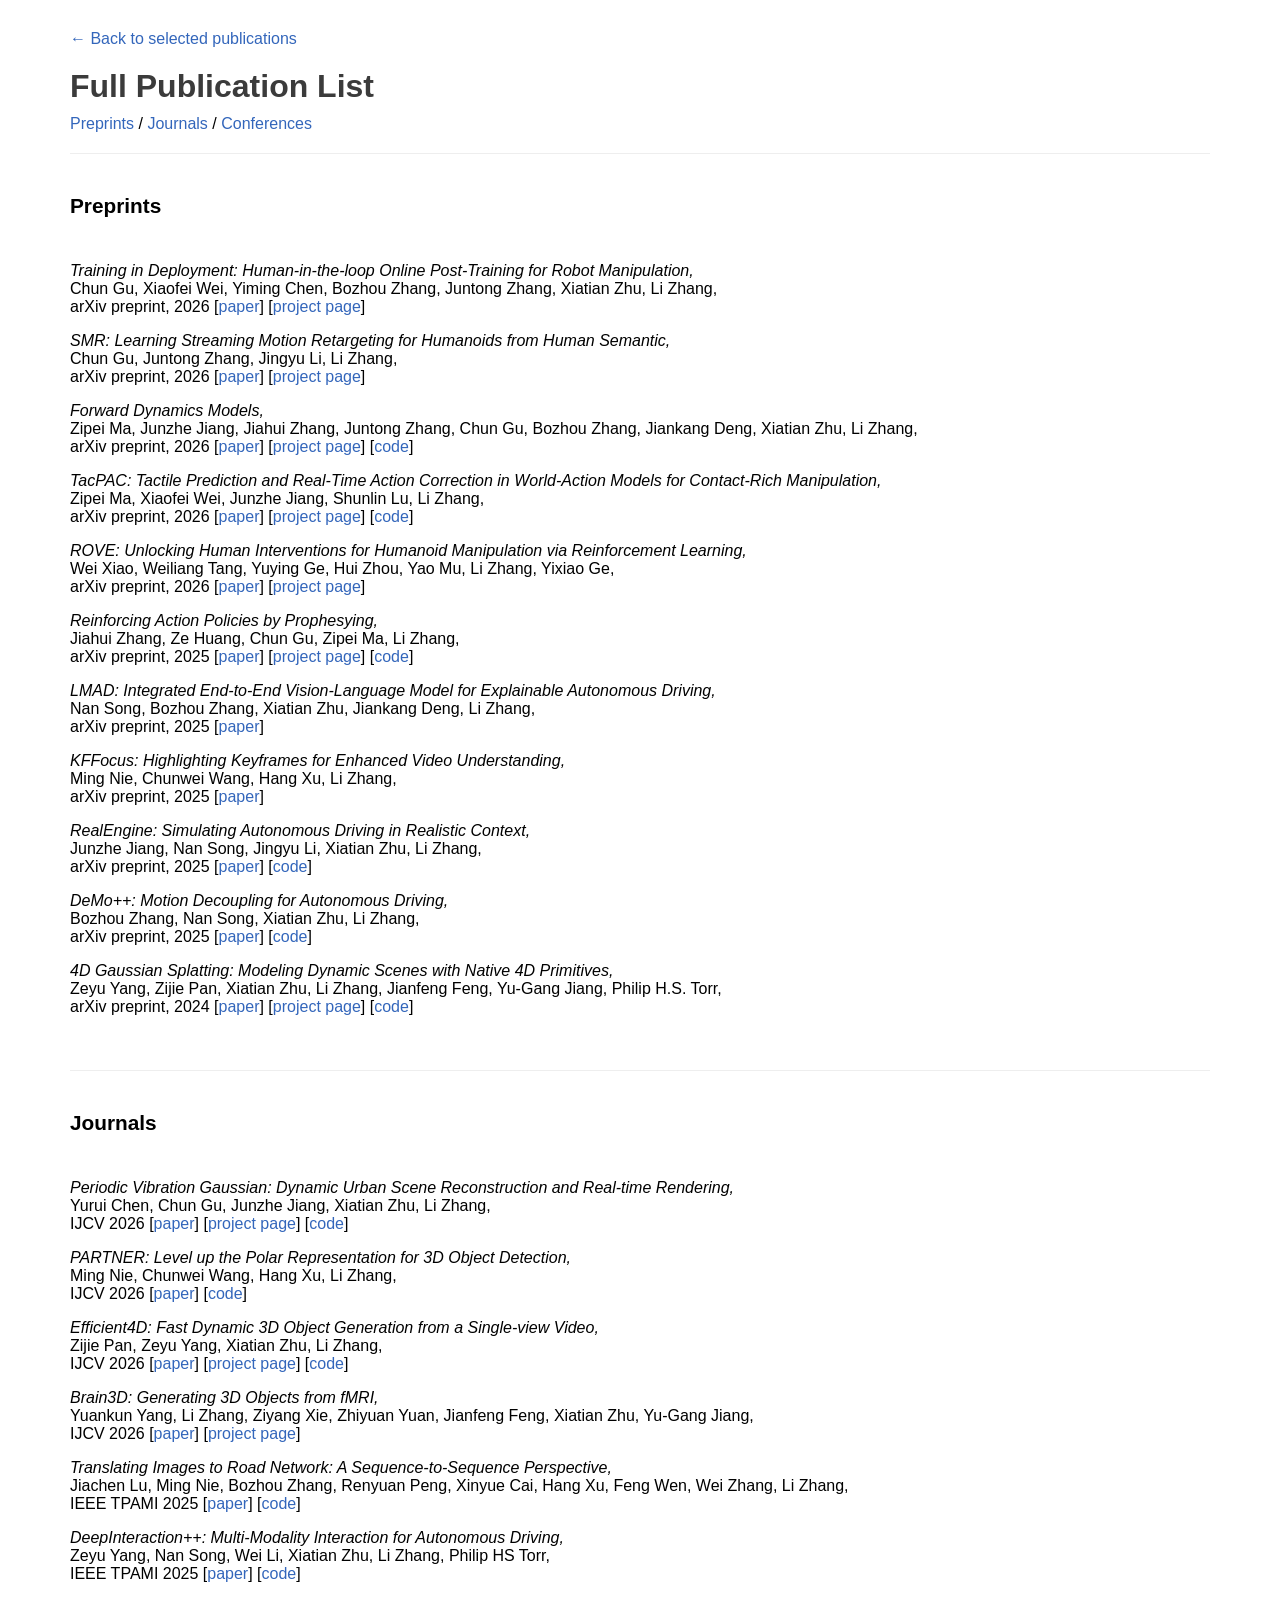
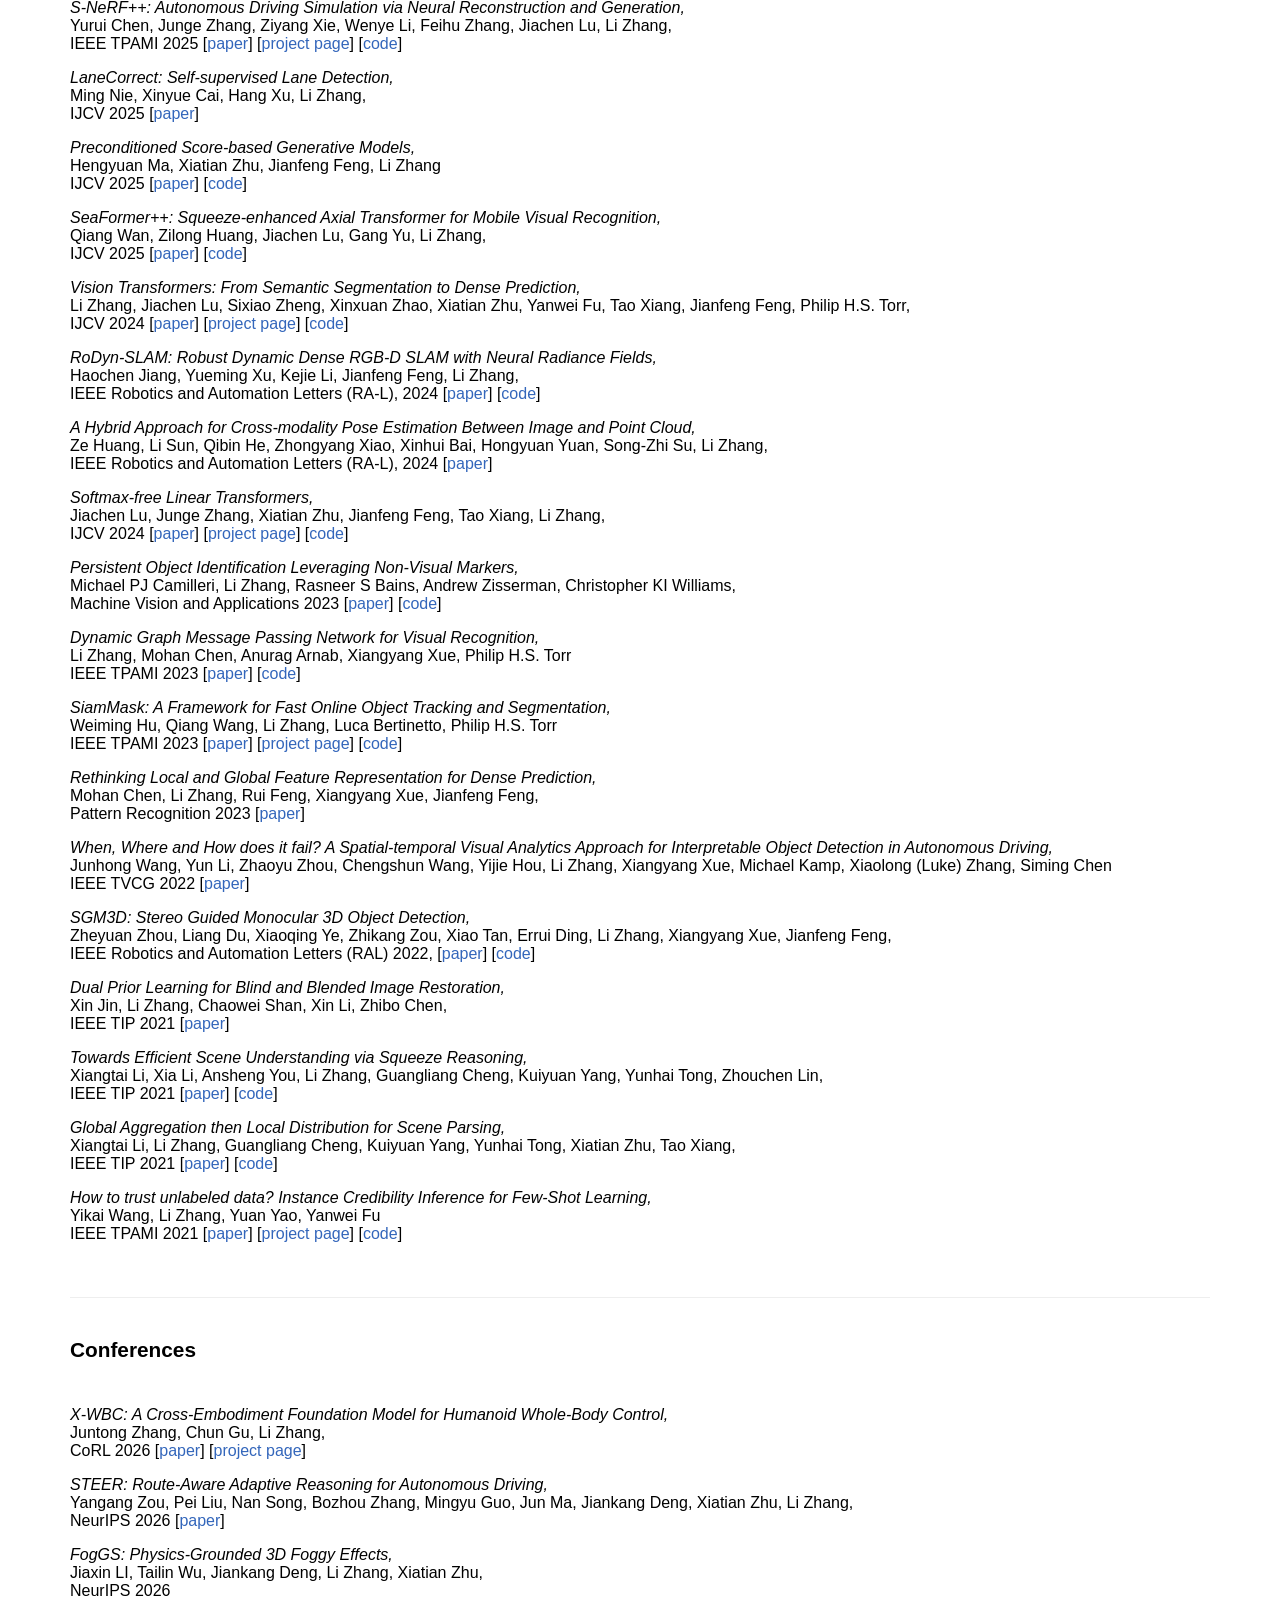
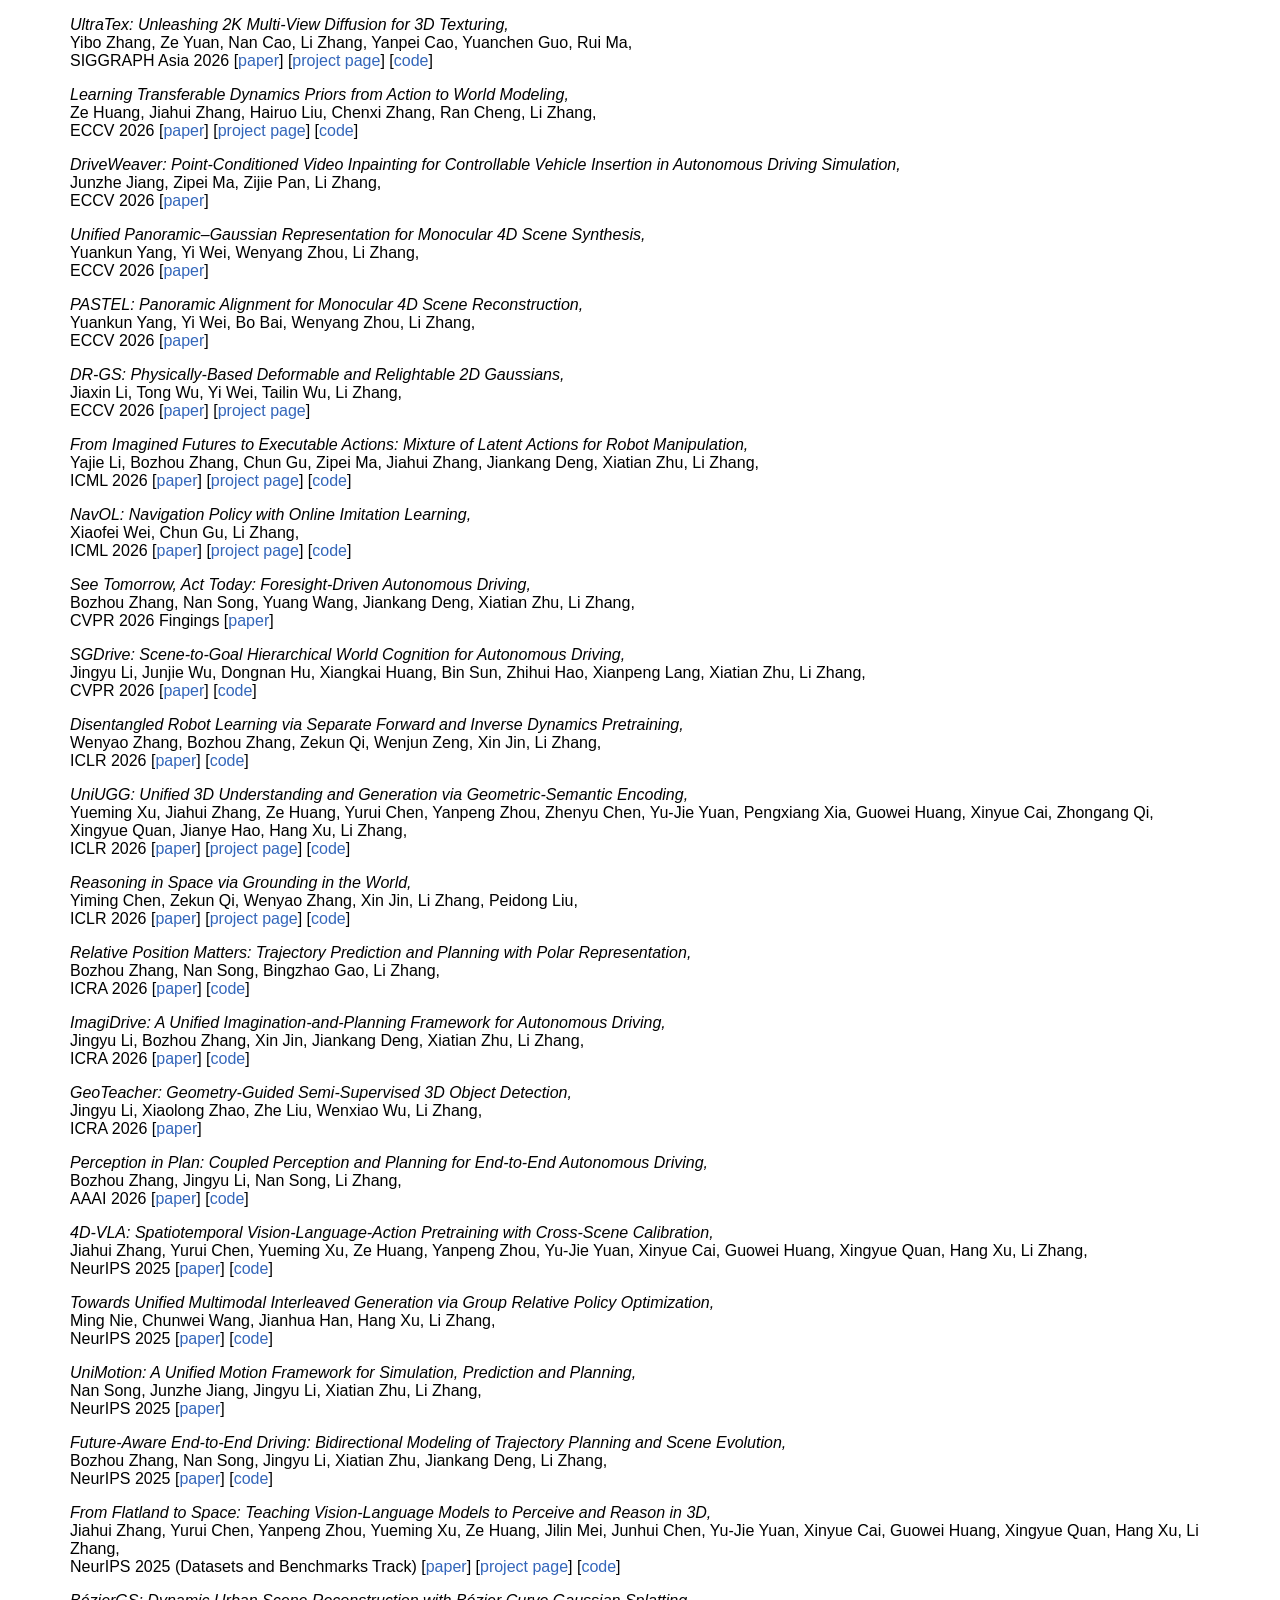
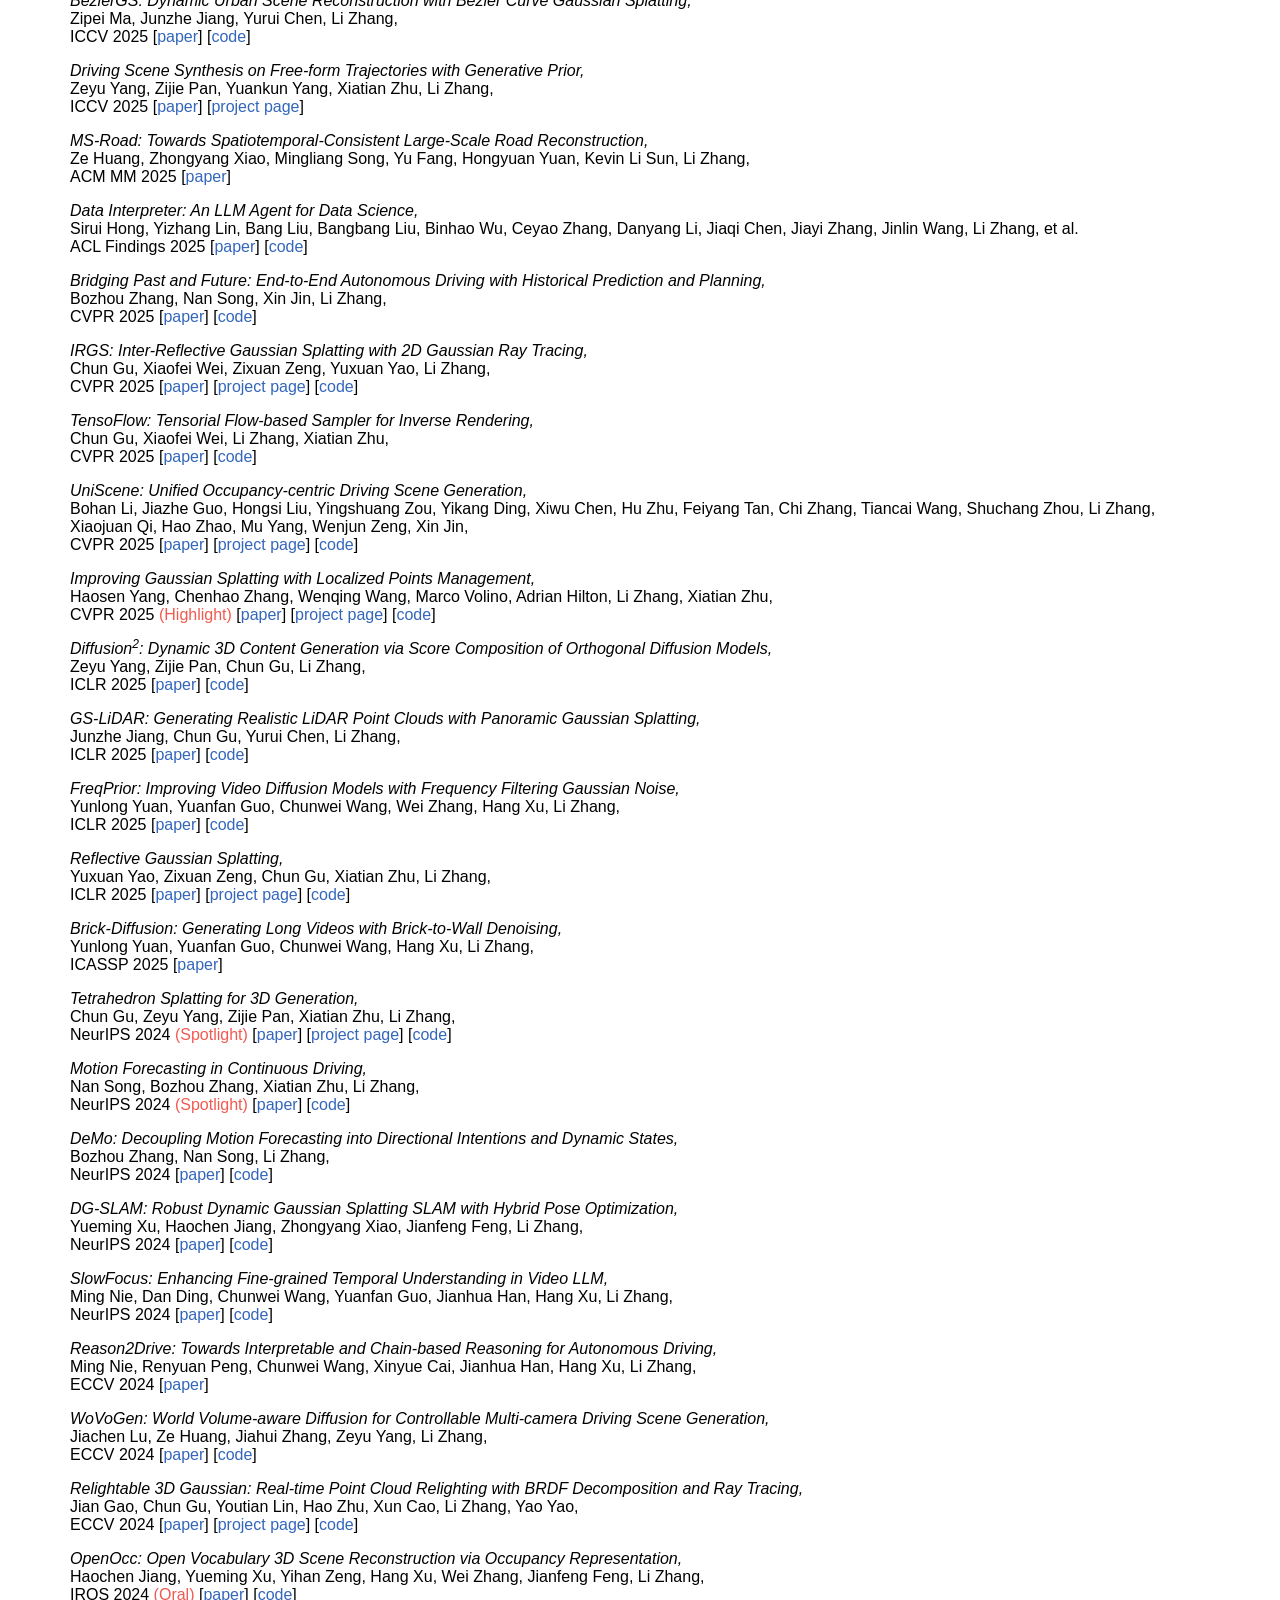
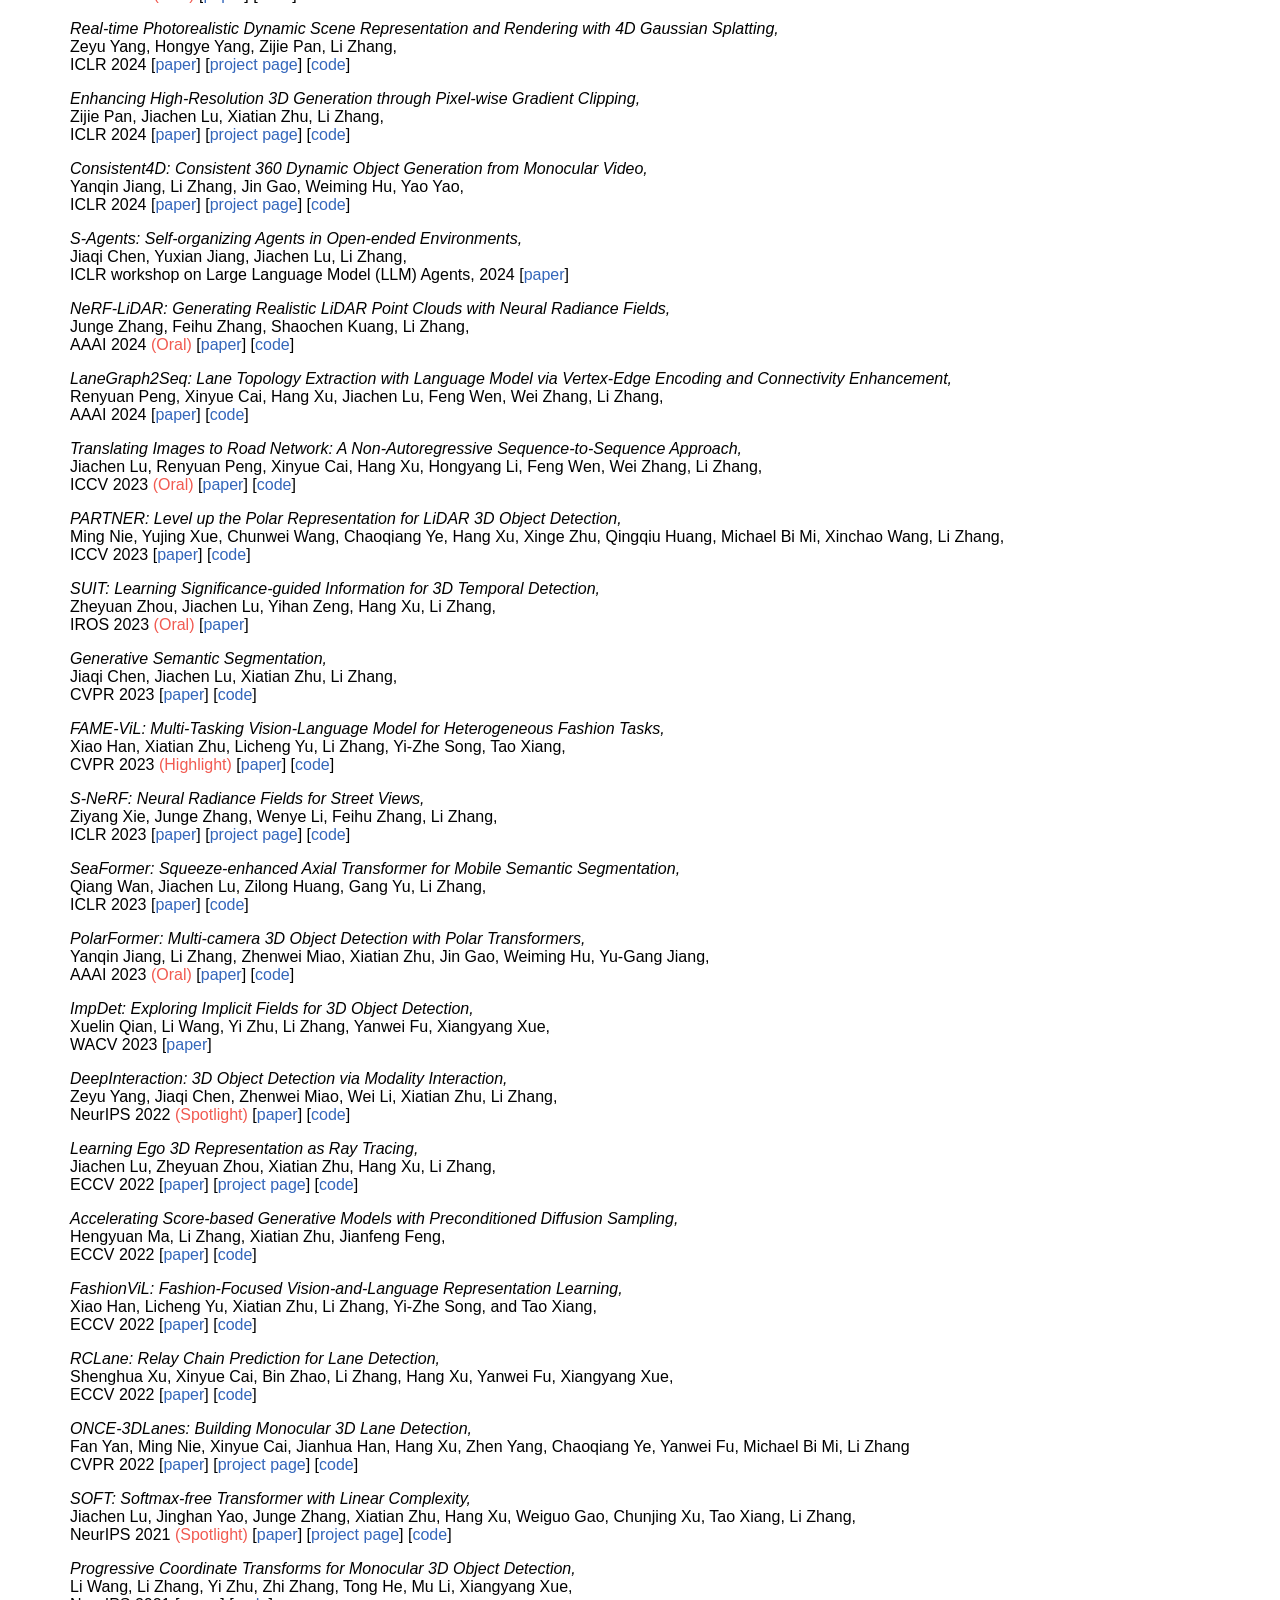
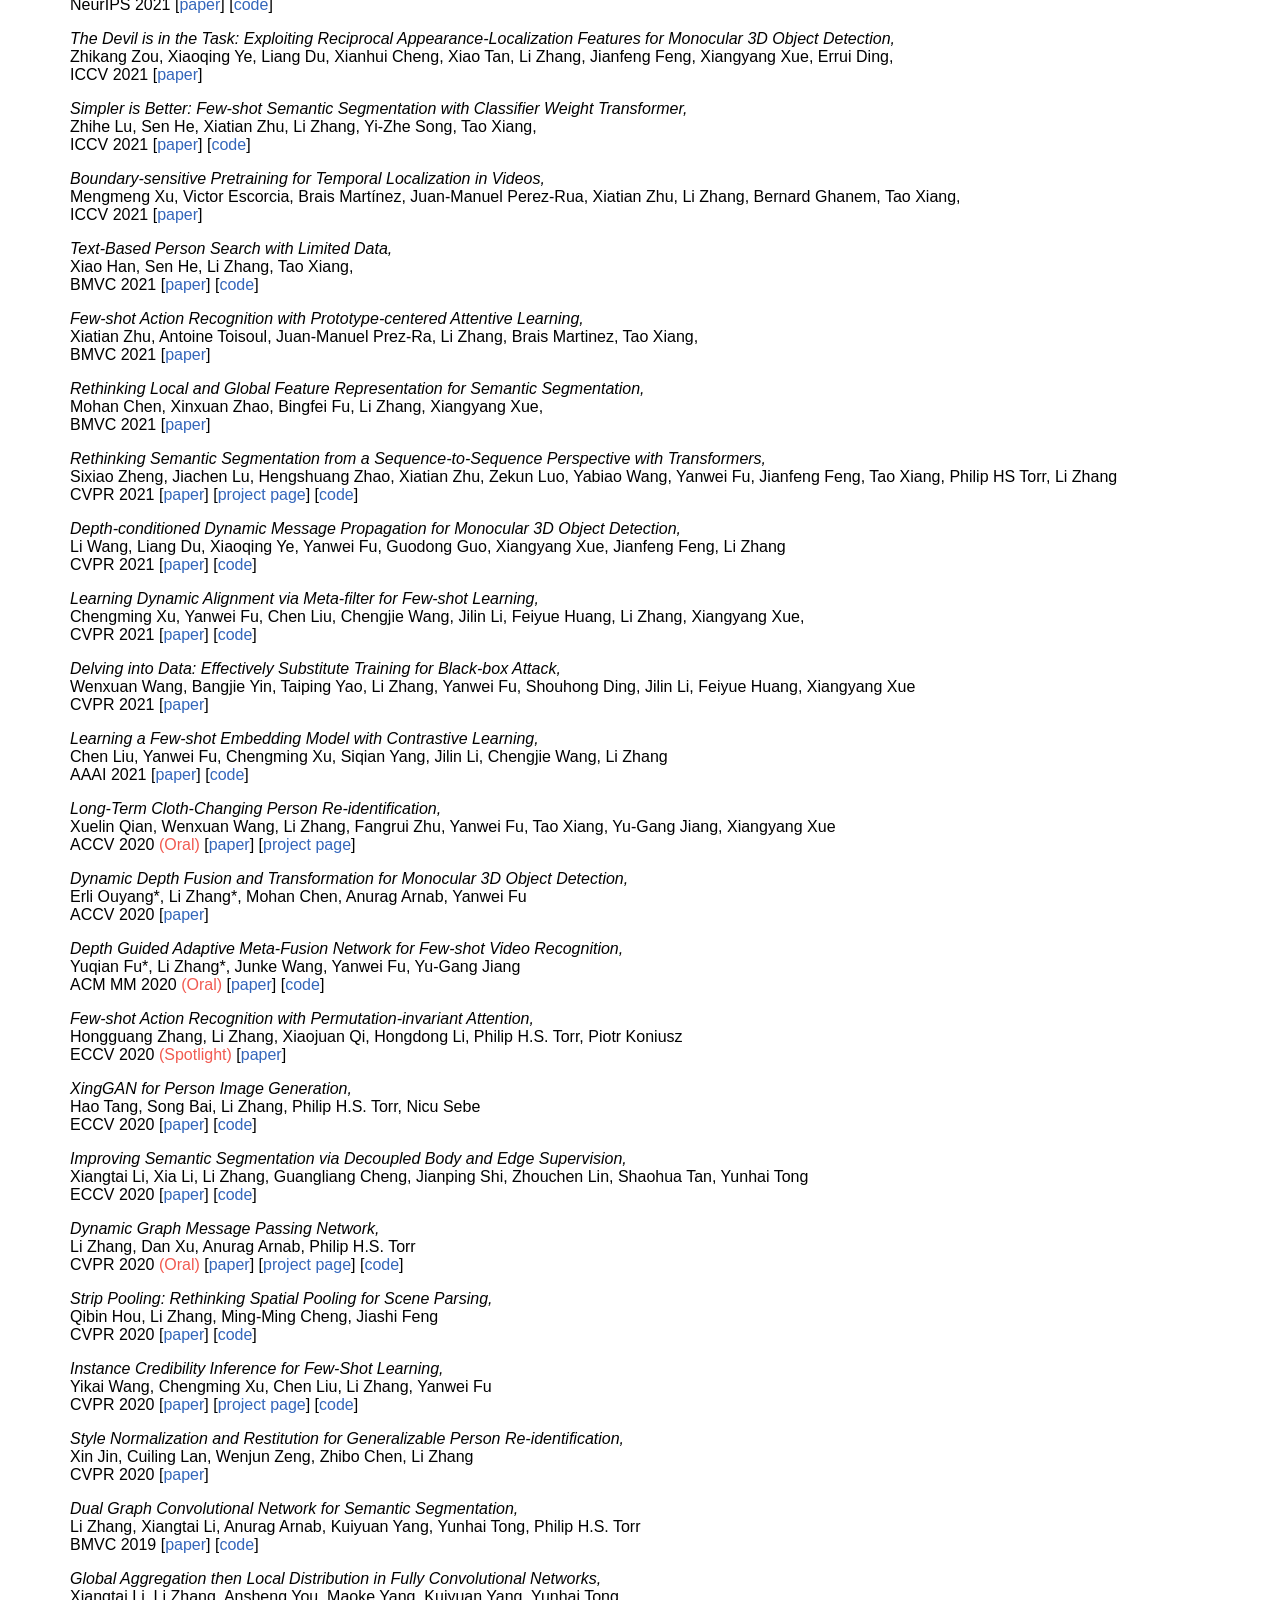
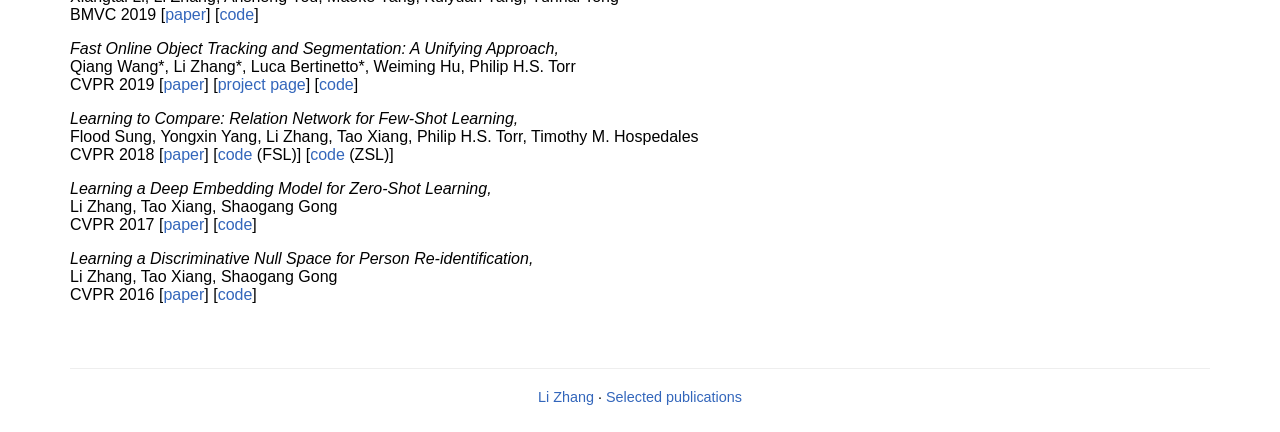
==== publications.html @ 0d079320 "Complete and standardize publication resource links" ====
<!doctype html>
<html lang="en">
<head>
<meta charset="utf-8"> <meta http-equiv="X-UA-Compatible" content="IE=edge"> <meta name="viewport" content="width=device-width, initial-scale=1.0">
<title>Full Publication List | Li Zhang</title>
<meta name="HandheldFriendly" content="True">
<meta name="MobileOptimized" content="320">
<link rel="stylesheet" href="css/bootstrap.min.css">
<link rel="stylesheet" href="css/style.css?v=smaller-institution-logos">
<link rel="shortcut icon" type="image/png" href="https://www.campaign.ox.ac.uk/image/oxford-logo.png">
</head>

<body>
<main id="home" class="container-fluid publication-archive">
<header class="archive-header">
<a href="index.html#publications">← Back to selected publications</a>
<h1>Full Publication List</h1>
<nav aria-label="Publication categories"><a href="#preprints">Preprints</a> / <a href="#journals">Journals</a> / <a href="#conferences">Conferences</a></nav>
</header>
<hr> <div class="row">
<h2 id="preprints"> Preprints </h2>
<br>
<ul>
<li> <span class="papertitle">Training in Deployment: Human-in-the-loop Online Post-Training for Robot Manipulation,</span>
<br> Chun Gu, Xiaofei Wei, Yiming Chen, Bozhou Zhang, Juntong Zhang, Xiatian Zhu, Li Zhang,
<br> arXiv preprint, 2026
[<a href="https://arxiv.org/abs/2610.29264" target="_blank" rel="noopener noreferrer">paper</a>]
[<a href="https://logosintelligencelab.github.io/TIDE/" target="_blank" rel="noopener noreferrer">project page</a>]
</li>

<li> <span class="papertitle">SMR: Learning Streaming Motion Retargeting for Humanoids from Human Semantic,</span>
<br> Chun Gu, Juntong Zhang, Jingyu Li, Li Zhang,
<br> arXiv preprint, 2026
[<a href="https://arxiv.org/abs/2610.29169" target="_blank" rel="noopener noreferrer">paper</a>]
[<a href="https://logosintelligencelab.github.io/SMR/" target="_blank" rel="noopener noreferrer">project page</a>]
</li>


<li> <span class="papertitle">Forward Dynamics Models,</span>
<br> Zipei Ma, Junzhe Jiang, Jiahui Zhang, Juntong Zhang, Chun Gu, Bozhou Zhang, Jiankang Deng, Xiatian Zhu, Li Zhang,
<br> arXiv preprint, 2026
[<a href="https://arxiv.org/abs/2610.13117" target="_blank" rel="noopener noreferrer">paper</a>]
[<a href="https://logosintelligencelab.github.io/FDM/" target="_blank" rel="noopener noreferrer">project page</a>]
[<a href="https://github.com/LogosIntelligenceLab/FDM" target="_blank" rel="noopener noreferrer">code</a>]
</li>


<li> <span class="papertitle">TacPAC: Tactile Prediction and Real-Time Action Correction in World-Action Models for Contact-Rich Manipulation,</span>
<br> Zipei Ma, Xiaofei Wei, Junzhe Jiang, Shunlin Lu, Li Zhang,
<br> arXiv preprint, 2026
[<a href="https://arxiv.org/abs/2609.05266" target="_blank" rel="noopener noreferrer">paper</a>]
[<a href="https://logosintelligencelab.github.io/TacPAC/" target="_blank" rel="noopener noreferrer">project page</a>]
[<a href="https://github.com/LogosIntelligenceLab/TacPAC" target="_blank" rel="noopener noreferrer">code</a>]
</li>


<li> <span class="papertitle">ROVE: Unlocking Human Interventions for Humanoid Manipulation via Reinforcement Learning,</span>
<br> Wei Xiao, Weiliang Tang, Yuying Ge, Hui Zhou, Yao Mu, Li Zhang, Yixiao Ge,
<br> arXiv preprint, 2026
[<a href="https://arxiv.org/abs/2606.17011" target="_blank" rel="noopener noreferrer">paper</a>]
[<a href="https://xpeng-robotics.github.io/rove/" target="_blank" rel="noopener noreferrer">project page</a>]
</li>


<li> <span class="papertitle">Reinforcing Action Policies by Prophesying,</span>
<br> Jiahui Zhang, Ze Huang, Chun Gu, Zipei Ma, Li Zhang,
<br> arXiv preprint, 2025
[<a href="https://arxiv.org/abs/2511.20633" target="_blank" rel="noopener noreferrer">paper</a>]
[<a href="https://logosintelligencelab.github.io/ProphRL/" target="_blank" rel="noopener noreferrer">project page</a>]
[<a href="https://github.com/LogosIntelligenceLab/ProphRL" target="_blank" rel="noopener noreferrer">code</a>]
</li>


<li> <span class="papertitle">LMAD: Integrated End-to-End Vision-Language Model for Explainable Autonomous Driving,</span>
<br> Nan Song, Bozhou Zhang, Xiatian Zhu, Jiankang Deng, Li Zhang,
<br> arXiv preprint, 2025
[<a href="https://arxiv.org/abs/2508.12404" target="_blank" rel="noopener noreferrer">paper</a>]
</li>


<li> <span class="papertitle">KFFocus: Highlighting Keyframes for Enhanced Video Understanding,</span>
<br> Ming Nie, Chunwei Wang, Hang Xu, Li Zhang,
<br> arXiv preprint, 2025
[<a href="https://arxiv.org/abs/2508.08989" target="_blank" rel="noopener noreferrer">paper</a>]
</li>


<li> <span class="papertitle">RealEngine: Simulating Autonomous Driving in Realistic Context,</span>
<br> Junzhe Jiang, Nan Song, Jingyu Li, Xiatian Zhu, Li Zhang,
<br> arXiv preprint, 2025
[<a href="https://arxiv.org/abs/2505.16902" target="_blank" rel="noopener noreferrer">paper</a>]
[<a href="https://github.com/fudan-zvg/RealEngine" target="_blank" rel="noopener noreferrer">code</a>]
</li>

<li> <span class="papertitle">DeMo++: Motion Decoupling for Autonomous Driving,</span>
<br> Bozhou Zhang, Nan Song, Xiatian Zhu, Li Zhang,
<br> arXiv preprint, 2025
[<a href="https://arxiv.org/abs/2507.17342" target="_blank" rel="noopener noreferrer">paper</a>]
[<a href="https://github.com/fudan-zvg/DeMo" target="_blank" rel="noopener noreferrer">code</a>]
</li>


<li> <span class="papertitle">4D Gaussian Splatting: Modeling Dynamic Scenes with Native 4D Primitives,</span>
<br> Zeyu Yang, Zijie Pan, Xiatian Zhu, Li Zhang, Jianfeng Feng, Yu-Gang Jiang, Philip H.S. Torr,
<br> arXiv preprint, 2024
[<a href="https://arxiv.org/abs/2412.20720" target="_blank" rel="noopener noreferrer">paper</a>]
[<a href="https://fudan-zvg.github.io/4d-gaussian-splatting/" target="_blank" rel="noopener noreferrer">project page</a>]
[<a href="https://github.com/fudan-zvg/4d-gaussian-splatting" target="_blank" rel="noopener noreferrer">code</a>]
</li>


<!-- <li> <span class="papertitle">Urban Scene Diffusion through Semantic Occupancy Map,</span>
<br> Junge Zhang, Qihang Zhang, Li Zhang, Ramana Rao Kompella, Gaowen Liu, Bolei Zhou,
<br> arXiv preprint, 2024
[<a href="https://arxiv.org/abs/2403.11697" target="_blank" rel="noopener noreferrer">paper</a>]
[<a href="https://metadriverse.github.io/urbandiff/" target="_blank" rel="noopener noreferrer">project page</a>]
</li>  -->



<!-- <li> <span class="papertitle">Harnessing Diffusion Models for Visual Perception with Meta Prompts,</span>
<br> Qiang Wan, Ming Nie, Zilong Huang, Bingyi Kang, Jiashi Feng, Li Zhang,
<br> arXiv preprint, 2023
[<a href="https://arxiv.org/abs/2312.14733" target="_blank" rel="noopener noreferrer">paper</a>]
[<a href="https://github.com/fudan-zvg/meta-prompts" target="_blank" rel="noopener noreferrer">code</a>]
</li>
 -->


</ul> </div>

<br>

<hr> <div class="row">
<h2 id="journals"> Journals </h2>
<br>
<ul>

<li> <span class="papertitle">Periodic Vibration Gaussian: Dynamic Urban Scene Reconstruction and Real-time
Rendering,</span>
<br> Yurui Chen, Chun Gu, Junzhe Jiang, Xiatian Zhu, Li Zhang,
<br> IJCV 2026
[<a href="https://arxiv.org/abs/2311.18561" target="_blank" rel="noopener noreferrer">paper</a>]
[<a href="https://fudan-zvg.github.io/PVG/" target="_blank" rel="noopener noreferrer">project page</a>]
[<a href="https://github.com/fudan-zvg/PVG" target="_blank" rel="noopener noreferrer">code</a>]
</li>

<li> <span class="papertitle">PARTNER: Level up the Polar Representation for 3D Object Detection,</span>
<br> Ming Nie, Chunwei Wang, Hang Xu, Li Zhang,
<br> IJCV 2026
[<a href="https://doi.org/10.1007/s11263-026-02735-0" target="_blank" rel="noopener noreferrer">paper</a>]
[<a href="https://github.com/fudan-zvg/PARTNER" target="_blank" rel="noopener noreferrer">code</a>]
</li>

<li> <span class="papertitle">Efficient4D: Fast Dynamic 3D Object Generation from a Single-view Video,</span>
<br> Zijie Pan, Zeyu Yang, Xiatian Zhu, Li Zhang,
<br> IJCV 2026
[<a href="https://arxiv.org/abs/2401.08742" target="_blank" rel="noopener noreferrer">paper</a>]
[<a href="https://fudan-zvg.github.io/Efficient4D/" target="_blank" rel="noopener noreferrer">project page</a>]
[<a href="https://github.com/fudan-zvg/Efficient4D" target="_blank" rel="noopener noreferrer">code</a>]
</li>


<li> <span class="papertitle">Brain3D: Generating 3D Objects from fMRI,</span>
<br> Yuankun Yang, Li Zhang, Ziyang Xie, Zhiyuan Yuan, Jianfeng Feng, Xiatian Zhu, Yu-Gang Jiang,
<br> IJCV 2026
[<a href="https://arxiv.org/abs/2405.15239" target="_blank" rel="noopener noreferrer">paper</a>]
[<a href="https://brain-3d.github.io/" target="_blank" rel="noopener noreferrer">project page</a>]
</li>


<li> <span class="papertitle">Translating Images to Road Network: A Sequence-to-Sequence Perspective,</span>
<br> Jiachen Lu, Ming Nie, Bozhou Zhang, Renyuan Peng, Xinyue Cai, Hang Xu, Feng Wen, Wei Zhang, Li Zhang,
<br> IEEE TPAMI 2025
[<a href="https://arxiv.org/abs/2402.08207" target="_blank" rel="noopener noreferrer">paper</a>]
[<a href="https://github.com/fudan-zvg/RoadNet" target="_blank" rel="noopener noreferrer">code</a>]
</li>

<li> <span class="papertitle">DeepInteraction++: Multi-Modality Interaction for Autonomous Driving,</span>
<br> Zeyu Yang, Nan Song, Wei Li, Xiatian Zhu, Li Zhang, Philip HS Torr,
<br> IEEE TPAMI 2025
[<a href="https://arxiv.org/abs/2408.05075" target="_blank" rel="noopener noreferrer">paper</a>]
[<a href="https://github.com/fudan-zvg/DeepInteraction" target="_blank" rel="noopener noreferrer">code</a>]
</li>


<li> <span class="papertitle">S-NeRF++: Autonomous Driving Simulation via Neural Reconstruction and Generation,</span>
<br> Yurui Chen, Junge Zhang, Ziyang Xie, Wenye Li, Feihu Zhang, Jiachen Lu, Li Zhang,
<br> IEEE TPAMI 2025
[<a href="https://arxiv.org/abs/2402.02112" target="_blank" rel="noopener noreferrer">paper</a>]
[<a href="https://fudan-zvg.github.io/S-NeRF/" target="_blank" rel="noopener noreferrer">project page</a>]
[<a href="https://github.com/fudan-zvg/S-NeRF" target="_blank" rel="noopener noreferrer">code</a>]
</li>


<li> <span class="papertitle">LaneCorrect: Self-supervised Lane Detection,</span>
<br> Ming Nie, Xinyue Cai, Hang Xu, Li Zhang,
<br> IJCV 2025
[<a href="https://arxiv.org/abs/2404.14671" target="_blank" rel="noopener noreferrer">paper</a>]
</li>

<li> <span class="papertitle">Preconditioned Score-based Generative Models,</span>
<br> Hengyuan Ma, Xiatian Zhu, Jianfeng Feng, Li Zhang
<br> IJCV 2025
[<a href="https://arxiv.org/abs/2302.06504" target="_blank" rel="noopener noreferrer">paper</a>]
[<a href="https://github.com/fudan-zvg/PDS" target="_blank" rel="noopener noreferrer">code</a>]
</li>


<li> <span class="papertitle">SeaFormer++: Squeeze-enhanced Axial Transformer for Mobile Visual Recognition,</span>
<br> Qiang Wan, Zilong Huang, Jiachen Lu, Gang Yu, Li Zhang,
<br> IJCV 2025
[<a href="https://arxiv.org/abs/2301.13156" target="_blank" rel="noopener noreferrer">paper</a>]
[<a href="https://github.com/fudan-zvg/SeaFormer" target="_blank" rel="noopener noreferrer">code</a>]
</li>




<li> <span class="papertitle">Vision Transformers: From Semantic Segmentation to Dense Prediction,</span>
<br> Li Zhang, Jiachen Lu, Sixiao Zheng, Xinxuan Zhao, Xiatian Zhu, Yanwei Fu, Tao Xiang, Jianfeng Feng, Philip H.S. Torr,
<br> IJCV 2024
[<a href="https://arxiv.org/abs/2207.09339" target="_blank" rel="noopener noreferrer">paper</a>]
[<a href="https://fudan-zvg.github.io/SETR/" target="_blank" rel="noopener noreferrer">project page</a>]
[<a href="https://github.com/fudan-zvg/SETR" target="_blank" rel="noopener noreferrer">code</a>]
</li>



<li> <span class="papertitle">RoDyn-SLAM: Robust Dynamic Dense RGB-D SLAM with Neural Radiance Fields,</span>
<br> Haochen Jiang, Yueming Xu, Kejie Li, Jianfeng Feng, Li Zhang,
<br> IEEE Robotics and Automation Letters (RA-L), 2024
[<a href="https://arxiv.org/abs/2407.01303" target="_blank" rel="noopener noreferrer">paper</a>]
[<a href="https://github.com/fudan-zvg/Rodyn-SLAM" target="_blank" rel="noopener noreferrer">code</a>]
</li>

<li> <span class="papertitle">A Hybrid Approach for Cross-modality Pose Estimation Between Image and Point Cloud,</span>
<br> Ze Huang, Li Sun, Qibin He, Zhongyang Xiao, Xinhui Bai, Hongyuan Yuan, Song-Zhi Su, Li Zhang,
<br> IEEE Robotics and Automation Letters (RA-L), 2024
[<a href="https://doi.org/10.1109/LRA.2024.3380949" target="_blank" rel="noopener noreferrer">paper</a>]
</li>

<li> <span class="papertitle">Softmax-free Linear Transformers,</span>
<br> Jiachen Lu, Junge Zhang, Xiatian Zhu, Jianfeng Feng, Tao Xiang, Li Zhang,
<br> IJCV 2024
[<a href="https://arxiv.org/abs/2207.03341" target="_blank" rel="noopener noreferrer">paper</a>]
[<a href="https://fudan-zvg.github.io/SOFT/" target="_blank" rel="noopener noreferrer">project page</a>]
[<a href="https://github.com/fudan-zvg/SOFT" target="_blank" rel="noopener noreferrer">code</a>]
</li>

<li> <span class="papertitle">Persistent Object Identification Leveraging Non-Visual Markers,</span>
<br> Michael PJ Camilleri, Li Zhang, Rasneer S Bains, Andrew Zisserman, Christopher KI Williams,
<br> Machine Vision and Applications 2023
[<a href="https://arxiv.org/abs/2112.06809" target="_blank" rel="noopener noreferrer">paper</a>]
[<a href="https://github.com/michael-camilleri/TIDe" target="_blank" rel="noopener noreferrer">code</a>]
</li>

<li> <span class="papertitle">Dynamic Graph Message Passing Network for Visual Recognition,</span>
<br> Li Zhang, Mohan Chen, Anurag Arnab, Xiangyang Xue, Philip H.S. Torr
<br> IEEE TPAMI 2023
[<a href="https://arxiv.org/abs/2209.09760" target="_blank" rel="noopener noreferrer">paper</a>]
[<a href="https://github.com/fudan-zvg/DGMN2" target="_blank" rel="noopener noreferrer">code</a>]
</li>


<li> <span class="papertitle">SiamMask: A Framework for Fast Online Object Tracking and Segmentation,</span>
<br> Weiming Hu, Qiang Wang, Li Zhang, Luca Bertinetto, Philip H.S. Torr
<br> IEEE TPAMI 2023
[<a href="https://arxiv.org/abs/2207.02088" target="_blank" rel="noopener noreferrer">paper</a>]
[<a href="http://www.robots.ox.ac.uk/~qwang/SiamMask/" target="_blank" rel="noopener noreferrer">project page</a>]
[<a href="https://github.com/foolwood/SiamMask" target="_blank" rel="noopener noreferrer">code</a>]
</li>

<li> <span class="papertitle">Rethinking Local and Global Feature Representation for Dense Prediction,</span>
<br> Mohan Chen, Li Zhang, Rui Feng, Xiangyang Xue, Jianfeng Feng,
<br> Pattern Recognition 2023
[<a href="https://doi.org/10.1016/j.patcog.2022.109168" target="_blank" rel="noopener noreferrer">paper</a>]
</li>


<li> <span class="papertitle">When, Where and How does it fail? A Spatial-temporal Visual Analytics Approach for Interpretable Object Detection in Autonomous Driving,</span>
<br> Junhong Wang, Yun Li, Zhaoyu Zhou, Chengshun Wang, Yijie Hou, Li Zhang, Xiangyang Xue, Michael Kamp, Xiaolong (Luke) Zhang, Siming Chen
<br> IEEE TVCG 2022
[<a href="https://doi.org/10.1109/TVCG.2022.3201101" target="_blank" rel="noopener noreferrer">paper</a>]
</li>

<li> <span class="papertitle">SGM3D: Stereo Guided Monocular 3D Object Detection,</span>
<br> Zheyuan Zhou, Liang Du, Xiaoqing Ye, Zhikang Zou, Xiao Tan, Errui Ding, Li Zhang, Xiangyang Xue, Jianfeng Feng,
<br> IEEE Robotics and Automation Letters (RAL) 2022,
[<a href="https://arxiv.org/abs/2112.01914" target="_blank" rel="noopener noreferrer">paper</a>]
[<a href="https://github.com/zhouzheyuan/sgm3d" target="_blank" rel="noopener noreferrer">code</a>]
</li>


<li> <span class="papertitle">Dual Prior Learning for Blind and Blended Image Restoration,</span>
<br> Xin Jin, Li Zhang, Chaowei Shan, Xin Li, Zhibo Chen,
<br> IEEE TIP 2021
[<a href="https://doi.org/10.1109/TIP.2021.3135482" target="_blank" rel="noopener noreferrer">paper</a>]
</li>


<li> <span class="papertitle">Towards Efficient Scene Understanding via Squeeze Reasoning,</span>
<br> Xiangtai Li, Xia Li, Ansheng You, Li Zhang, Guangliang Cheng, Kuiyuan Yang, Yunhai Tong, Zhouchen Lin,
<br> IEEE TIP 2021
[<a href="https://arxiv.org/abs/2011.03308" target="_blank" rel="noopener noreferrer">paper</a>]
[<a href="https://github.com/lxtGH/SFSegNets" target="_blank" rel="noopener noreferrer">code</a>]
</li>

<li> <span class="papertitle">Global Aggregation then Local Distribution for Scene Parsing,</span>
<br> Xiangtai Li, Li Zhang, Guangliang Cheng, Kuiyuan Yang, Yunhai Tong, Xiatian Zhu, Tao Xiang,
<br> IEEE TIP 2021
[<a href="https://arxiv.org/abs/2107.13154" target="_blank" rel="noopener noreferrer">paper</a>]
[<a href="https://github.com/lxtGH/GALD-DGCNet" target="_blank" rel="noopener noreferrer">code</a>]
</li>


<li> <span class="papertitle">How to trust unlabeled data? Instance Credibility Inference for Few-Shot Learning,</span>
<br> Yikai Wang, Li Zhang, Yuan Yao, Yanwei Fu
<br> IEEE TPAMI 2021
[<a href="https://arxiv.org/abs/2007.08461" target="_blank" rel="noopener noreferrer">paper</a>]
[<a href="https://yikai-wang.github.io/ici/" target="_blank" rel="noopener noreferrer">project page</a>]
[<a href="https://github.com/Yikai-Wang/ICI-FSL" target="_blank" rel="noopener noreferrer">code</a>]
</li>

</ul> </div>

<br>

<hr> <div class="row">
<h2 id="conferences"> Conferences </h2>
<br>
<ul>


<li> <span class="papertitle">X-WBC: A Cross-Embodiment Foundation Model for Humanoid Whole-Body Control,</span>
<br> Juntong Zhang, Chun Gu, Li Zhang,
<br> CoRL 2026
[<a href="https://arxiv.org/abs/2609.15213" target="_blank" rel="noopener noreferrer">paper</a>]
[<a href="https://logosintelligencelab.github.io/x-wbc/" target="_blank" rel="noopener noreferrer">project page</a>]
</li>


<li> <span class="papertitle">STEER: Route-Aware Adaptive Reasoning for Autonomous Driving,</span>
<br> Yangang Zou, Pei Liu, Nan Song, Bozhou Zhang, Mingyu Guo, Jun Ma, Jiankang Deng, Xiatian Zhu, Li Zhang,
<br> NeurIPS 2026
[<a href="https://openreview.net/forum?id=h3f4C9NmLn" target="_blank" rel="noopener noreferrer">paper</a>]
</li>


<li> <span class="papertitle">FogGS: Physics-Grounded 3D Foggy Effects,</span>
<br> Jiaxin LI, Tailin Wu, Jiankang Deng, Li Zhang, Xiatian Zhu,
<br> NeurIPS 2026
</li>



<li> <span class="papertitle">UltraTex: Unleashing 2K Multi-View Diffusion for 3D Texturing,</span>
<br> Yibo Zhang, Ze Yuan, Nan Cao, Li Zhang, Yanpei Cao, Yuanchen Guo, Rui Ma,
<br> SIGGRAPH Asia 2026
[<a href="https://arxiv.org/abs/2609.23169" target="_blank" rel="noopener noreferrer">paper</a>]
[<a href="https://yiboz2001.github.io/UltraTex/" target="_blank" rel="noopener noreferrer">project page</a>]
[<a href="https://github.com/yiboz2001/UltraTex" target="_blank" rel="noopener noreferrer">code</a>]
</li>



<li> <span class="papertitle">Learning Transferable Dynamics Priors from Action to World Modeling,</span>
<br> Ze Huang, Jiahui Zhang, Hairuo Liu, Chenxi Zhang, Ran Cheng, Li Zhang,
<br> ECCV 2026
[<a href="https://arxiv.org/abs/2606.29501" target="_blank" rel="noopener noreferrer">paper</a>]
[<a href="https://logosintelligencelab.github.io/A2World/" target="_blank" rel="noopener noreferrer">project page</a>]
[<a href="https://github.com/LogosIntelligenceLab/A2World" target="_blank" rel="noopener noreferrer">code</a>]
</li>

<li> <span class="papertitle">DriveWeaver: Point-Conditioned Video Inpainting for Controllable Vehicle Insertion in Autonomous Driving Simulation,</span>
<br> Junzhe Jiang, Zipei Ma, Zijie Pan, Li Zhang,
<br> ECCV 2026
[<a href="https://arxiv.org/abs/2606.31918" target="_blank" rel="noopener noreferrer">paper</a>]
</li>

<li> <span class="papertitle">Unified Panoramic–Gaussian Representation for Monocular 4D Scene Synthesis,</span>
<br> Yuankun Yang, Yi Wei, Wenyang Zhou, Li Zhang,
<br> ECCV 2026
[<a href="https://arxiv.org/abs/2607.01663" target="_blank" rel="noopener noreferrer">paper</a>]
</li>

<li> <span class="papertitle">PASTEL: Panoramic Alignment for Monocular 4D Scene Reconstruction,</span>
<br> Yuankun Yang, Yi Wei, Bo Bai, Wenyang Zhou, Li Zhang,
<br> ECCV 2026
[<a href="https://arxiv.org/abs/2609.06099" target="_blank" rel="noopener noreferrer">paper</a>]
</li>


<li> <span class="papertitle">DR-GS: Physically-Based Deformable and Relightable 2D Gaussians,</span>
<br> Jiaxin Li, Tong Wu, Yi Wei, Tailin Wu, Li Zhang,
<br> ECCV 2026
[<a href="https://arxiv.org/abs/2606.29379" target="_blank" rel="noopener noreferrer">paper</a>]
[<a href="https://jiaxinlia.github.io/DR-GS/" target="_blank" rel="noopener noreferrer">project page</a>]
</li>


<li> <span class="papertitle">From Imagined Futures to Executable Actions: Mixture of Latent Actions for Robot Manipulation,</span>
<br> Yajie Li, Bozhou Zhang, Chun Gu, Zipei Ma, Jiahui Zhang, Jiankang Deng, Xiatian Zhu, Li Zhang,
<br> ICML 2026
[<a href="https://arxiv.org/abs/2605.12167" target="_blank" rel="noopener noreferrer">paper</a>]
[<a href="https://logosintelligencelab.github.io/MoLA/" target="_blank" rel="noopener noreferrer">project page</a>]
[<a href="https://github.com/LogosIntelligenceLab/MoLA" target="_blank" rel="noopener noreferrer">code</a>]
</li>


<li> <span class="papertitle">NavOL: Navigation Policy with Online Imitation Learning,</span>
<br> Xiaofei Wei, Chun Gu, Li Zhang,
<br> ICML 2026
[<a href="https://arxiv.org/abs/2605.11762" target="_blank" rel="noopener noreferrer">paper</a>]
[<a href="https://logosintelligencelab.github.io/NavOL/" target="_blank" rel="noopener noreferrer">project page</a>]
[<a href="https://github.com/LogosIntelligenceLab/NavOL" target="_blank" rel="noopener noreferrer">code</a>]
</li>



<li> <span class="papertitle">See Tomorrow, Act Today: Foresight-Driven Autonomous Driving,</span>
<br> Bozhou Zhang, Nan Song, Yuang Wang, Jiankang Deng, Xiatian Zhu, Li Zhang,
<br> CVPR 2026 Fingings
[<a href="https://arxiv.org/abs/2605.07195" target="_blank" rel="noopener noreferrer">paper</a>]
</li>



<li> <span class="papertitle">SGDrive: Scene-to-Goal Hierarchical World Cognition for Autonomous Driving,</span>
<br> Jingyu Li, Junjie Wu, Dongnan Hu, Xiangkai Huang, Bin Sun, Zhihui Hao, Xianpeng Lang, Xiatian Zhu, Li Zhang,
<br> CVPR 2026
[<a href="https://arxiv.org/abs/2601.05640" target="_blank" rel="noopener noreferrer">paper</a>]
[<a href="https://github.com/LogosIntelligenceLab/SGDrive" target="_blank" rel="noopener noreferrer">code</a>]
</li>

<li> <span class="papertitle">Disentangled Robot Learning via Separate Forward and Inverse Dynamics Pretraining,</span>
<br> Wenyao Zhang, Bozhou Zhang, Zekun Qi, Wenjun Zeng, Xin Jin, Li Zhang,
<br> ICLR 2026
[<a href="https://arxiv.org/abs/2604.16391" target="_blank" rel="noopener noreferrer">paper</a>]
[<a href="https://github.com/LogosIntelligenceLab/DeFi" target="_blank" rel="noopener noreferrer">code</a>]
</li>


<li> <span class="papertitle">UniUGG: Unified 3D Understanding and Generation via Geometric-Semantic Encoding,</span>
<br> Yueming Xu, Jiahui Zhang, Ze Huang, Yurui Chen, Yanpeng Zhou, Zhenyu Chen, Yu-Jie Yuan, Pengxiang Xia, Guowei Huang, Xinyue Cai, Zhongang Qi, Xingyue Quan, Jianye Hao, Hang Xu, Li Zhang,
<br> ICLR 2026
[<a href="https://arxiv.org/abs/2508.11952" target="_blank" rel="noopener noreferrer">paper</a>]
[<a href="https://fudan-zvg.github.io/UniUGG/" target="_blank" rel="noopener noreferrer">project page</a>]
[<a href="https://github.com/fudan-zvg/UniUGG" target="_blank" rel="noopener noreferrer">code</a>]
</li>

<li> <span class="papertitle">Reasoning in Space via Grounding in the World,</span>
<br> Yiming Chen, Zekun Qi, Wenyao Zhang, Xin Jin, Li Zhang, Peidong Liu,
<br> ICLR 2026
[<a href="https://arxiv.org/abs/2510.13800" target="_blank" rel="noopener noreferrer">paper</a>]
[<a href="https://yiming-cc.github.io/gs-reasoner/" target="_blank" rel="noopener noreferrer">project page</a>]
[<a href="https://github.com/WU-CVGL/GS-Reasoner" target="_blank" rel="noopener noreferrer">code</a>]
</li>


<li> <span class="papertitle">Relative Position Matters: Trajectory Prediction and Planning with Polar Representation,</span>
<br> Bozhou Zhang, Nan Song, Bingzhao Gao, Li Zhang,
<br> ICRA 2026
[<a href="https://arxiv.org/abs/2508.11492" target="_blank" rel="noopener noreferrer">paper</a>]
[<a href="https://github.com/LogosIntelligenceLab/Polaris" target="_blank" rel="noopener noreferrer">code</a>]
</li>

<li> <span class="papertitle">ImagiDrive: A Unified Imagination-and-Planning Framework for Autonomous Driving,</span>
<br> Jingyu Li, Bozhou Zhang, Xin Jin, Jiankang Deng, Xiatian Zhu, Li Zhang,
<br> ICRA 2026
[<a href="https://arxiv.org/abs/2508.11428" target="_blank" rel="noopener noreferrer">paper</a>]
[<a href="https://github.com/fudan-zvg/ImagiDrive" target="_blank" rel="noopener noreferrer">code</a>]
</li>


<li> <span class="papertitle">GeoTeacher: Geometry-Guided Semi-Supervised 3D Object Detection,</span>
<br> Jingyu Li, Xiaolong Zhao, Zhe Liu, Wenxiao Wu, Li Zhang,
<br> ICRA 2026
[<a href="https://arxiv.org/abs/2512.23147" target="_blank" rel="noopener noreferrer">paper</a>]
</li>



<li> <span class="papertitle">Perception in Plan: Coupled Perception and Planning for End-to-End Autonomous Driving,</span>
<br> Bozhou Zhang, Jingyu Li, Nan Song, Li Zhang,
<br> AAAI 2026
[<a href="https://arxiv.org/abs/2508.11488" target="_blank" rel="noopener noreferrer">paper</a>]
[<a href="https://github.com/LogosIntelligenceLab/VeteranAD" target="_blank" rel="noopener noreferrer">code</a>]
</li>

<li> <span class="papertitle">4D-VLA: Spatiotemporal Vision-Language-Action Pretraining with Cross-Scene Calibration,</span>
<br> Jiahui Zhang, Yurui Chen, Yueming Xu, Ze Huang, Yanpeng Zhou, Yu-Jie Yuan, Xinyue Cai, Guowei Huang, Xingyue Quan, Hang Xu, Li Zhang,
<br> NeurIPS 2025
[<a href="https://arxiv.org/abs/2506.22242" target="_blank" rel="noopener noreferrer">paper</a>]
[<a href="https://github.com/LogosIntelligenceLab/4D-VLA" target="_blank" rel="noopener noreferrer">code</a>]
</li>

<li> <span class="papertitle">Towards Unified Multimodal Interleaved Generation via Group Relative Policy Optimization,</span>
<br> Ming Nie, Chunwei Wang, Jianhua Han, Hang Xu, Li Zhang,
<br> NeurIPS 2025
[<a href="https://arxiv.org/abs/2603.09538" target="_blank" rel="noopener noreferrer">paper</a>]
[<a href="https://github.com/LogosIntelligenceLab/UnifiedGRPO" target="_blank" rel="noopener noreferrer">code</a>]
</li>


<li> <span class="papertitle">UniMotion: A Unified Motion Framework for Simulation, Prediction and Planning,</span>
<br> Nan Song, Junzhe Jiang, Jingyu Li, Xiatian Zhu, Li Zhang,
<br> NeurIPS 2025
[<a href="https://arxiv.org/abs/2602.00566" target="_blank" rel="noopener noreferrer">paper</a>]
</li>

<li> <span class="papertitle">Future-Aware End-to-End Driving: Bidirectional Modeling of Trajectory Planning and Scene Evolution,</span>
<br> Bozhou Zhang, Nan Song, Jingyu Li, Xiatian Zhu, Jiankang Deng, Li Zhang,
<br> NeurIPS 2025
[<a href="https://arxiv.org/abs/2510.11092" target="_blank" rel="noopener noreferrer">paper</a>]
[<a href="https://github.com/LogosIntelligenceLab/SeerDrive" target="_blank" rel="noopener noreferrer">code</a>]
</li>


<li> <span class="papertitle">From Flatland to Space: Teaching Vision-Language Models to Perceive and Reason in 3D,</span>
<br> Jiahui Zhang, Yurui Chen, Yanpeng Zhou, Yueming Xu, Ze Huang, Jilin Mei, Junhui Chen, Yu-Jie Yuan, Xinyue Cai, Guowei Huang, Xingyue Quan, Hang Xu, Li Zhang,
<br> NeurIPS 2025 (Datasets and Benchmarks Track)
[<a href="https://arxiv.org/abs/2503.22976" target="_blank" rel="noopener noreferrer">paper</a>]
[<a href="https://logosintelligencelab.github.io/SPAR/" target="_blank" rel="noopener noreferrer">project page</a>]
[<a href="https://github.com/LogosIntelligenceLab/SPAR" target="_blank" rel="noopener noreferrer">code</a>]
</li>


<li> <span class="papertitle">BézierGS: Dynamic Urban Scene Reconstruction with Bézier Curve Gaussian Splatting,</span>
<br> Zipei Ma, Junzhe Jiang, Yurui Chen, Li Zhang,
<br> ICCV 2025
[<a href="https://arxiv.org/abs/2506.22099" target="_blank" rel="noopener noreferrer">paper</a>]
[<a href="https://github.com/fudan-zvg/BezierGS" target="_blank" rel="noopener noreferrer">code</a>]
</li>


<li> <span class="papertitle">Driving Scene Synthesis on Free-form Trajectories with Generative Prior,</span>
<br> Zeyu Yang, Zijie Pan, Yuankun Yang, Xiatian Zhu, Li Zhang,
<br> ICCV 2025
[<a href="https://arxiv.org/abs/2412.01717" target="_blank" rel="noopener noreferrer">paper</a>]
[<a href="https://fudan-zvg.github.io/DriveX/" target="_blank" rel="noopener noreferrer">project page</a>]
</li>

<li> <span class="papertitle">MS-Road: Towards Spatiotemporal-Consistent Large-Scale Road Reconstruction,</span>
<br> Ze Huang, Zhongyang Xiao, Mingliang Song, Yu Fang, Hongyuan Yuan, Kevin Li Sun, Li Zhang,
<br> ACM MM 2025
[<a href="https://doi.org/10.1145/3746027.3754831" target="_blank" rel="noopener noreferrer">paper</a>]
</li>

<li> <span class="papertitle">Data Interpreter: An LLM Agent for Data Science,</span>
<br> Sirui Hong, Yizhang Lin, Bang Liu, Bangbang Liu, Binhao Wu, Ceyao Zhang, Danyang Li, Jiaqi Chen, Jiayi Zhang, Jinlin Wang, Li Zhang, et al.
<br> ACL Findings 2025
[<a href="https://arxiv.org/abs/2402.18679" target="_blank" rel="noopener noreferrer">paper</a>]
[<a href="https://github.com/FoundationAgents/MetaGPT" target="_blank" rel="noopener noreferrer">code</a>]
</li>

<li> <span class="papertitle">Bridging Past and Future: End-to-End Autonomous Driving with Historical Prediction and Planning,</span>
<br> Bozhou Zhang, Nan Song, Xin Jin, Li Zhang,
<br> CVPR 2025
[<a href="https://arxiv.org/abs/2503.14182" target="_blank" rel="noopener noreferrer">paper</a>]
[<a href="https://github.com/fudan-zvg/BridgeAD" target="_blank" rel="noopener noreferrer">code</a>]
</li>

<li> <span class="papertitle">IRGS: Inter-Reflective Gaussian Splatting with 2D Gaussian Ray Tracing,</span>
<br> Chun Gu, Xiaofei Wei, Zixuan Zeng, Yuxuan Yao, Li Zhang,
<br> CVPR 2025
[<a href="https://arxiv.org/abs/2412.15867" target="_blank" rel="noopener noreferrer">paper</a>]
[<a href="https://fudan-zvg.github.io/IRGS/" target="_blank" rel="noopener noreferrer">project page</a>]
[<a href="https://github.com/fudan-zvg/IRGS" target="_blank" rel="noopener noreferrer">code</a>]
</li>

<li> <span class="papertitle">TensoFlow: Tensorial Flow-based Sampler for Inverse Rendering,</span>
<br> Chun Gu, Xiaofei Wei, Li Zhang, Xiatian Zhu,
<br> CVPR 2025
[<a href="https://arxiv.org/abs/2503.18328" target="_blank" rel="noopener noreferrer">paper</a>]
[<a href="https://github.com/fudan-zvg/tensoflow" target="_blank" rel="noopener noreferrer">code</a>]
</li>


<li> <span class="papertitle">UniScene: Unified Occupancy-centric Driving Scene Generation,</span>
<br> Bohan Li, Jiazhe Guo, Hongsi Liu, Yingshuang Zou, Yikang Ding, Xiwu Chen, Hu Zhu, Feiyang Tan, Chi Zhang, Tiancai Wang, Shuchang Zhou, Li Zhang, Xiaojuan Qi, Hao Zhao, Mu Yang, Wenjun Zeng, Xin Jin,
<br> CVPR 2025
[<a href="https://arxiv.org/abs/2412.05435" target="_blank" rel="noopener noreferrer">paper</a>]
[<a href="https://arlo0o.github.io/uniscene/" target="_blank" rel="noopener noreferrer">project page</a>]
[<a href="https://github.com/Arlo0o/UniScene-Unified-Occupancy-centric-Driving-Scene-Generation" target="_blank" rel="noopener noreferrer">code</a>]
</li>

<li> <span class="papertitle">Improving Gaussian Splatting with Localized Points Management,</span>
<br> Haosen Yang, Chenhao Zhang, Wenqing Wang, Marco Volino, Adrian Hilton, Li Zhang, Xiatian Zhu,
<br> CVPR 2025 <span class="distinction">(Highlight)</span>
[<a href="https://arxiv.org/abs/2406.04251" target="_blank" rel="noopener noreferrer">paper</a>]
[<a href="https://happy-hsy.github.io/projects/LPM/" target="_blank" rel="noopener noreferrer">project page</a>]
[<a href="https://github.com/Surrey-UP-Lab/GS-LPM" target="_blank" rel="noopener noreferrer">code</a>]
</li>

<li> <span class="papertitle">Diffusion<sup>2</sup>: Dynamic 3D Content Generation via Score Composition of Orthogonal Diffusion Models,</span>
<br> Zeyu Yang, Zijie Pan, Chun Gu, Li Zhang,
<br> ICLR 2025
[<a href="https://arxiv.org/abs/2404.02148" target="_blank" rel="noopener noreferrer">paper</a>]
[<a href="https://github.com/fudan-zvg/diffusion-square" target="_blank" rel="noopener noreferrer">code</a>]
</li>

<li> <span class="papertitle">GS-LiDAR: Generating Realistic LiDAR Point Clouds with Panoramic Gaussian Splatting,</span>
<br> Junzhe Jiang, Chun Gu, Yurui Chen, Li Zhang,
<br> ICLR 2025
[<a href="https://arxiv.org/abs/2501.13971" target="_blank" rel="noopener noreferrer">paper</a>]
[<a href="https://github.com/fudan-zvg/GS-LiDAR" target="_blank" rel="noopener noreferrer">code</a>]
</li>

<li> <span class="papertitle">FreqPrior: Improving Video Diffusion Models with Frequency Filtering Gaussian Noise,</span>
<br> Yunlong Yuan, Yuanfan Guo, Chunwei Wang, Wei Zhang, Hang Xu, Li Zhang,
<br> ICLR 2025
[<a href="https://arxiv.org/abs/2502.03496" target="_blank" rel="noopener noreferrer">paper</a>]
[<a href="https://github.com/fudan-zvg/FreqPrior" target="_blank" rel="noopener noreferrer">code</a>]
</li>

<li> <span class="papertitle">Reflective Gaussian Splatting,</span>
<br> Yuxuan Yao, Zixuan Zeng, Chun Gu, Xiatian Zhu, Li Zhang,
<br> ICLR 2025
[<a href="https://arxiv.org/abs/2412.19282" target="_blank" rel="noopener noreferrer">paper</a>]
[<a href="https://fudan-zvg.github.io/ref-gaussian/" target="_blank" rel="noopener noreferrer">project page</a>]
[<a href="https://github.com/fudan-zvg/ref-gaussian" target="_blank" rel="noopener noreferrer">code</a>]
</li>

<li> <span class="papertitle">Brick-Diffusion: Generating Long Videos with Brick-to-Wall Denoising,</span>
<br> Yunlong Yuan, Yuanfan Guo, Chunwei Wang, Hang Xu, Li Zhang,
<br> ICASSP 2025
[<a href="https://arxiv.org/abs/2501.02741" target="_blank" rel="noopener noreferrer">paper</a>]
</li>

<li> <span class="papertitle">Tetrahedron Splatting for 3D Generation,</span>
<br> Chun Gu, Zeyu Yang, Zijie Pan, Xiatian Zhu, Li Zhang,
<br> NeurIPS 2024 <span class="distinction">(Spotlight)</span>
[<a href="https://arxiv.org/abs/2406.01579" target="_blank" rel="noopener noreferrer">paper</a>]
[<a href="https://fudan-zvg.github.io/tet-splatting/" target="_blank" rel="noopener noreferrer">project page</a>]
[<a href="https://github.com/fudan-zvg/tet-splatting" target="_blank" rel="noopener noreferrer">code</a>]
</li>

<li> <span class="papertitle">Motion Forecasting in Continuous Driving,</span>
<br> Nan Song, Bozhou Zhang, Xiatian Zhu, Li Zhang,
<br> NeurIPS 2024 <span class="distinction">(Spotlight)</span>
[<a href="https://arxiv.org/abs/2410.06007" target="_blank" rel="noopener noreferrer">paper</a>]
[<a href="https://github.com/fudan-zvg/RealMotion" target="_blank" rel="noopener noreferrer">code</a>]
</li>


<li> <span class="papertitle">DeMo: Decoupling Motion Forecasting into Directional Intentions and Dynamic States,</span>
<br> Bozhou Zhang, Nan Song, Li Zhang,
<br> NeurIPS 2024
[<a href="https://arxiv.org/abs/2410.05982" target="_blank" rel="noopener noreferrer">paper</a>]
[<a href="https://github.com/fudan-zvg/DeMo" target="_blank" rel="noopener noreferrer">code</a>]
</li>

<li> <span class="papertitle">DG-SLAM: Robust Dynamic Gaussian Splatting SLAM with Hybrid Pose Optimization,</span>
<br> Yueming Xu, Haochen Jiang, Zhongyang Xiao, Jianfeng Feng, Li Zhang,
<br> NeurIPS 2024
[<a href="https://arxiv.org/abs/2411.08373" target="_blank" rel="noopener noreferrer">paper</a>]
[<a href="https://github.com/fudan-zvg/DG-SLAM" target="_blank" rel="noopener noreferrer">code</a>]
</li>

<li> <span class="papertitle">SlowFocus: Enhancing Fine-grained Temporal Understanding in Video LLM,</span>
<br> Ming Nie, Dan Ding, Chunwei Wang, Yuanfan Guo, Jianhua Han, Hang Xu, Li Zhang,
<br> NeurIPS 2024
[<a href="https://arxiv.org/abs/2602.03589" target="_blank" rel="noopener noreferrer">paper</a>]
[<a href="https://github.com/fudan-zvg/SlowFocus" target="_blank" rel="noopener noreferrer">code</a>]
</li>


<li> <span class="papertitle">Reason2Drive: Towards Interpretable and Chain-based Reasoning for Autonomous
Driving,</span>
<br> Ming Nie, Renyuan Peng, Chunwei Wang, Xinyue Cai, Jianhua Han, Hang Xu, Li Zhang,
<br> ECCV 2024
[<a href="https://arxiv.org/abs/2312.03661" target="_blank" rel="noopener noreferrer">paper</a>]
</li>


<li> <span class="papertitle">WoVoGen: World Volume-aware Diffusion for Controllable Multi-camera Driving Scene Generation,</span>
<br> Jiachen Lu, Ze Huang, Jiahui Zhang, Zeyu Yang, Li Zhang,
<br> ECCV 2024
[<a href="https://arxiv.org/abs/2312.02934" target="_blank" rel="noopener noreferrer">paper</a>]
[<a href="https://github.com/fudan-zvg/WoVoGen" target="_blank" rel="noopener noreferrer">code</a>]
</li>

<li> <span class="papertitle">Relightable 3D Gaussian: Real-time Point Cloud Relighting with BRDF Decomposition and Ray Tracing,</span>
<br> Jian Gao, Chun Gu, Youtian Lin, Hao Zhu, Xun Cao, Li Zhang, Yao Yao,
<br> ECCV 2024
[<a href="https://arxiv.org/abs/2311.16043" target="_blank" rel="noopener noreferrer">paper</a>]
[<a href="https://nju-3dv.github.io/projects/Relightable3DGaussian/" target="_blank" rel="noopener noreferrer">project page</a>]
[<a href="https://github.com/NJU-3DV/Relightable3DGaussian" target="_blank" rel="noopener noreferrer">code</a>]
</li>

<li> <span class="papertitle">OpenOcc: Open Vocabulary 3D Scene Reconstruction via Occupancy Representation,</span>
<br> Haochen Jiang, Yueming Xu, Yihan Zeng, Hang Xu, Wei Zhang, Jianfeng Feng, Li Zhang,
<br> IROS 2024 <span class="distinction">(Oral)</span>
[<a href="https://arxiv.org/abs/2403.11796" target="_blank" rel="noopener noreferrer">paper</a>]
[<a href="https://github.com/fudan-zvg/OpenOcc" target="_blank" rel="noopener noreferrer">code</a>]
</li>

<li> <span class="papertitle">Real-time Photorealistic Dynamic Scene Representation and Rendering with 4D Gaussian Splatting,</span>
<br> Zeyu Yang, Hongye Yang, Zijie Pan, Li Zhang,
<br> ICLR 2024
[<a href="https://arxiv.org/abs/2310.10642" target="_blank" rel="noopener noreferrer">paper</a>]
[<a href="https://fudan-zvg.github.io/4d-gaussian-splatting/" target="_blank" rel="noopener noreferrer">project page</a>]
[<a href="https://github.com/fudan-zvg/4d-gaussian-splatting" target="_blank" rel="noopener noreferrer">code</a>]
</li>

<li> <span class="papertitle">Enhancing High-Resolution 3D Generation through Pixel-wise Gradient Clipping,</span>
<br> Zijie Pan, Jiachen Lu, Xiatian Zhu, Li Zhang,
<br> ICLR 2024
[<a href="https://arxiv.org/abs/2310.12474" target="_blank" rel="noopener noreferrer">paper</a>]
[<a href="https://fudan-zvg.github.io/PGC-3D/" target="_blank" rel="noopener noreferrer">project page</a>]
[<a href="https://github.com/fudan-zvg/PGC-3D" target="_blank" rel="noopener noreferrer">code</a>]
</li>


<li> <span class="papertitle">Consistent4D: Consistent 360 Dynamic Object Generation from Monocular Video,</span>
<br> Yanqin Jiang, Li Zhang, Jin Gao, Weiming Hu, Yao Yao,
<br> ICLR 2024
[<a href="https://arxiv.org/abs/2311.02848" target="_blank" rel="noopener noreferrer">paper</a>]
[<a href="https://consistent4d.github.io" target="_blank" rel="noopener noreferrer">project page</a>]
[<a href="https://github.com/yanqinJiang/Consistent4D" target="_blank" rel="noopener noreferrer">code</a>]
</li>


<li> <span class="papertitle">S-Agents: Self-organizing Agents in Open-ended Environments,</span>
<br> Jiaqi Chen, Yuxian Jiang, Jiachen Lu, Li Zhang,
<br> ICLR workshop on Large Language Model (LLM) Agents, 2024
[<a href="https://arxiv.org/abs/2402.04578" target="_blank" rel="noopener noreferrer">paper</a>]
</li>


<li> <span class="papertitle">NeRF-LiDAR: Generating Realistic LiDAR Point Clouds with Neural Radiance Fields,</span>
<br> Junge Zhang, Feihu Zhang, Shaochen Kuang, Li Zhang,
<br> AAAI 2024 <span class="distinction">(Oral)</span>
[<a href="https://arxiv.org/abs/2304.14811" target="_blank" rel="noopener noreferrer">paper</a>]
[<a href="https://github.com/fudan-zvg/NeRF-LiDAR" target="_blank" rel="noopener noreferrer">code</a>]
</li>


<li> <span class="papertitle">LaneGraph2Seq: Lane Topology Extraction with Language Model via Vertex-Edge Encoding and Connectivity Enhancement,</span>
<br> Renyuan Peng, Xinyue Cai, Hang Xu, Jiachen Lu, Feng Wen, Wei Zhang, Li Zhang,
<br> AAAI 2024
[<a href="https://arxiv.org/abs/2401.17609" target="_blank" rel="noopener noreferrer">paper</a>]
[<a href="https://github.com/fudan-zvg/RoadNet" target="_blank" rel="noopener noreferrer">code</a>]
</li>



<li> <span class="papertitle">Translating Images to Road Network: A Non-Autoregressive Sequence-to-Sequence Approach,</span>
<br> Jiachen Lu, Renyuan Peng, Xinyue Cai, Hang Xu, Hongyang Li, Feng Wen, Wei Zhang, Li Zhang,
<br> ICCV 2023 <span class="distinction">(Oral)</span>
[<a href="https://arxiv.org/abs/2402.08207v1" target="_blank" rel="noopener noreferrer">paper</a>]
[<a href="https://github.com/fudan-zvg/RoadNet" target="_blank" rel="noopener noreferrer">code</a>]
</li>

<li> <span class="papertitle">PARTNER: Level up the Polar Representation for LiDAR 3D Object Detection,</span>
<br> Ming Nie, Yujing Xue, Chunwei Wang, Chaoqiang Ye, Hang Xu, Xinge Zhu, Qingqiu Huang, Michael Bi Mi, Xinchao Wang, Li Zhang,
<br> ICCV 2023
[<a href="https://arxiv.org/abs/2308.03982" target="_blank" rel="noopener noreferrer">paper</a>]
[<a href="https://github.com/fudan-zvg/PARTNER" target="_blank" rel="noopener noreferrer">code</a>]
</li>

<li> <span class="papertitle">SUIT: Learning Significance-guided Information for 3D Temporal Detection,</span>
<br> Zheyuan Zhou, Jiachen Lu, Yihan Zeng, Hang Xu, Li Zhang,
<br> IROS 2023 <span class="distinction">(Oral)</span>
[<a href="https://arxiv.org/abs/2307.01807" target="_blank" rel="noopener noreferrer">paper</a>]
</li>


<li> <span class="papertitle">Generative Semantic Segmentation,</span>
<br> Jiaqi Chen, Jiachen Lu, Xiatian Zhu, Li Zhang,
<br> CVPR 2023
[<a href="https://arxiv.org/abs/2303.11316" target="_blank" rel="noopener noreferrer">paper</a>]
[<a href="https://github.com/fudan-zvg/GSS" target="_blank" rel="noopener noreferrer">code</a>]
</li>

<li> <span class="papertitle">FAME-ViL: Multi-Tasking Vision-Language Model for Heterogeneous Fashion Tasks,</span>
<br> Xiao Han, Xiatian Zhu, Licheng Yu, Li Zhang, Yi-Zhe Song, Tao Xiang,
<br> CVPR 2023 <span class="distinction">(Highlight)</span>
[<a href="https://arxiv.org/abs/2303.02483" target="_blank" rel="noopener noreferrer">paper</a>]
[<a href="https://github.com/BrandonHanx/FAME-ViL" target="_blank" rel="noopener noreferrer">code</a>]
</li>


<li> <span class="papertitle">S-NeRF: Neural Radiance Fields for Street Views,</span>
<br> Ziyang Xie, Junge Zhang, Wenye Li, Feihu Zhang, Li Zhang,
<br> ICLR 2023
[<a href="https://arxiv.org/abs/2303.00749" target="_blank" rel="noopener noreferrer">paper</a>]
[<a href="https://ziyang-xie.github.io/s-nerf/" target="_blank" rel="noopener noreferrer">project page</a>]
[<a href="https://github.com/fudan-zvg/S-NeRF" target="_blank" rel="noopener noreferrer">code</a>]
</li>


<li> <span class="papertitle">SeaFormer: Squeeze-enhanced Axial Transformer for Mobile Semantic Segmentation,</span>
<br> Qiang Wan, Jiachen Lu, Zilong Huang, Gang Yu, Li Zhang,
<br> ICLR 2023
[<a href="https://arxiv.org/abs/2301.13156v4" target="_blank" rel="noopener noreferrer">paper</a>]
[<a href="https://github.com/fudan-zvg/SeaFormer" target="_blank" rel="noopener noreferrer">code</a>]
</li>


<li> <span class="papertitle">PolarFormer: Multi-camera 3D Object Detection with Polar Transformers,</span>
<br> Yanqin Jiang, Li Zhang, Zhenwei Miao, Xiatian Zhu, Jin Gao, Weiming Hu, Yu-Gang Jiang,
<br> AAAI 2023 <span class="distinction">(Oral)</span>
[<a href="https://arxiv.org/abs/2206.15398" target="_blank" rel="noopener noreferrer">paper</a>]
[<a href="https://github.com/fudan-zvg/PolarFormer" target="_blank" rel="noopener noreferrer">code</a>]
</li>

<li> <span class="papertitle">ImpDet: Exploring Implicit Fields for 3D Object Detection,</span>
<br> Xuelin Qian, Li Wang, Yi Zhu, Li Zhang, Yanwei Fu, Xiangyang Xue,
<br> WACV 2023
[<a href="https://arxiv.org/abs/2203.17240" target="_blank" rel="noopener noreferrer">paper</a>]
</li>

<li> <span class="papertitle">DeepInteraction: 3D Object Detection via Modality Interaction,</span>
<br> Zeyu Yang, Jiaqi Chen, Zhenwei Miao, Wei Li, Xiatian Zhu, Li Zhang,
<br> NeurIPS 2022 <span class="distinction">(Spotlight)</span>
[<a href="https://arxiv.org/abs/2208.11112" target="_blank" rel="noopener noreferrer">paper</a>]
[<a href="https://github.com/fudan-zvg/DeepInteraction" target="_blank" rel="noopener noreferrer">code</a>]
</li>


<li> <span class="papertitle">Learning Ego 3D Representation as Ray Tracing,</span>
<br> Jiachen Lu, Zheyuan Zhou, Xiatian Zhu, Hang Xu, Li Zhang,
<br> ECCV 2022
[<a href="https://arxiv.org/abs/2206.04042" target="_blank" rel="noopener noreferrer">paper</a>]
[<a href="https://fudan-zvg.github.io/Ego3RT/" target="_blank" rel="noopener noreferrer">project page</a>]
[<a href="https://github.com/fudan-zvg/Ego3RT" target="_blank" rel="noopener noreferrer">code</a>]
</li>


<li> <span class="papertitle">Accelerating Score-based Generative Models with Preconditioned Diffusion Sampling,</span>
<br> Hengyuan Ma, Li Zhang, Xiatian Zhu, Jianfeng Feng,
<br> ECCV 2022
[<a href="https://arxiv.org/abs/2207.02196" target="_blank" rel="noopener noreferrer">paper</a>]
[<a href="https://github.com/fudan-zvg/PDS" target="_blank" rel="noopener noreferrer">code</a>]
</li>


<li> <span class="papertitle">FashionViL: Fashion-Focused Vision-and-Language Representation Learning,</span>
<br> Xiao Han, Licheng Yu, Xiatian Zhu, Li Zhang, Yi-Zhe Song, and Tao Xiang,
<br> ECCV 2022
[<a href="https://arxiv.org/abs/2207.08150" target="_blank" rel="noopener noreferrer">paper</a>]
[<a href="https://github.com/BrandonHanx/mmf/tree/dev_brandon" target="_blank" rel="noopener noreferrer">code</a>]
</li>



<li> <span class="papertitle">RCLane: Relay Chain Prediction for Lane Detection,</span>
<br> Shenghua Xu, Xinyue Cai, Bin Zhao, Li Zhang, Hang Xu, Yanwei Fu, Xiangyang Xue,
<br> ECCV 2022
[<a href="https://arxiv.org/abs/2207.09399" target="_blank" rel="noopener noreferrer">paper</a>]
[<a href="https://github.com/lpplbiubiubiub/RCLane" target="_blank" rel="noopener noreferrer">code</a>]
</li>



<li> <span class="papertitle">ONCE-3DLanes: Building Monocular 3D Lane Detection,</span>
<br> Fan Yan, Ming Nie, Xinyue Cai, Jianhua Han, Hang Xu, Zhen Yang, Chaoqiang Ye, Yanwei Fu, Michael Bi Mi, Li Zhang
<br> CVPR 2022
[<a href="https://arxiv.org/abs/2205.00301" target="_blank" rel="noopener noreferrer">paper</a>]
[<a href="https://once-3dlanes.github.io" target="_blank" rel="noopener noreferrer">project page</a>]
[<a href="https://github.com/once-3dlanes/once_3dlanes_benchmark" target="_blank" rel="noopener noreferrer">code</a>]
</li>



<li> <span class="papertitle">SOFT: Softmax-free Transformer with Linear Complexity,</span>
<br> Jiachen Lu, Jinghan Yao, Junge Zhang, Xiatian Zhu, Hang Xu, Weiguo Gao, Chunjing Xu, Tao Xiang, Li Zhang,
<br> NeurIPS 2021 <span class="distinction">(Spotlight)</span>
[<a href="https://arxiv.org/abs/2110.11945" target="_blank" rel="noopener noreferrer">paper</a>]
[<a href="https://fudan-zvg.github.io/SOFT/" target="_blank" rel="noopener noreferrer">project page</a>]
[<a href="https://github.com/fudan-zvg/SOFT" target="_blank" rel="noopener noreferrer">code</a>]
</li>

<li> <span class="papertitle">Progressive Coordinate Transforms for Monocular 3D Object Detection,</span>
<br> Li Wang, Li Zhang, Yi Zhu, Zhi Zhang, Tong He, Mu Li, Xiangyang Xue,
<br> NeurIPS 2021
[<a href="https://arxiv.org/abs/2108.05793" target="_blank" rel="noopener noreferrer">paper</a>]
[<a href="https://github.com/amazon-science/progressive-coordinate-transforms" target="_blank" rel="noopener noreferrer">code</a>]
</li>


<li> <span class="papertitle">The Devil is in the Task: Exploiting Reciprocal Appearance-Localization Features for Monocular 3D Object Detection,</span>
<br> Zhikang Zou, Xiaoqing Ye, Liang Du, Xianhui Cheng, Xiao Tan, Li Zhang, Jianfeng Feng, Xiangyang Xue, Errui Ding,
<br> ICCV 2021
[<a href="https://arxiv.org/abs/2112.14023" target="_blank" rel="noopener noreferrer">paper</a>]
</li>

<li> <span class="papertitle">Simpler is Better: Few-shot Semantic Segmentation with Classifier Weight Transformer,</span>
<br> Zhihe Lu, Sen He, Xiatian Zhu, Li Zhang, Yi-Zhe Song, Tao Xiang,
<br> ICCV 2021
[<a href="https://arxiv.org/abs/2108.03032" target="_blank" rel="noopener noreferrer">paper</a>]
[<a href="https://github.com/zhiheLu/CWT-for-FSS" target="_blank" rel="noopener noreferrer">code</a>]
</li>

<li> <span class="papertitle">Boundary-sensitive Pretraining for Temporal Localization in Videos,</span>
<br> Mengmeng Xu, Victor Escorcia, Brais Martínez, Juan-Manuel Perez-Rua, Xiatian Zhu, Li Zhang, Bernard Ghanem, Tao Xiang,
<br> ICCV 2021
[<a href="https://arxiv.org/abs/2011.10830" target="_blank" rel="noopener noreferrer">paper</a>]
</li>

<li> <span class="papertitle">Text-Based Person Search with Limited Data,</span>
<br> Xiao Han, Sen He, Li Zhang, Tao Xiang,
<br> BMVC 2021
[<a href="https://arxiv.org/abs/2110.10807" target="_blank" rel="noopener noreferrer">paper</a>]
[<a href="https://github.com/BrandonHanx/TextReID" target="_blank" rel="noopener noreferrer">code</a>]
</li>

<li> <span class="papertitle">Few-shot Action Recognition with Prototype-centered Attentive Learning,</span>
<br> Xiatian Zhu, Antoine Toisoul, Juan-Manuel Prez-Ra, Li Zhang, Brais Martinez, Tao Xiang,
<br> BMVC 2021
[<a href="https://arxiv.org/abs/2101.08085" target="_blank" rel="noopener noreferrer">paper</a>]
</li>


<li> <span class="papertitle">Rethinking Local and Global Feature Representation for Semantic Segmentation,</span>
<br> Mohan Chen, Xinxuan Zhao, Bingfei Fu, Li Zhang, Xiangyang Xue,
<br> BMVC 2021
[<a href="https://bmva-archive.org.uk/bmvc/2021/conference/papers/paper_0945.html" target="_blank" rel="noopener noreferrer">paper</a>]
</li>


<li> <span class="papertitle">Rethinking Semantic Segmentation from a Sequence-to-Sequence Perspective with Transformers,</span>
<br> Sixiao Zheng, Jiachen Lu, Hengshuang Zhao, Xiatian Zhu, Zekun Luo, Yabiao Wang, Yanwei Fu, Jianfeng Feng, Tao Xiang, Philip HS Torr, Li Zhang
<br> CVPR 2021
[<a href="https://arxiv.org/abs/2012.15840" target="_blank" rel="noopener noreferrer">paper</a>]
[<a href="https://fudan-zvg.github.io/SETR/" target="_blank" rel="noopener noreferrer">project page</a>]
[<a href="https://github.com/fudan-zvg/SETR" target="_blank" rel="noopener noreferrer">code</a>]
</li>

<li> <span class="papertitle">Depth-conditioned Dynamic Message Propagation for Monocular 3D Object Detection,</span>
<br> Li Wang, Liang Du, Xiaoqing Ye, Yanwei Fu, Guodong Guo, Xiangyang Xue, Jianfeng Feng, Li Zhang
<br> CVPR 2021
[<a href="https://arxiv.org/abs/2103.16470" target="_blank" rel="noopener noreferrer">paper</a>]
[<a href="https://github.com/fudan-zvg/DDMP" target="_blank" rel="noopener noreferrer">code</a>]
</li>


<li> <span class="papertitle">Learning Dynamic Alignment via Meta-filter for Few-shot Learning,</span>
<br> Chengming Xu, Yanwei Fu, Chen Liu, Chengjie Wang, Jilin Li, Feiyue Huang, Li Zhang, Xiangyang Xue,
<br> CVPR 2021
[<a href="https://arxiv.org/abs/2103.13582" target="_blank" rel="noopener noreferrer">paper</a>]
[<a href="https://github.com/chmxu/Dynamic-Meta-filter" target="_blank" rel="noopener noreferrer">code</a>]
</li>

<li> <span class="papertitle">Delving into Data: Effectively Substitute Training for Black-box Attack,</span>
<br> Wenxuan Wang, Bangjie Yin, Taiping Yao, Li Zhang, Yanwei Fu, Shouhong Ding, Jilin Li, Feiyue Huang, Xiangyang Xue
<br> CVPR 2021
[<a href="https://arxiv.org/abs/2104.12378" target="_blank" rel="noopener noreferrer">paper</a>]
</li>


<li> <span class="papertitle">Learning a Few-shot Embedding Model with Contrastive Learning,</span>
<br> Chen Liu, Yanwei Fu, Chengming Xu, Siqian Yang, Jilin Li, Chengjie Wang, Li Zhang
<br> AAAI 2021
[<a href="https://ojs.aaai.org/index.php/AAAI/article/view/17047" target="_blank" rel="noopener noreferrer">paper</a>]
[<a href="https://github.com/corwinliu9669/Learning-a-Few-shot-Embedding-Model-with-Contrastive-Learning" target="_blank" rel="noopener noreferrer">code</a>]
</li>



<li> <span class="papertitle">Long-Term Cloth-Changing Person Re-identification,</span>
<br> Xuelin Qian, Wenxuan Wang, Li Zhang, Fangrui Zhu, Yanwei Fu, Tao Xiang, Yu-Gang Jiang, Xiangyang Xue
<br> ACCV 2020 <span class="distinction">(Oral)</span>
[<a href="https://arxiv.org/abs/2005.12633" target="_blank" rel="noopener noreferrer">paper</a>]
[<a href="https://naiq.github.io/LTCC_Perosn_ReID.html" target="_blank" rel="noopener noreferrer">project page</a>]
</li>


<li> <span class="papertitle">Dynamic Depth Fusion and Transformation for Monocular 3D Object Detection,</span>
<br> Erli Ouyang*, Li Zhang*, Mohan Chen, Anurag Arnab, Yanwei Fu
<br> ACCV 2020
[<a href="https://openaccess.thecvf.com/content/ACCV2020/papers/Ouyang_Dynamic_Depth_Fusion_and_Transformation_for_Monocular_3D_Object_Detection_ACCV_2020_paper.pdf" target="_blank" rel="noopener noreferrer">paper</a>]
</li>


<li> <span class="papertitle">Depth Guided Adaptive Meta-Fusion Network for Few-shot Video Recognition,</span>
<br> Yuqian Fu*, Li Zhang*, Junke Wang, Yanwei Fu, Yu-Gang Jiang
<br> ACM MM 2020 <span class="distinction">(Oral)</span>
[<a href="https://arxiv.org/abs/2010.09982" target="_blank" rel="noopener noreferrer">paper</a>]
[<a href="https://github.com/lovelyqian/AMeFu-Net" target="_blank" rel="noopener noreferrer">code</a>]
</li>

<li> <span class="papertitle">Few-shot Action Recognition with Permutation-invariant Attention,</span>
<br> Hongguang Zhang, Li Zhang, Xiaojuan Qi, Hongdong Li, Philip H.S. Torr, Piotr Koniusz
<br> ECCV 2020 <span class="distinction">(Spotlight)</span>
[<a href="https://arxiv.org/abs/2001.03905" target="_blank" rel="noopener noreferrer">paper</a>]
</li>


<li> <span class="papertitle">XingGAN for Person Image Generation,</span>
<br> Hao Tang, Song Bai, Li Zhang, Philip H.S. Torr, Nicu Sebe
<br> ECCV 2020
[<a href="https://arxiv.org/abs/2007.09278" target="_blank" rel="noopener noreferrer">paper</a>]
[<a href="https://github.com/Ha0Tang/XingGAN" target="_blank" rel="noopener noreferrer">code</a>]
</li>


<li> <span class="papertitle">Improving Semantic Segmentation via Decoupled Body and Edge Supervision,</span>
<br> Xiangtai Li, Xia Li, Li Zhang, Guangliang Cheng, Jianping Shi, Zhouchen Lin, Shaohua Tan, Yunhai Tong
<br> ECCV 2020
[<a href="https://arxiv.org/abs/2007.10035" target="_blank" rel="noopener noreferrer">paper</a>]
[<a href="https://github.com/lxtGH/DecoupleSegNets" target="_blank" rel="noopener noreferrer">code</a>]
</li>

<li> <span class="papertitle">Dynamic Graph Message Passing Network,</span>
<br> Li Zhang, Dan Xu, Anurag Arnab, Philip H.S. Torr
<br> CVPR 2020 <span class="distinction">(Oral)</span>
[<a href="https://arxiv.org/abs/1908.06955" target="_blank" rel="noopener noreferrer">paper</a>]
[<a href="https://fudan-zvg.github.io/DGMN/" target="_blank" rel="noopener noreferrer">project page</a>]
[<a href="https://github.com/lzrobots/dgmn" target="_blank" rel="noopener noreferrer">code</a>]
</li>

<li> <span class="papertitle">Strip Pooling: Rethinking Spatial Pooling for Scene Parsing,</span>
<br> Qibin Hou, Li Zhang, Ming-Ming Cheng, Jiashi Feng
<br> CVPR 2020
[<a href="https://arxiv.org/abs/2003.13328" target="_blank" rel="noopener noreferrer">paper</a>]
[<a href="https://github.com/houqb/SPNet" target="_blank" rel="noopener noreferrer">code</a>]
</li>

<li> <span class="papertitle">Instance Credibility Inference for Few-Shot Learning,</span>
<br> Yikai Wang, Chengming Xu, Chen Liu, Li Zhang, Yanwei Fu
<br> CVPR 2020
[<a href="https://arxiv.org/abs/2003.11853" target="_blank" rel="noopener noreferrer">paper</a>]
[<a href="https://yikai-wang.github.io/ici/" target="_blank" rel="noopener noreferrer">project page</a>]
[<a href="https://github.com/Yikai-Wang/ICI-FSL" target="_blank" rel="noopener noreferrer">code</a>]
</li>

<li> <span class="papertitle">Style Normalization and Restitution for Generalizable Person Re-identification,</span>
<br> Xin Jin, Cuiling Lan, Wenjun Zeng, Zhibo Chen, Li Zhang
<br> CVPR 2020
[<a href="https://arxiv.org/abs/2005.11037" target="_blank" rel="noopener noreferrer">paper</a>]
</li>


<li> <span class="papertitle">Dual Graph Convolutional Network for Semantic Segmentation,</span>
<br> Li Zhang, Xiangtai Li, Anurag Arnab, Kuiyuan Yang, Yunhai Tong, Philip H.S. Torr
<br> BMVC 2019
[<a href="https://arxiv.org/abs/1909.06121" target="_blank" rel="noopener noreferrer">paper</a>]
[<a href="https://github.com/lzrobots/DGCNet" target="_blank" rel="noopener noreferrer">code</a>]
</li>


<li> <span class="papertitle">Global Aggregation then Local Distribution in Fully Convolutional Networks,</span>
<br> Xiangtai Li, Li Zhang, Ansheng You, Maoke Yang, Kuiyuan Yang, Yunhai Tong
<br> BMVC 2019
[<a href="https://arxiv.org/abs/1909.07229" target="_blank" rel="noopener noreferrer">paper</a>]
[<a href="https://github.com/lxtGH/GALD-DGCNet" target="_blank" rel="noopener noreferrer">code</a>]
</li>


<li> <span class="papertitle">Fast Online Object Tracking and Segmentation: A Unifying Approach,</span>
<br> Qiang Wang*, Li Zhang*, Luca Bertinetto*, Weiming Hu, Philip H.S. Torr
<br> CVPR 2019
[<a href="https://arxiv.org/abs/1812.05050" target="_blank" rel="noopener noreferrer">paper</a>]
[<a href="http://www.robots.ox.ac.uk/~qwang/SiamMask/" target="_blank" rel="noopener noreferrer">project page</a>]
[<a href="https://github.com/foolwood/SiamMask" target="_blank" rel="noopener noreferrer">code</a>]
</li>


<li> <span class="papertitle">Learning to Compare: Relation Network for Few-Shot Learning,</span>
<br> Flood Sung, Yongxin Yang, Li Zhang, Tao Xiang, Philip H.S. Torr, Timothy M. Hospedales
<br> CVPR 2018
[<a href="https://arxiv.org/abs/1711.06025" target="_blank" rel="noopener noreferrer">paper</a>]
[<a href="https://github.com/floodsung/LearningToCompare_FSL" target="_blank" rel="noopener noreferrer">code</a> (FSL)]
[<a href="https://github.com/lzrobots/LearningToCompare_ZSL" target="_blank" rel="noopener noreferrer">code</a> (ZSL)]
</li>


<li> <span class="papertitle">Learning a Deep Embedding Model for Zero-Shot Learning,</span>
<br> Li Zhang, Tao Xiang, Shaogang Gong
<br> CVPR 2017
[<a href="https://arxiv.org/abs/1611.05088" target="_blank" rel="noopener noreferrer">paper</a>]
[<a href="https://github.com/lzrobots/DeepEmbeddingModel_ZSL" target="_blank" rel="noopener noreferrer">code</a>]
</li>


<li> <span class="papertitle">Learning a Discriminative Null Space for Person Re-identification,</span>
<br> Li Zhang, Tao Xiang, Shaogang Gong
<br> CVPR 2016
[<a href="https://arxiv.org/abs/1603.02139" target="_blank" rel="noopener noreferrer">paper</a>]
[<a href="https://github.com/lzrobots/NullSpace_ReID" target="_blank" rel="noopener noreferrer">code</a>]
</li>

<br>


</ul> </div>


<hr>
<footer id="footer" class="row-footer"><p><a href="index.html">Li Zhang</a> · <a href="index.html#publications">Selected publications</a></p></footer>
</main>
</body>
</html>
---- css/style.css ----
html {
    font-size: 100%;
}

body {
    font-family: "HelveticaNeue-Light", "Helvetica Neue Light", "Helvetica Neue", Helvetica, Arial, "Lucida Grande", sans-serif;
    font-weight: 300;
    font-size: 1rem;
    line-height: normal;
}

h1,h2,h3,h4,h5,h6 {
    font-family: inherit;
    line-height: normal;
}

b, strong {
    font-weight: 600;
}

#home {
    background-color: white;
    color: black;
    font-family: inherit;
    font-size: 1.05em;
    max-width: 720px;
}

.row-center {
    text-align: center;
}

.row-justify {
    text-align: justify;
}

.row-footer {
    text-align: center;
    /*color: #D0D3D4;*/
}

.row {
    margin: auto;
}

ul {
    padding: 0;
    list-style-type: none;
}

ul li {
    margin: 1em 0;
}

.papertitle {
    font-style: italic;
}

.distinction {
    color: #f15a51;
}

a {
    color: #3366bb;
    text-decoration: none;
    box-shadow: 0 -1px 0 0 white inset, 0 -3px 0 0 transparent inset;
}
a:hover {
    transition: all 0.3s ease-out;
    box-shadow: 0 -0.5px 0 0 white inset, 0 -3px 0 0 #3366bb inset;
}
a:focus {
    color: #3366bb;
    text-decoration: none;
}

#footer {
    margin-top: 20px;
    margin-bottom: 15px;
    font-size: 0.9em;
}

/* A wide, left-aligned academic page inspired by Phillip Isola's homepage. */
#home.homepage {
    max-width: 1200px;
    padding: 30px 30px 12px;
    font-size: 1rem;
    line-height: normal;
}

.homepage h1,
.homepage h2,
.homepage h3 {
    color: #3b3b3b;
}

.homepage a {
    color: #1367a7;
    box-shadow: none;
}

.homepage a:hover {
    text-decoration: underline;
}

.profile {
    display: grid;
    grid-template-columns: 180px minmax(0, 1fr);
    gap: 20px;
    align-items: center;
    margin: 0 10px 34px;
}

.profile-photo {
    position: relative;
    display: block;
    width: 180px;
    height: 180px;
    border: 0;
    border-radius: 20px;
}

.profile-photo img {
    display: block;
    width: 100%;
    height: 100%;
    object-fit: cover;
    border-radius: inherit;
}

.profile-photo .profile-photo-hover {
    position: absolute;
    inset: 0;
    clip-path: circle(49% at 50% 50%);
    opacity: 0;
    pointer-events: none;
}

@media (hover: hover) {
    .profile-photo:hover .profile-photo-original {
        opacity: 0;
    }

    .profile-photo:hover .profile-photo-hover {
        opacity: 1;
    }
}

.profile-heading {
    text-align: left;
    font-size: 1rem;
}

.profile-heading h1 {
    margin: 0 0 16px;
    font-size: 32px;
    font-weight: 700;
}

.profile-affiliation {
    margin: 0 0 12px;
    color: #777;
    line-height: normal;
}

.homepage .profile-email {
    color: #777;
    letter-spacing: 1px;
}

.profile-links {
    margin-top: 3px;
    text-align: left;
}

.about,
.news,
.research-group,
.selected-publications {
    margin: 0;
    padding: 0;
    text-align: left;
}

.homepage h2 {
    margin: 0 0 18px;
    font-size: 1.3rem;
    font-weight: 700;
    line-height: normal;
}

.about p,
.research-group p {
    margin: 0 0 18px;
}

.institution-logo {
    display: inline-block;
    width: auto;
    height: 1em;
    object-fit: contain;
    vertical-align: -0.15em;
}

.interest-topic {
    white-space: nowrap;
}

.interest-nerf {
    display: inline-block;
    width: 1.75em;
    height: 1.25em;
    vertical-align: -0.25em;
}

.homepage hr {
    height: 1px;
    margin: 28px -10px;
    border: 0;
    background: linear-gradient(to right, transparent, #777, transparent);
}

#ResearchGroup,
#publications {
    scroll-margin-top: 24px;
}

.news h2 span {
    color: #e4a033;
    font-family: sans-serif;
    font-weight: 400;
}

.homepage .news-list {
    margin: 0;
    padding-left: 14px;
    list-style: disc;
}

.homepage .news-list li {
    margin: 2px 0;
}

.news-more summary {
    display: block;
    width: fit-content;
    margin: 10px 0 0;
    color: #1367a7;
    cursor: pointer;
    list-style: none;
}

.news-more summary::-webkit-details-marker {
    display: none;
}

.news-more summary:hover {
    text-decoration: underline;
}

.when-open,
.news-more[open] .when-closed {
    display: none;
}

.news-more[open] .when-open {
    display: inline;
}

.news-more .news-list {
    margin-top: 10px;
}

.join-group {
    margin-top: 28px;
}

.join-group h3 {
    margin: 0 0 14px;
    font-size: 1em;
    font-weight: 600;
    line-height: normal;
}

.join-group p {
    margin-bottom: 0;
}

.homepage :focus-visible {
    outline: 2px solid #1367a7;
    outline-offset: 4px;
}

.section-heading {
    margin-bottom: 8px;
}

.section-heading h2 {
    margin-bottom: 0;
}

.all-papers {
    white-space: nowrap;
}

/* Consistent compact previews with the existing hover playback behavior. */
.publication {
    --preview-aspect-ratio: 16 / 9;
    --preview-background: #e5e7eb;
    display: grid;
    grid-template-columns: 260px minmax(0, 1fr);
    align-items: center;
    gap: 20px;
    padding: 18px 10px;
    font-size: 1em;
    line-height: normal;
}

.publication-preview {
    position: relative;
    display: block;
    width: 100%;
    aspect-ratio: var(--preview-aspect-ratio);
    overflow: hidden;
    background: var(--preview-background);
}

.publication-media-link {
    position: absolute;
    inset: 0;
    display: block;
}

.publication-image {
    display: block;
    width: 100%;
    height: 100%;
    object-fit: contain;
    object-position: center;
    background: var(--preview-background);
}

.publication-preview > .publication-image,
.publication-video .publication-image {
    position: absolute;
    inset: 0;
}

.publication-hover-preview video,
.publication-hover-preview.is-preview-playing .publication-cover {
    opacity: 0;
}

.publication-hover-preview .publication-cover {
    z-index: 1;
    pointer-events: none;
}

.publication-hover-preview.is-preview-playing video {
    opacity: 1;
}

.publication-details h3 {
    margin: 0 0 3px;
    font-size: 1em;
    font-weight: 600;
    line-height: normal;
}

.publication-details h3 a {
    color: #3b3b3b;
}

.publication-details p {
    margin: 0;
}

.publication-details .publication-summary {
    margin-top: 14px;
    padding: 12px 16px;
    border-radius: 6px;
    background: #fffedc;
}

.publication-venue {
    font-style: italic;
}

.publication-links a {
    display: inline-block;
    margin: 0 2px;
}

.all-publications {
    width: 260px;
    margin: 8px 0 24px 10px;
    text-align: center;
}

.publication-ellipsis {
    margin: 0 0 22px;
    font-size: 24px;
    line-height: 1;
}

.archive-header {
    padding-top: 24px;
}

#home.publication-archive {
    max-width: 1200px;
    padding: 6px 30px 12px;
    font-size: 1rem;
    line-height: normal;
}

.archive-header h1 {
    color: #3b3b3b;
    font-size: 32px;
    font-weight: 700;
}

.publication-archive h2 {
    font-size: 1.3rem;
    font-weight: 700;
    scroll-margin-top: 20px;
}

@media (max-width: 768px) {
    body,
    #home.homepage,
    #home.publication-archive {
        font-size: 0.75rem;
    }
}

@media (max-width: 760px) {
    #home.homepage {
        padding: 24px 22px 12px;
    }

    .profile {
        margin-left: 0;
        margin-right: 0;
    }

    .publication {
        grid-template-columns: 220px minmax(0, 1fr);
        padding: 16px 0;
    }

    .all-publications {
        width: 220px;
        margin-left: 0;
    }
}

@media (max-width: 600px) {
    .profile {
        grid-template-columns: 120px minmax(0, 1fr);
        gap: 16px;
        align-items: start;
        margin-bottom: 30px;
    }

    .profile-photo {
        width: 120px;
        height: 120px;
        border-radius: 14px;
    }

    .profile-heading h1 {
        margin-bottom: 10px;
    }

    .profile-email {
        overflow-wrap: anywhere;
        letter-spacing: 0;
    }

    .publication {
        grid-template-columns: minmax(0, 1fr);
        gap: 14px;
        padding: 20px 0;
    }

    .publication-preview {
        max-width: 320px;
        margin: auto;
    }

    .all-publications {
        width: 100%;
        max-width: 320px;
        margin-left: auto;
        margin-right: auto;
    }
}

@media (max-width: 360px) {
    .profile {
        grid-template-columns: minmax(0, 1fr);
    }
}
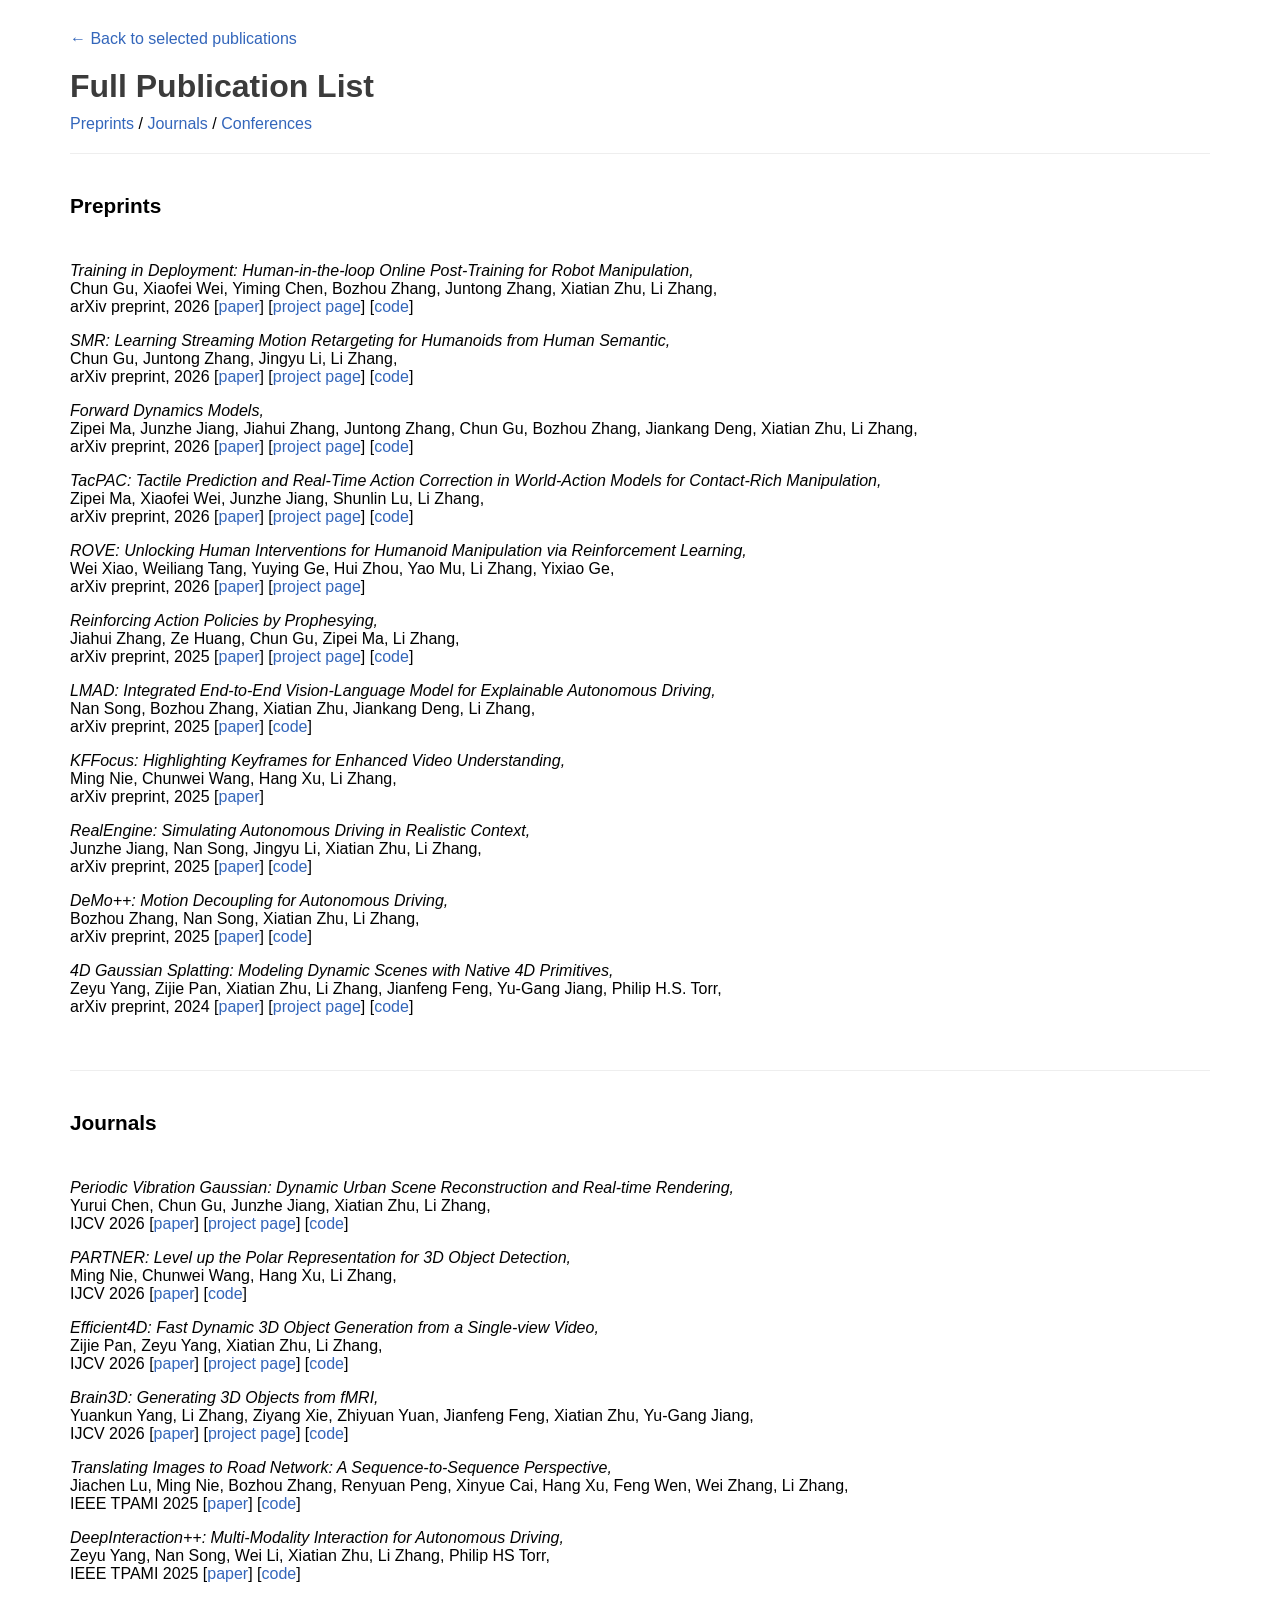
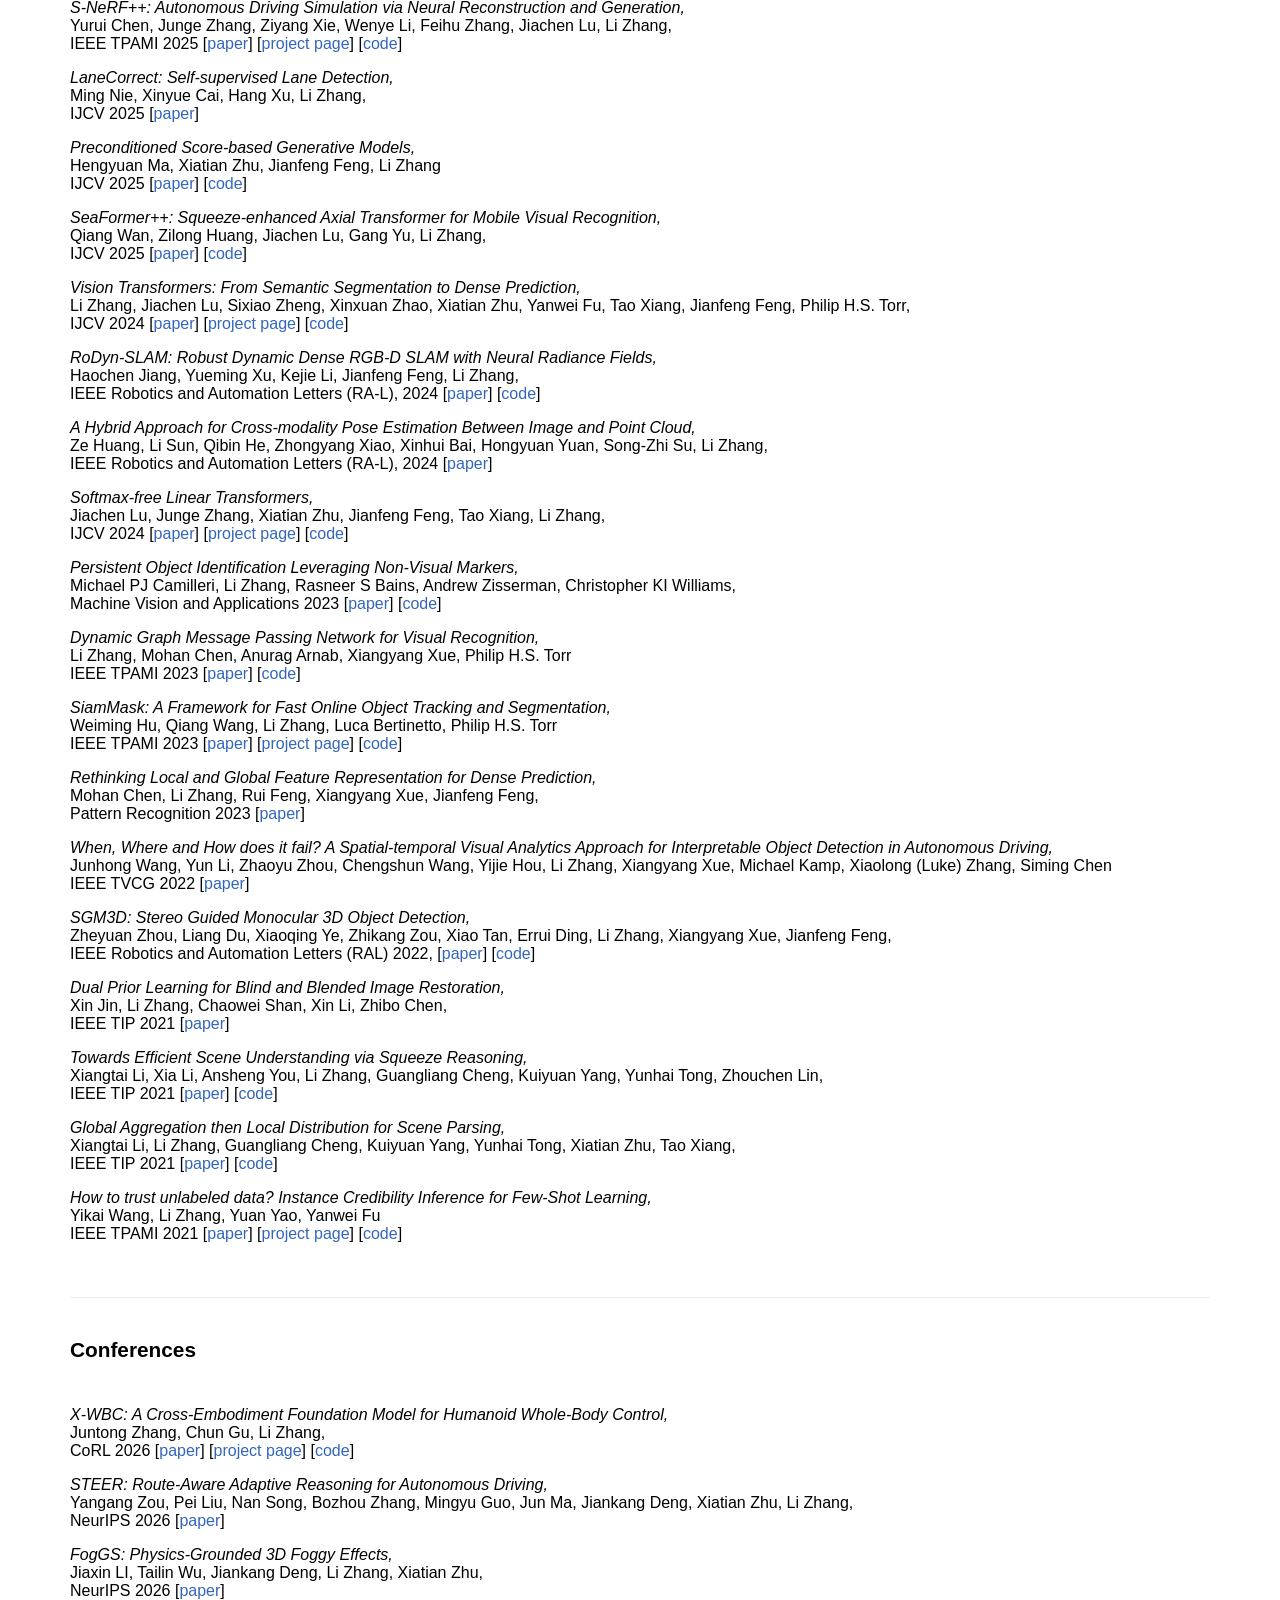
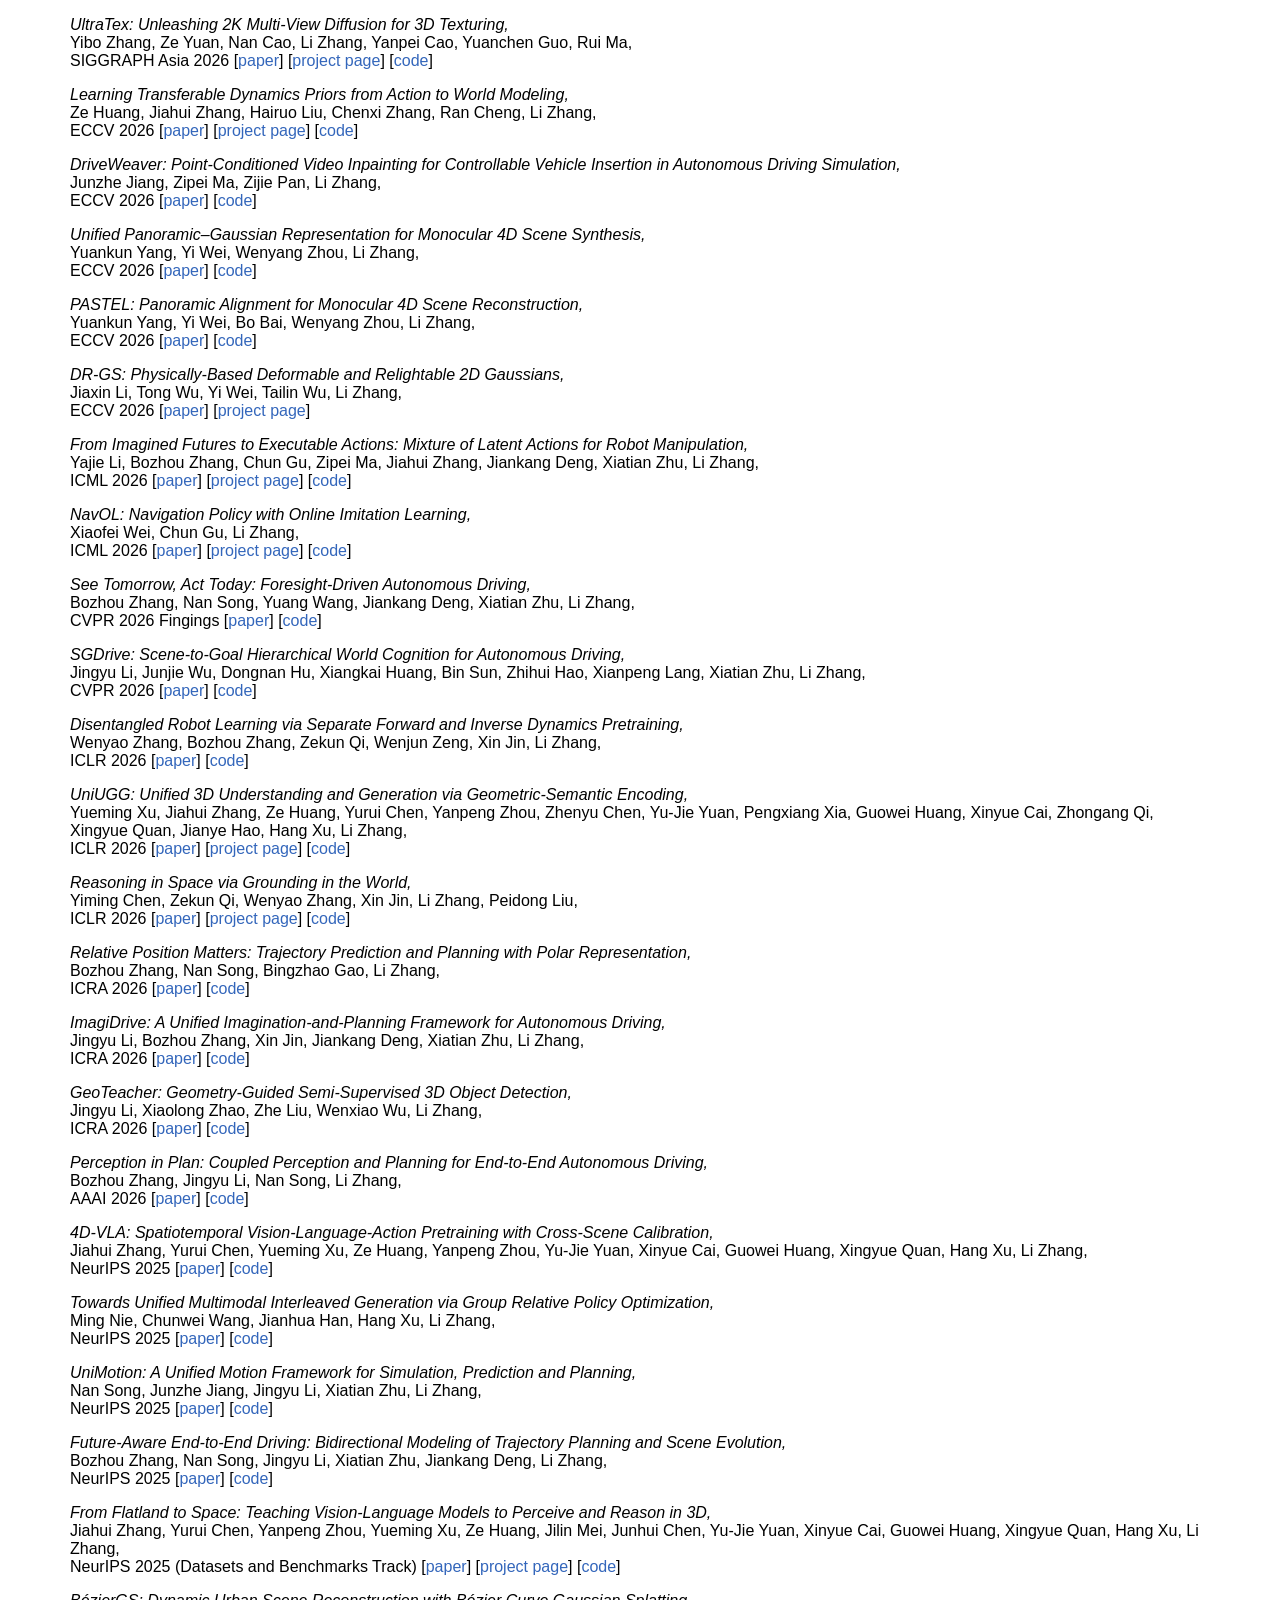
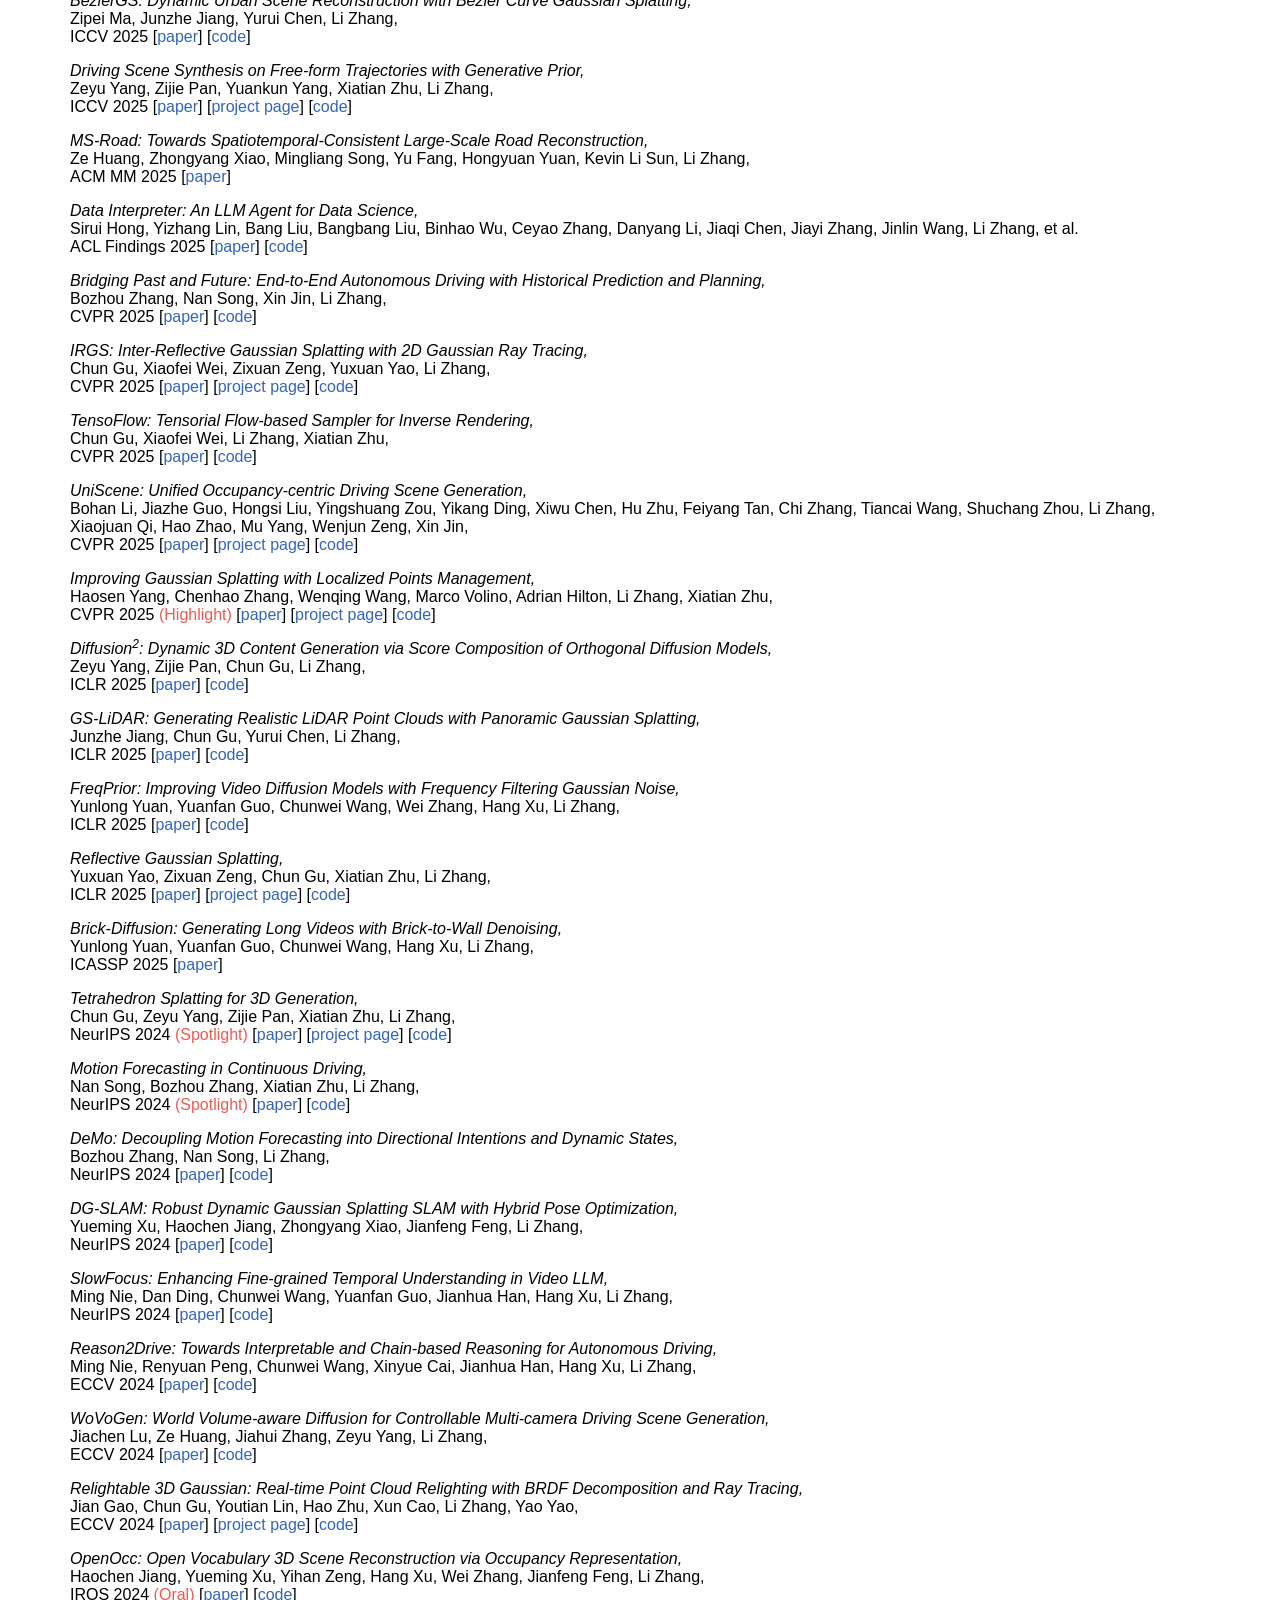
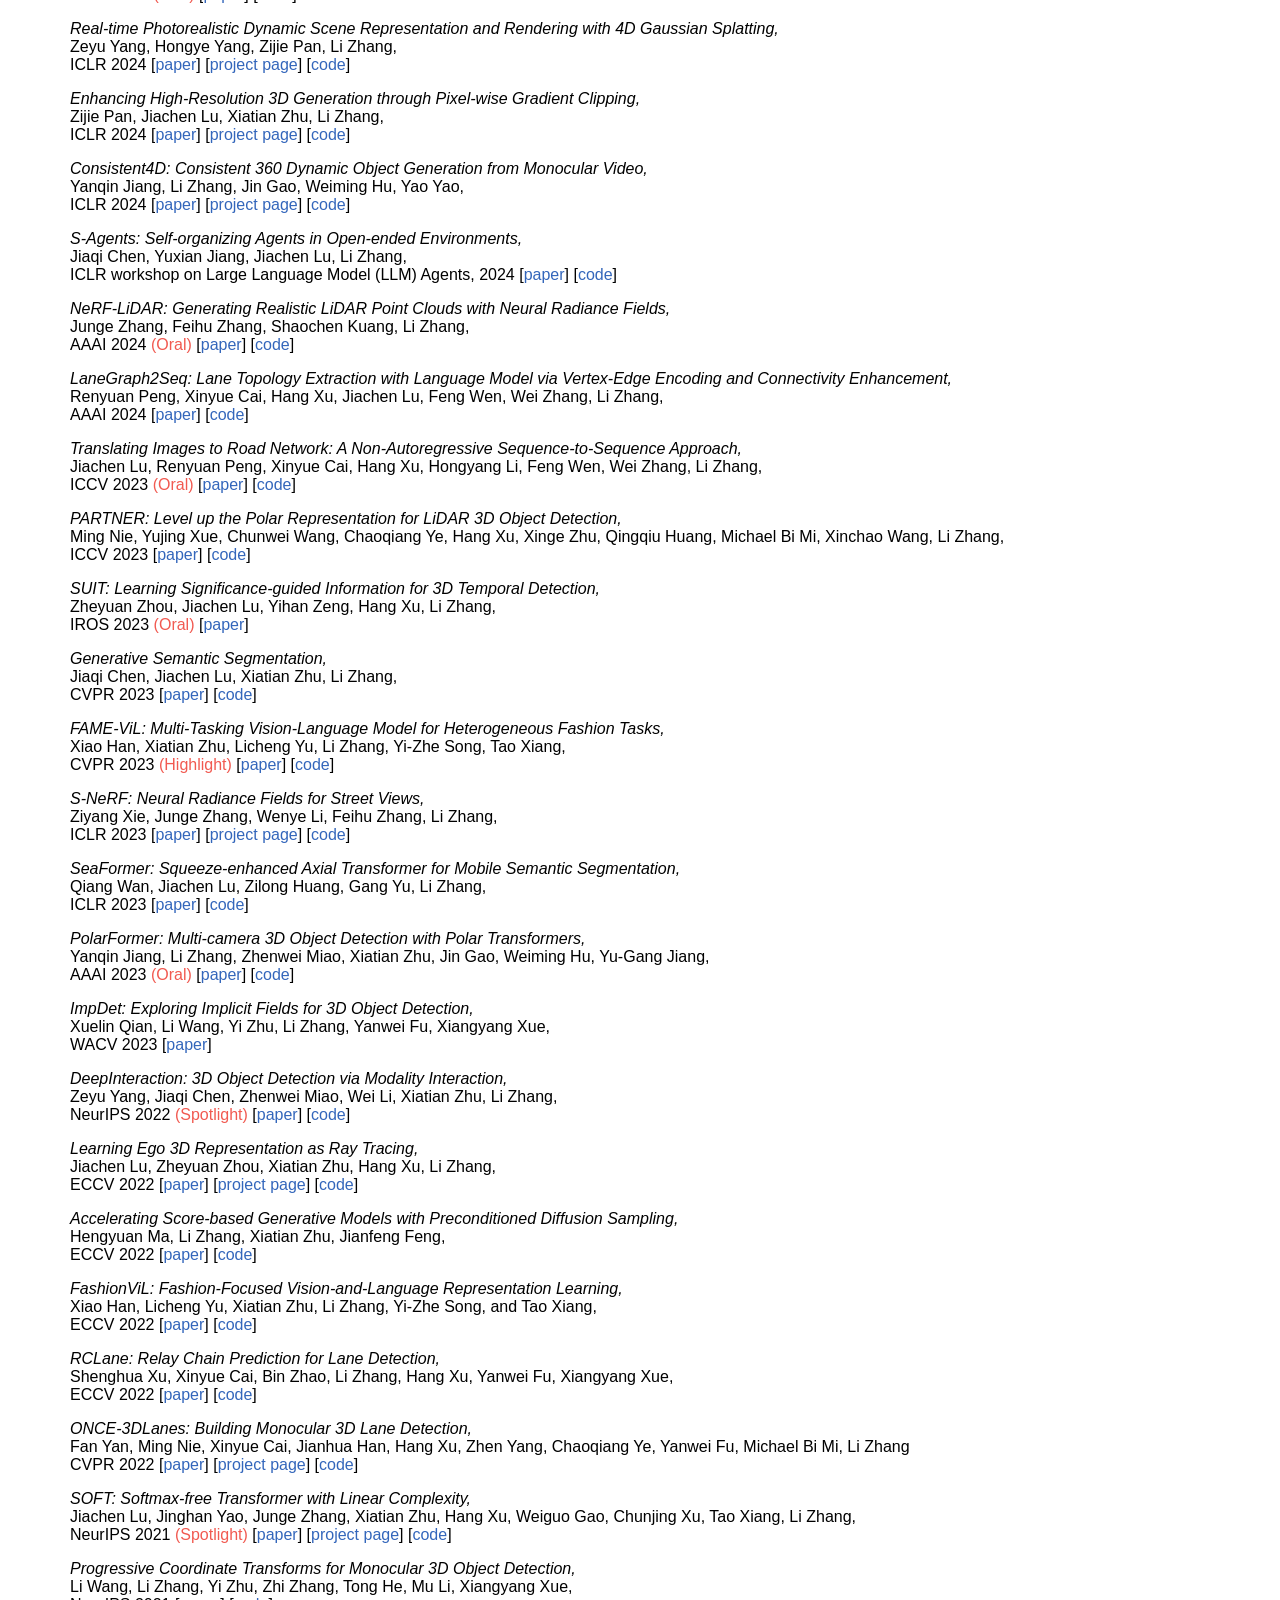
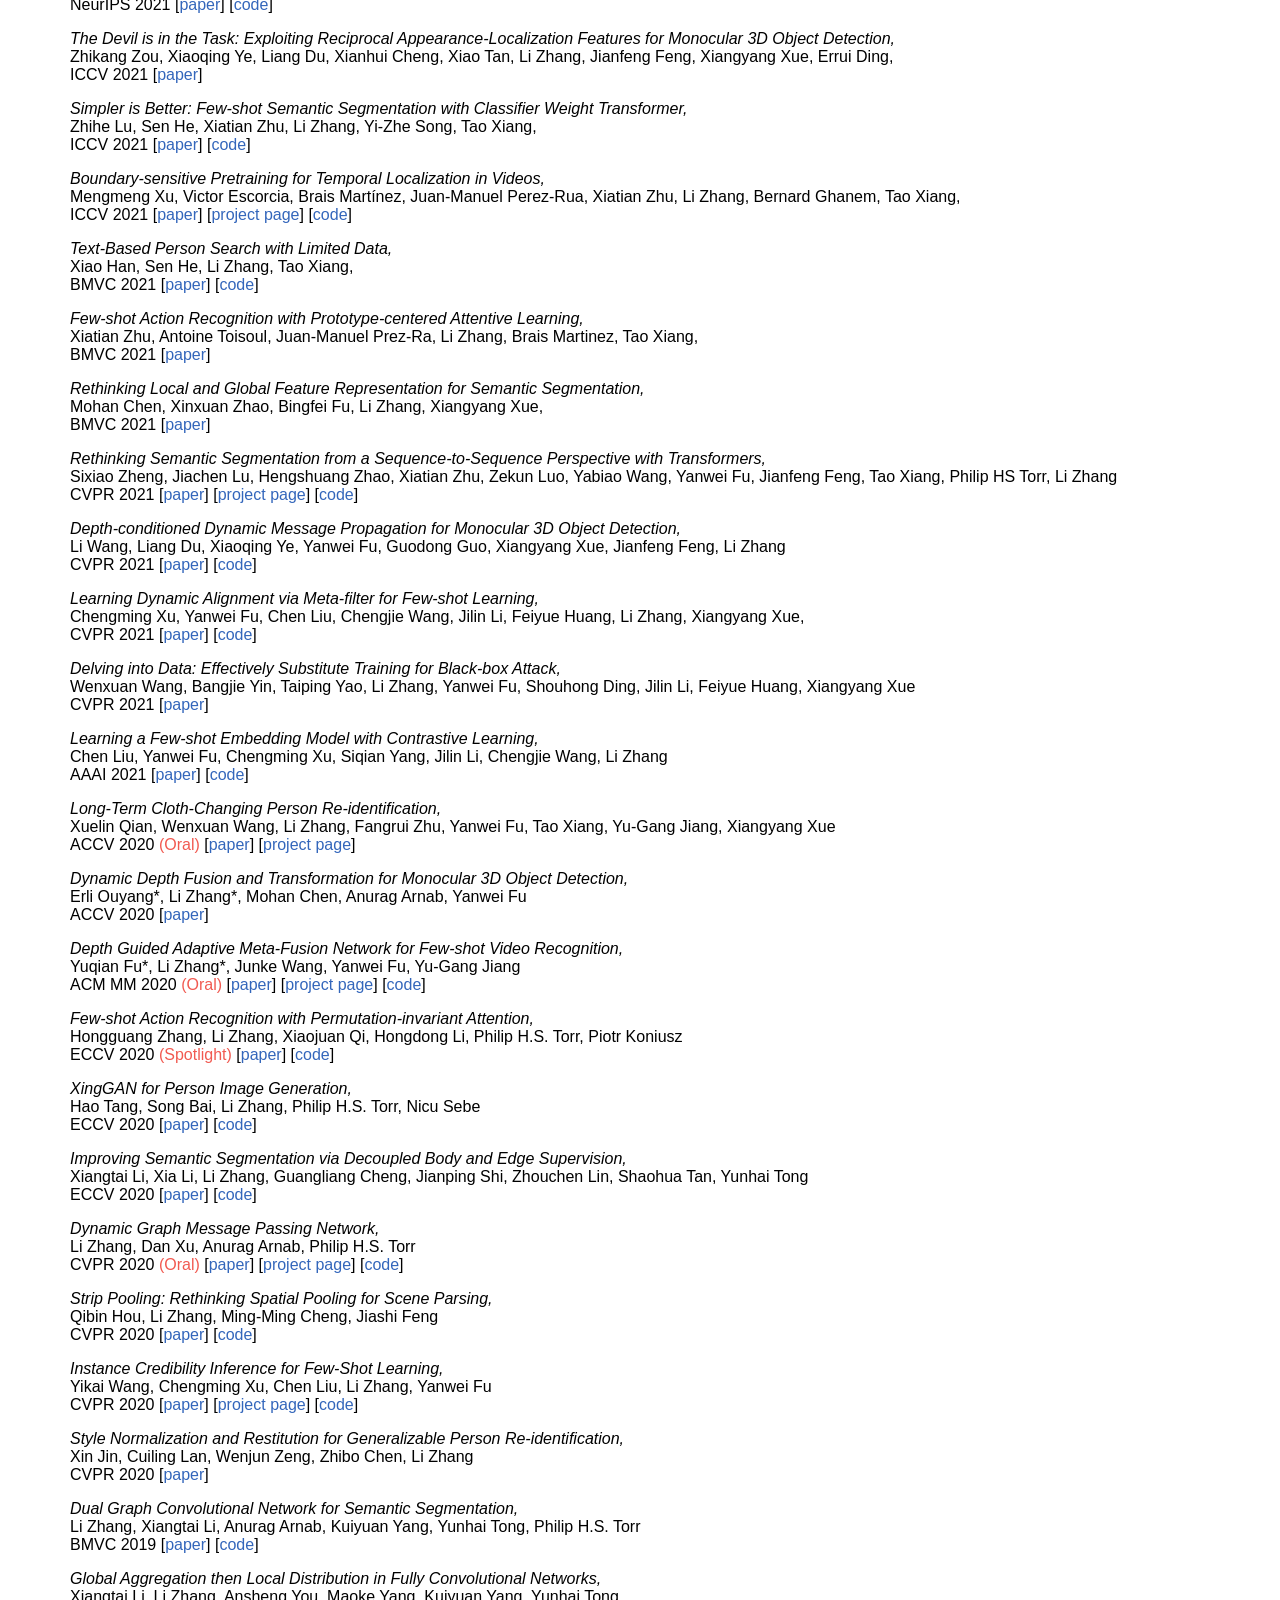
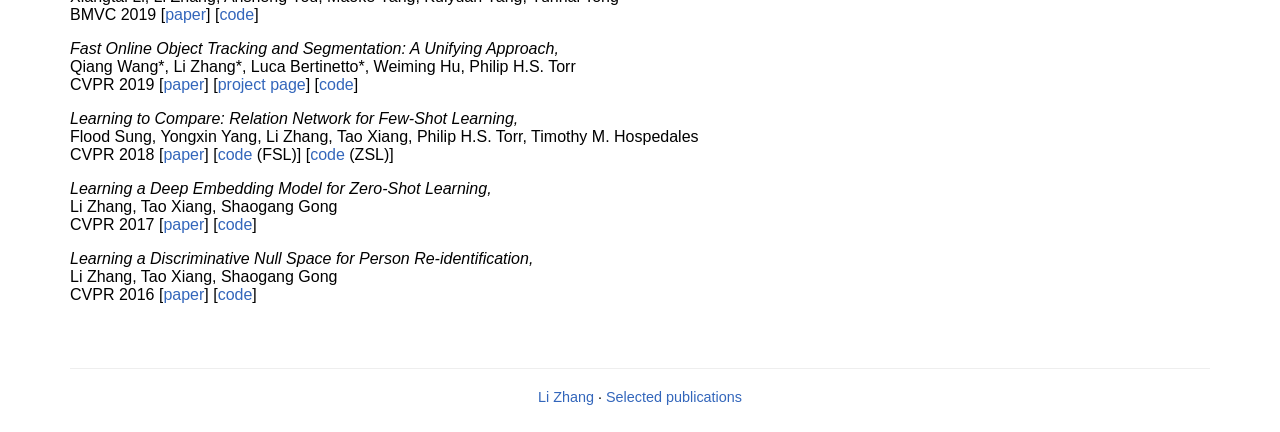
==== commit 3e9c984d: "Add missing publication paper, project, and code links" ====
--- a/publications.html
+++ b/publications.html
@@ -26,6 +26,7 @@
 <br> arXiv preprint, 2026
 [<a href="https://arxiv.org/abs/2610.29264" target="_blank" rel="noopener noreferrer">paper</a>]
 [<a href="https://logosintelligencelab.github.io/TIDE/" target="_blank" rel="noopener noreferrer">project page</a>]
+[<a href="https://github.com/LogosIntelligenceLab/TIDE" target="_blank" rel="noopener noreferrer">code</a>]
 </li>
 
 <li> <span class="papertitle">SMR: Learning Streaming Motion Retargeting for Humanoids from Human Semantic,</span>
@@ -33,6 +34,7 @@
 <br> arXiv preprint, 2026
 [<a href="https://arxiv.org/abs/2610.29169" target="_blank" rel="noopener noreferrer">paper</a>]
 [<a href="https://logosintelligencelab.github.io/SMR/" target="_blank" rel="noopener noreferrer">project page</a>]
+[<a href="https://github.com/LogosIntelligenceLab/SMR" target="_blank" rel="noopener noreferrer">code</a>]
 </li>
 
 
@@ -75,6 +77,7 @@
 <br> Nan Song, Bozhou Zhang, Xiatian Zhu, Jiankang Deng, Li Zhang,
 <br> arXiv preprint, 2025
 [<a href="https://arxiv.org/abs/2508.12404" target="_blank" rel="noopener noreferrer">paper</a>]
+[<a href="https://github.com/LogosIntelligenceLab/LMAD" target="_blank" rel="noopener noreferrer">code</a>]
 </li>
 
 
@@ -166,6 +169,7 @@
 <br> IJCV 2026
 [<a href="https://arxiv.org/abs/2405.15239" target="_blank" rel="noopener noreferrer">paper</a>]
 [<a href="https://brain-3d.github.io/" target="_blank" rel="noopener noreferrer">project page</a>]
+[<a href="https://github.com/LogosIntelligenceLab/Brain3D" target="_blank" rel="noopener noreferrer">code</a>]
 </li>
 
 
@@ -337,6 +341,7 @@
 <br> CoRL 2026
 [<a href="https://arxiv.org/abs/2609.15213" target="_blank" rel="noopener noreferrer">paper</a>]
 [<a href="https://logosintelligencelab.github.io/x-wbc/" target="_blank" rel="noopener noreferrer">project page</a>]
+[<a href="https://github.com/LogosIntelligenceLab/x-wbc" target="_blank" rel="noopener noreferrer">code</a>]
 </li>
 
 
@@ -350,6 +355,7 @@
 <li> <span class="papertitle">FogGS: Physics-Grounded 3D Foggy Effects,</span>
 <br> Jiaxin LI, Tailin Wu, Jiankang Deng, Li Zhang, Xiatian Zhu,
 <br> NeurIPS 2026
+[<a href="https://openreview.net/forum?id=9xI0UV7bGV" target="_blank" rel="noopener noreferrer">paper</a>]
 </li>
 
 
@@ -376,18 +382,21 @@
 <br> Junzhe Jiang, Zipei Ma, Zijie Pan, Li Zhang,
 <br> ECCV 2026
 [<a href="https://arxiv.org/abs/2606.31918" target="_blank" rel="noopener noreferrer">paper</a>]
+[<a href="https://github.com/LogosIntelligenceLab/DriveWeaver" target="_blank" rel="noopener noreferrer">code</a>]
 </li>
 
 <li> <span class="papertitle">Unified Panoramic–Gaussian Representation for Monocular 4D Scene Synthesis,</span>
 <br> Yuankun Yang, Yi Wei, Wenyang Zhou, Li Zhang,
 <br> ECCV 2026
 [<a href="https://arxiv.org/abs/2607.01663" target="_blank" rel="noopener noreferrer">paper</a>]
+[<a href="https://github.com/LogosIntelligenceLab/PanoGaussian" target="_blank" rel="noopener noreferrer">code</a>]
 </li>
 
 <li> <span class="papertitle">PASTEL: Panoramic Alignment for Monocular 4D Scene Reconstruction,</span>
 <br> Yuankun Yang, Yi Wei, Bo Bai, Wenyang Zhou, Li Zhang,
 <br> ECCV 2026
 [<a href="https://arxiv.org/abs/2609.06099" target="_blank" rel="noopener noreferrer">paper</a>]
+[<a href="https://github.com/LogosIntelligenceLab/PASTEL" target="_blank" rel="noopener noreferrer">code</a>]
 </li>
 
 
@@ -422,6 +431,7 @@
 <br> Bozhou Zhang, Nan Song, Yuang Wang, Jiankang Deng, Xiatian Zhu, Li Zhang,
 <br> CVPR 2026 Fingings
 [<a href="https://arxiv.org/abs/2605.07195" target="_blank" rel="noopener noreferrer">paper</a>]
+[<a href="https://github.com/LogosIntelligenceLab/ForeSight" target="_blank" rel="noopener noreferrer">code</a>]
 </li>
 
 
@@ -477,6 +487,7 @@
 <br> Jingyu Li, Xiaolong Zhao, Zhe Liu, Wenxiao Wu, Li Zhang,
 <br> ICRA 2026
 [<a href="https://arxiv.org/abs/2512.23147" target="_blank" rel="noopener noreferrer">paper</a>]
+[<a href="https://github.com/LogosIntelligenceLab/GeoTeacher" target="_blank" rel="noopener noreferrer">code</a>]
 </li>
 
 
@@ -507,6 +518,7 @@
 <br> Nan Song, Junzhe Jiang, Jingyu Li, Xiatian Zhu, Li Zhang,
 <br> NeurIPS 2025
 [<a href="https://arxiv.org/abs/2602.00566" target="_blank" rel="noopener noreferrer">paper</a>]
+[<a href="https://github.com/LogosIntelligenceLab/UniMotion" target="_blank" rel="noopener noreferrer">code</a>]
 </li>
 
 <li> <span class="papertitle">Future-Aware End-to-End Driving: Bidirectional Modeling of Trajectory Planning and Scene Evolution,</span>
@@ -539,6 +551,7 @@
 <br> ICCV 2025
 [<a href="https://arxiv.org/abs/2412.01717" target="_blank" rel="noopener noreferrer">paper</a>]
 [<a href="https://fudan-zvg.github.io/DriveX/" target="_blank" rel="noopener noreferrer">project page</a>]
+[<a href="https://github.com/LogosIntelligenceLab/DriveX" target="_blank" rel="noopener noreferrer">code</a>]
 </li>
 
 <li> <span class="papertitle">MS-Road: Towards Spatiotemporal-Consistent Large-Scale Road Reconstruction,</span>
@@ -671,6 +684,7 @@
 <br> Ming Nie, Renyuan Peng, Chunwei Wang, Xinyue Cai, Jianhua Han, Hang Xu, Li Zhang,
 <br> ECCV 2024
 [<a href="https://arxiv.org/abs/2312.03661" target="_blank" rel="noopener noreferrer">paper</a>]
+[<a href="https://github.com/LogosIntelligenceLab/Reason2Drive" target="_blank" rel="noopener noreferrer">code</a>]
 </li>
 
 
@@ -726,6 +740,7 @@
 <br> Jiaqi Chen, Yuxian Jiang, Jiachen Lu, Li Zhang,
 <br> ICLR workshop on Large Language Model (LLM) Agents, 2024
 [<a href="https://arxiv.org/abs/2402.04578" target="_blank" rel="noopener noreferrer">paper</a>]
+[<a href="https://github.com/LogosIntelligenceLab/S-Agents" target="_blank" rel="noopener noreferrer">code</a>]
 </li>
 
 
@@ -898,6 +913,8 @@
 <br> Mengmeng Xu, Victor Escorcia, Brais Martínez, Juan-Manuel Perez-Rua, Xiatian Zhu, Li Zhang, Bernard Ghanem, Tao Xiang,
 <br> ICCV 2021
 [<a href="https://arxiv.org/abs/2011.10830" target="_blank" rel="noopener noreferrer">paper</a>]
+[<a href="https://frostinassiky.github.io/bsp/" target="_blank" rel="noopener noreferrer">project page</a>]
+[<a href="https://github.com/frostinassiky/bsp" target="_blank" rel="noopener noreferrer">code</a>]
 </li>
 
 <li> <span class="papertitle">Text-Based Person Search with Limited Data,</span>
@@ -979,6 +996,7 @@
 <br> Yuqian Fu*, Li Zhang*, Junke Wang, Yanwei Fu, Yu-Gang Jiang
 <br> ACM MM 2020 <span class="distinction">(Oral)</span>
 [<a href="https://arxiv.org/abs/2010.09982" target="_blank" rel="noopener noreferrer">paper</a>]
+[<a href="https://yuqianfu.com/PJ-AMeFuNet/" target="_blank" rel="noopener noreferrer">project page</a>]
 [<a href="https://github.com/lovelyqian/AMeFu-Net" target="_blank" rel="noopener noreferrer">code</a>]
 </li>
 
@@ -986,6 +1004,7 @@
 <br> Hongguang Zhang, Li Zhang, Xiaojuan Qi, Hongdong Li, Philip H.S. Torr, Piotr Koniusz
 <br> ECCV 2020 <span class="distinction">(Spotlight)</span>
 [<a href="https://arxiv.org/abs/2001.03905" target="_blank" rel="noopener noreferrer">paper</a>]
+[<a href="https://github.com/HongguangZhang/arn-eccv20-master" target="_blank" rel="noopener noreferrer">code</a>]
 </li>
 
 
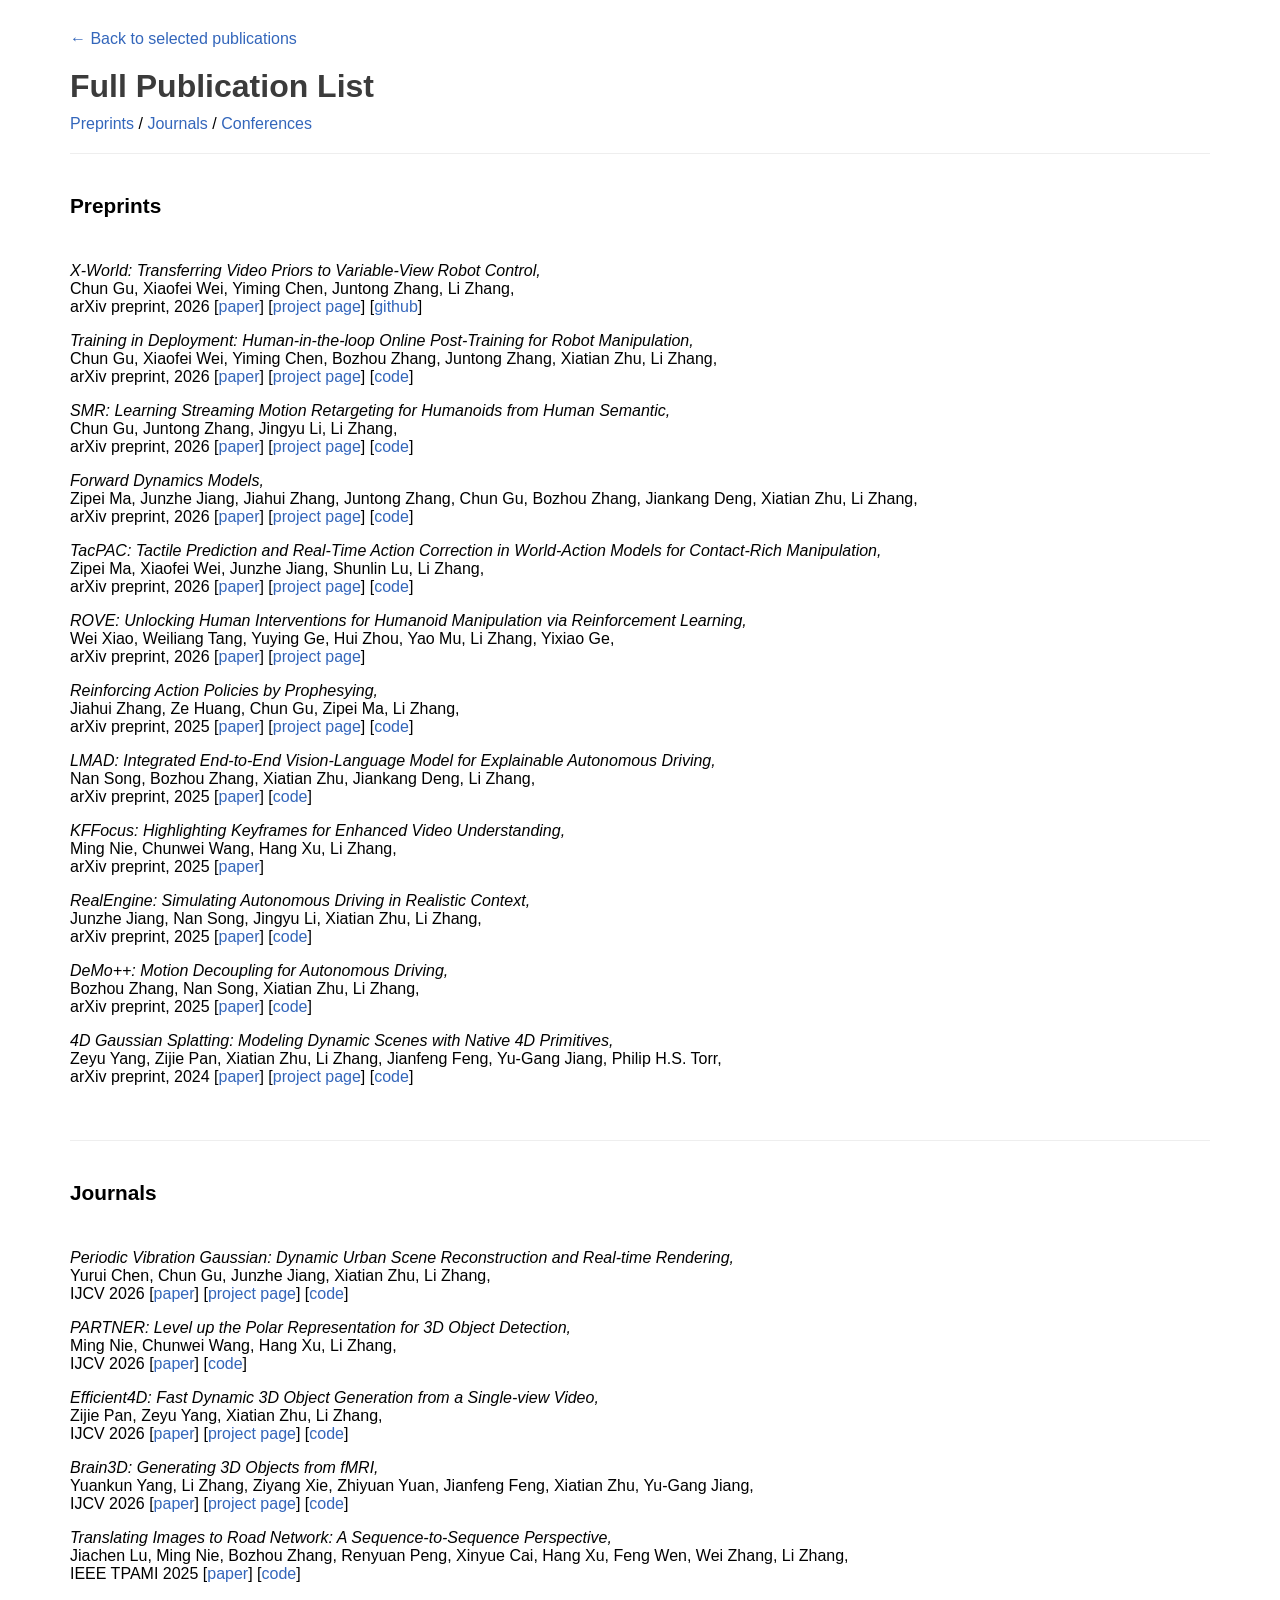
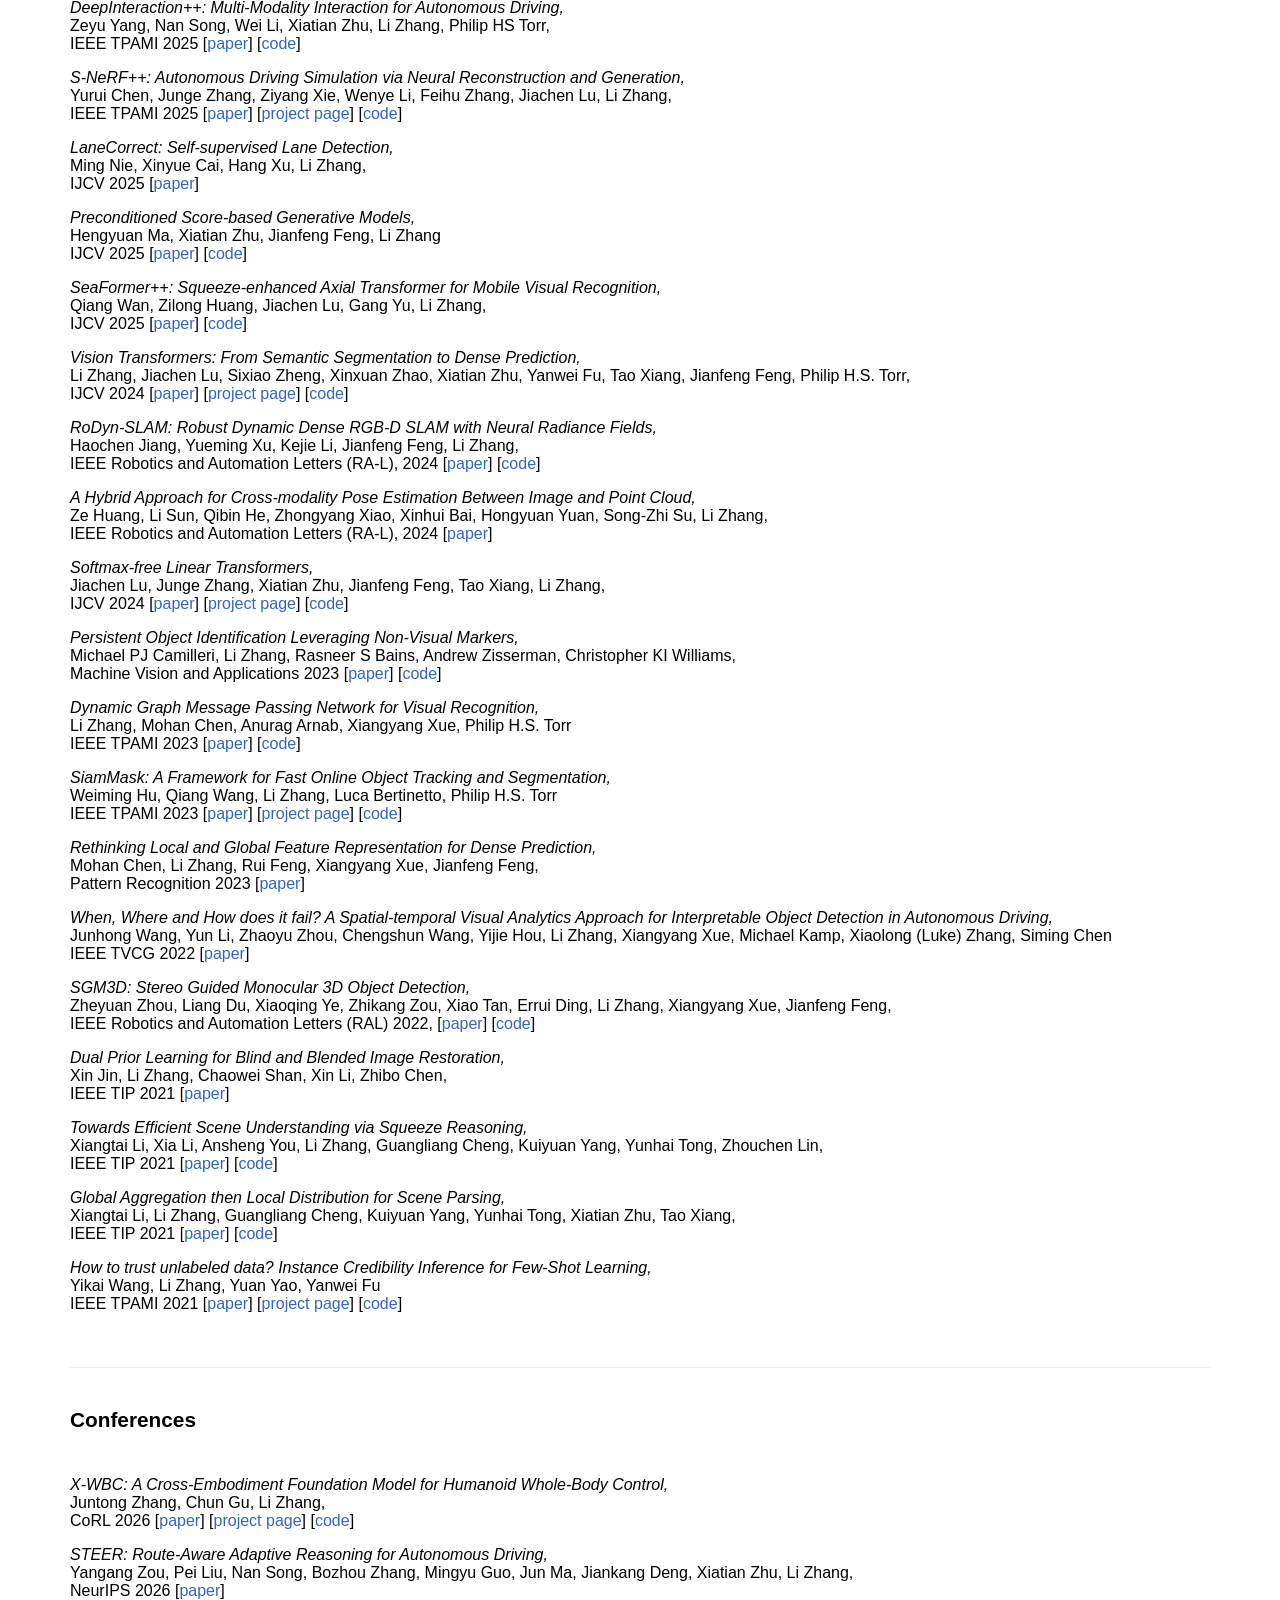
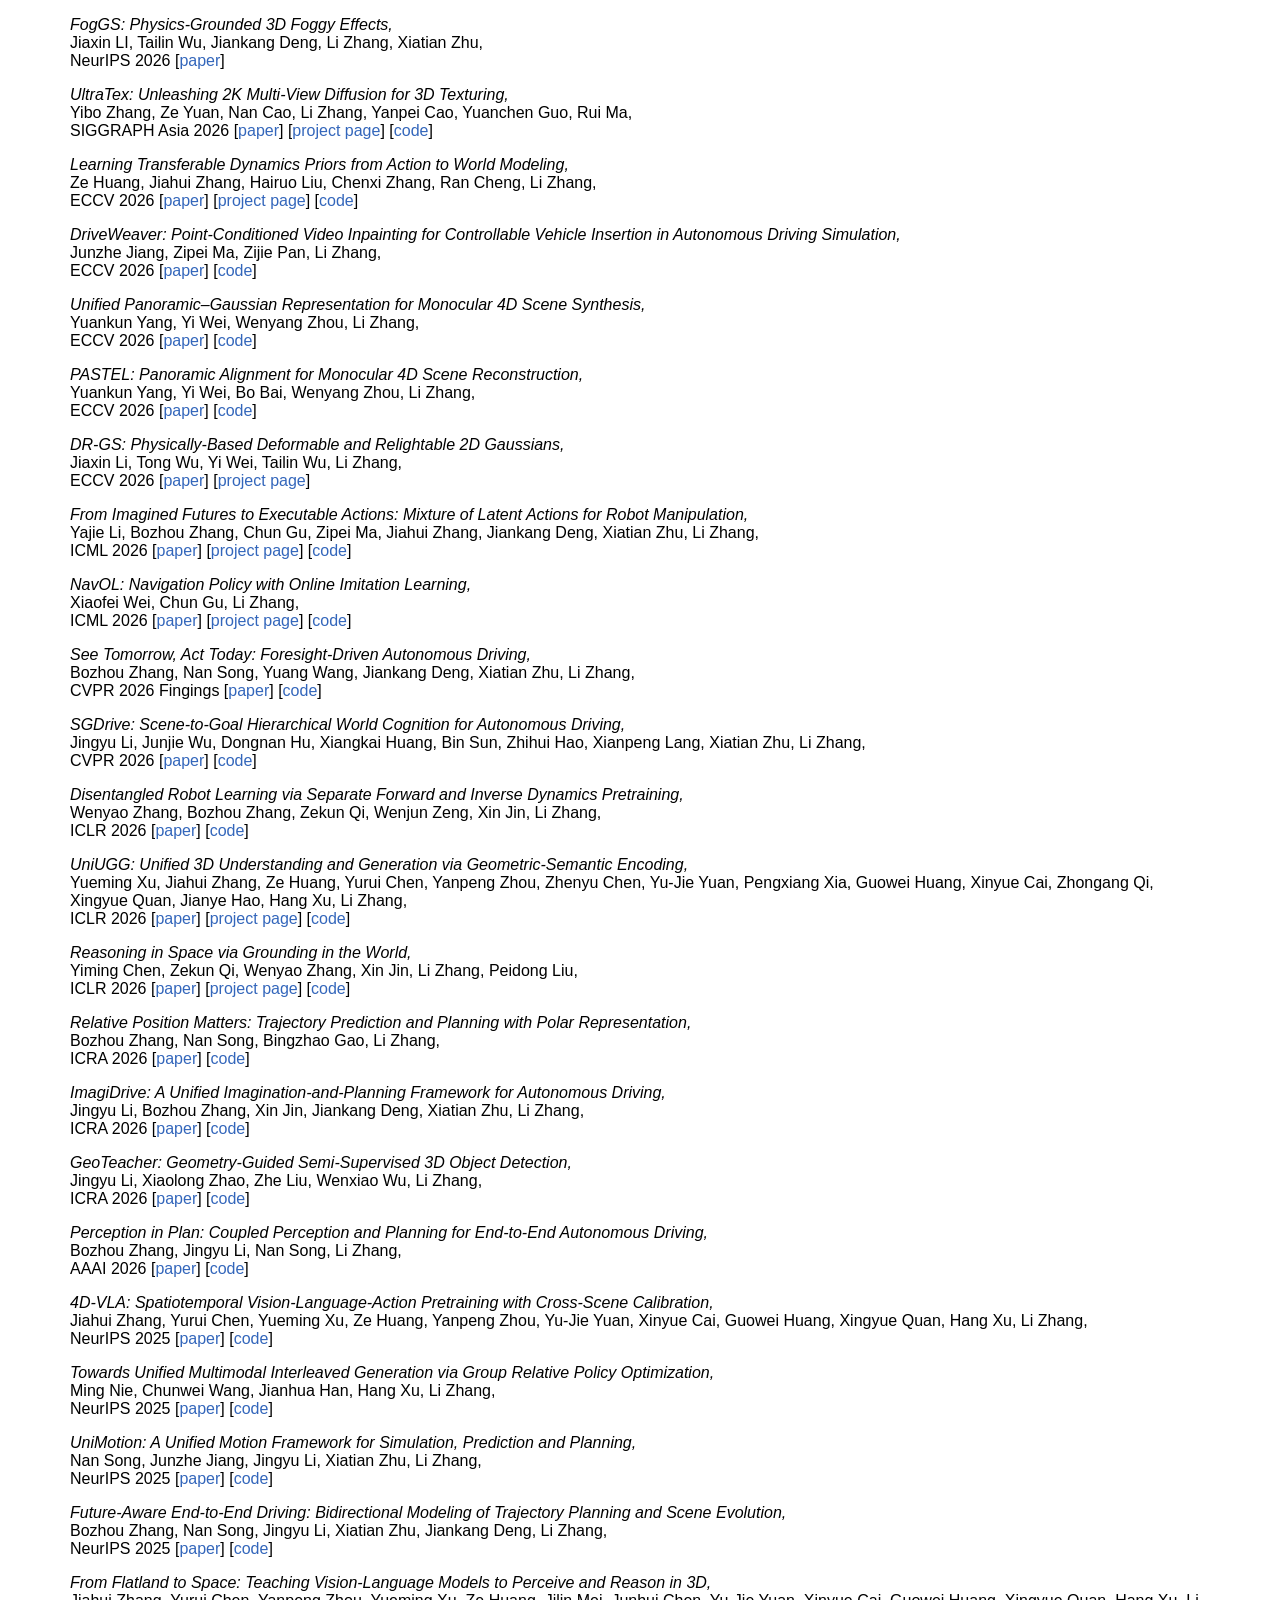
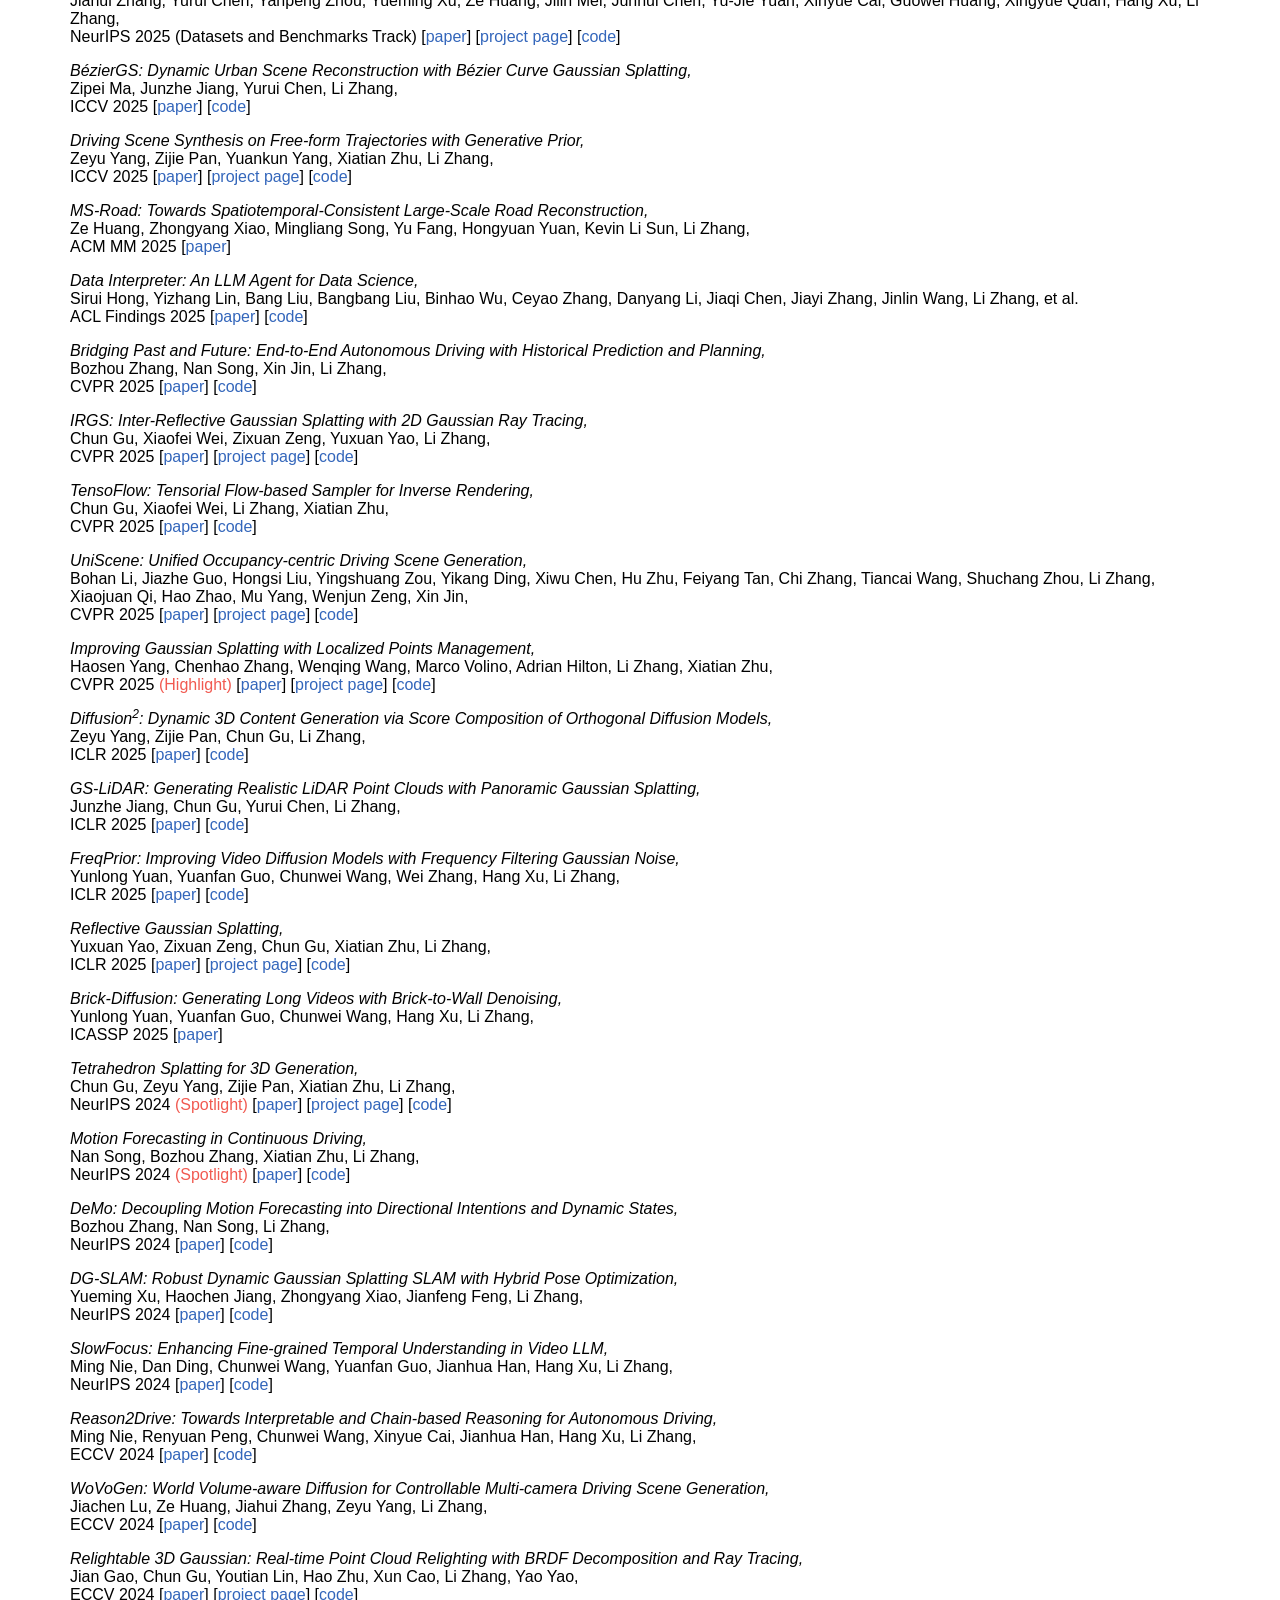
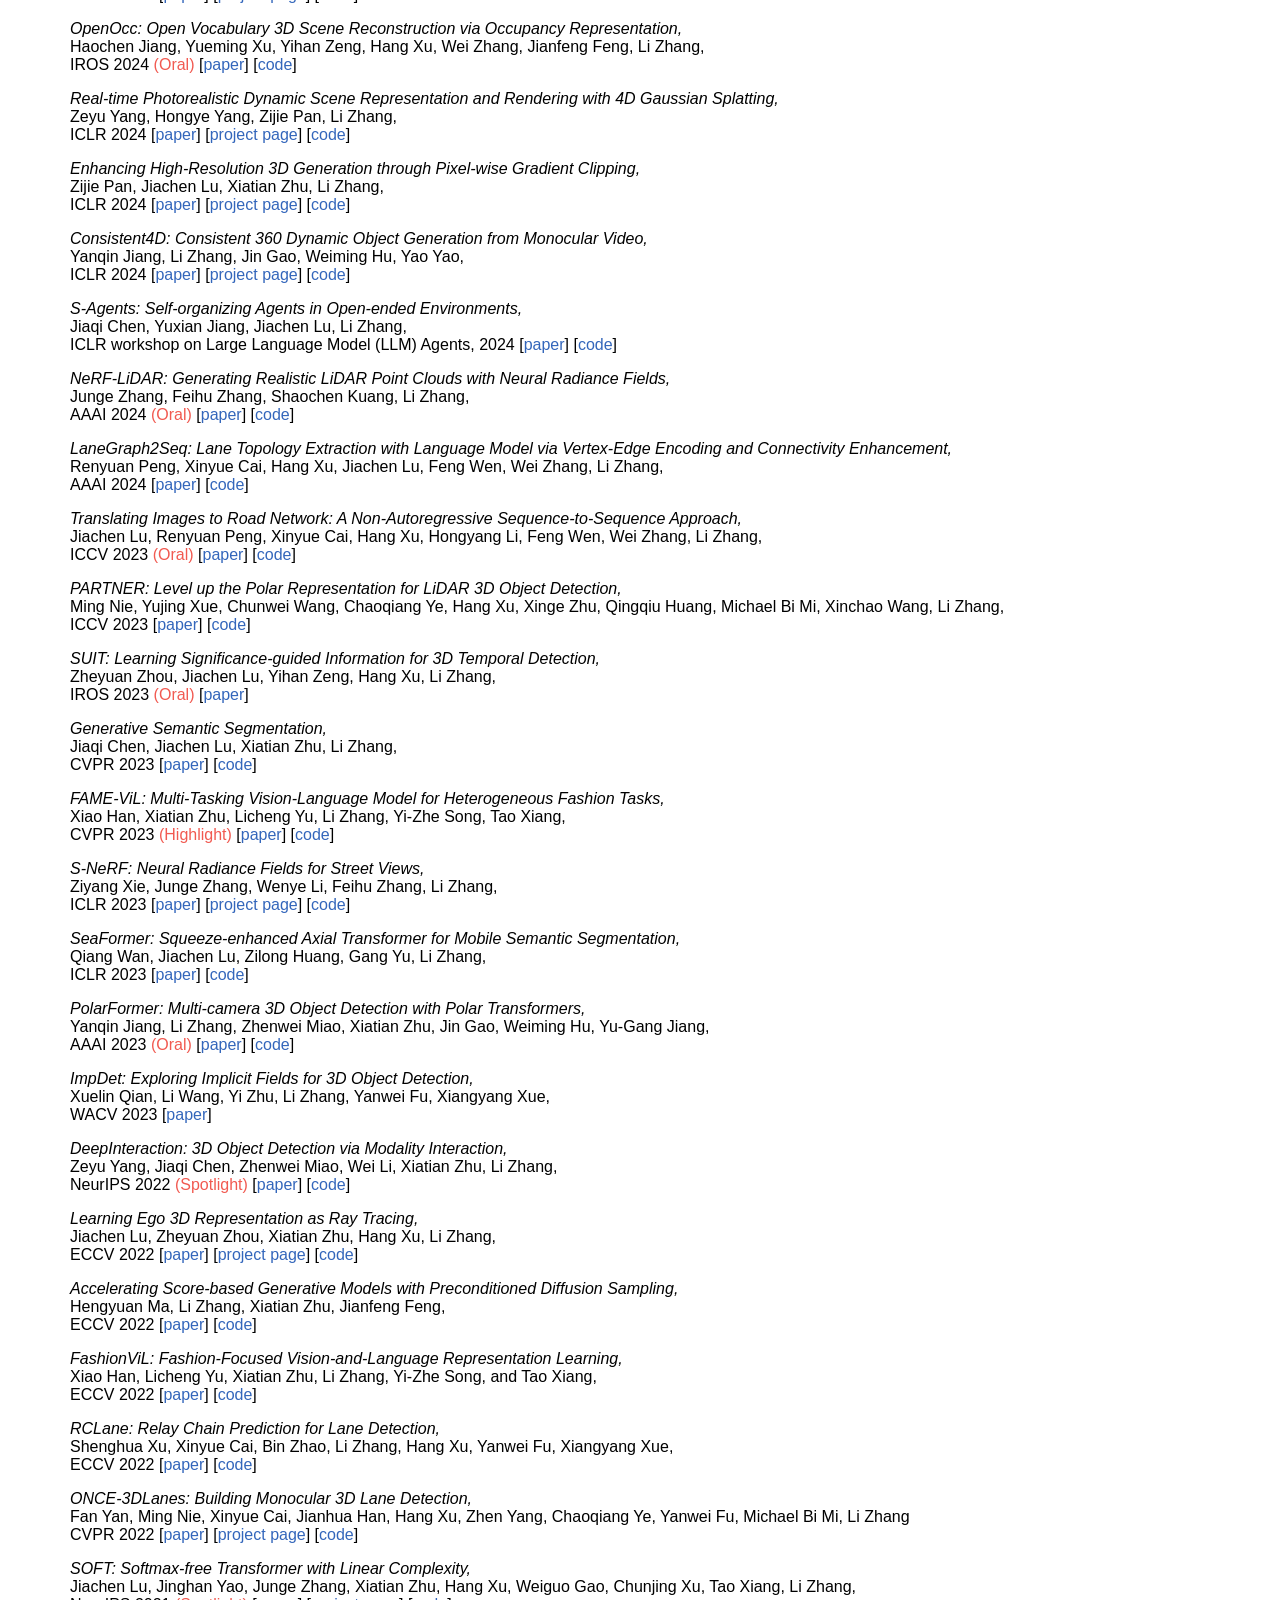
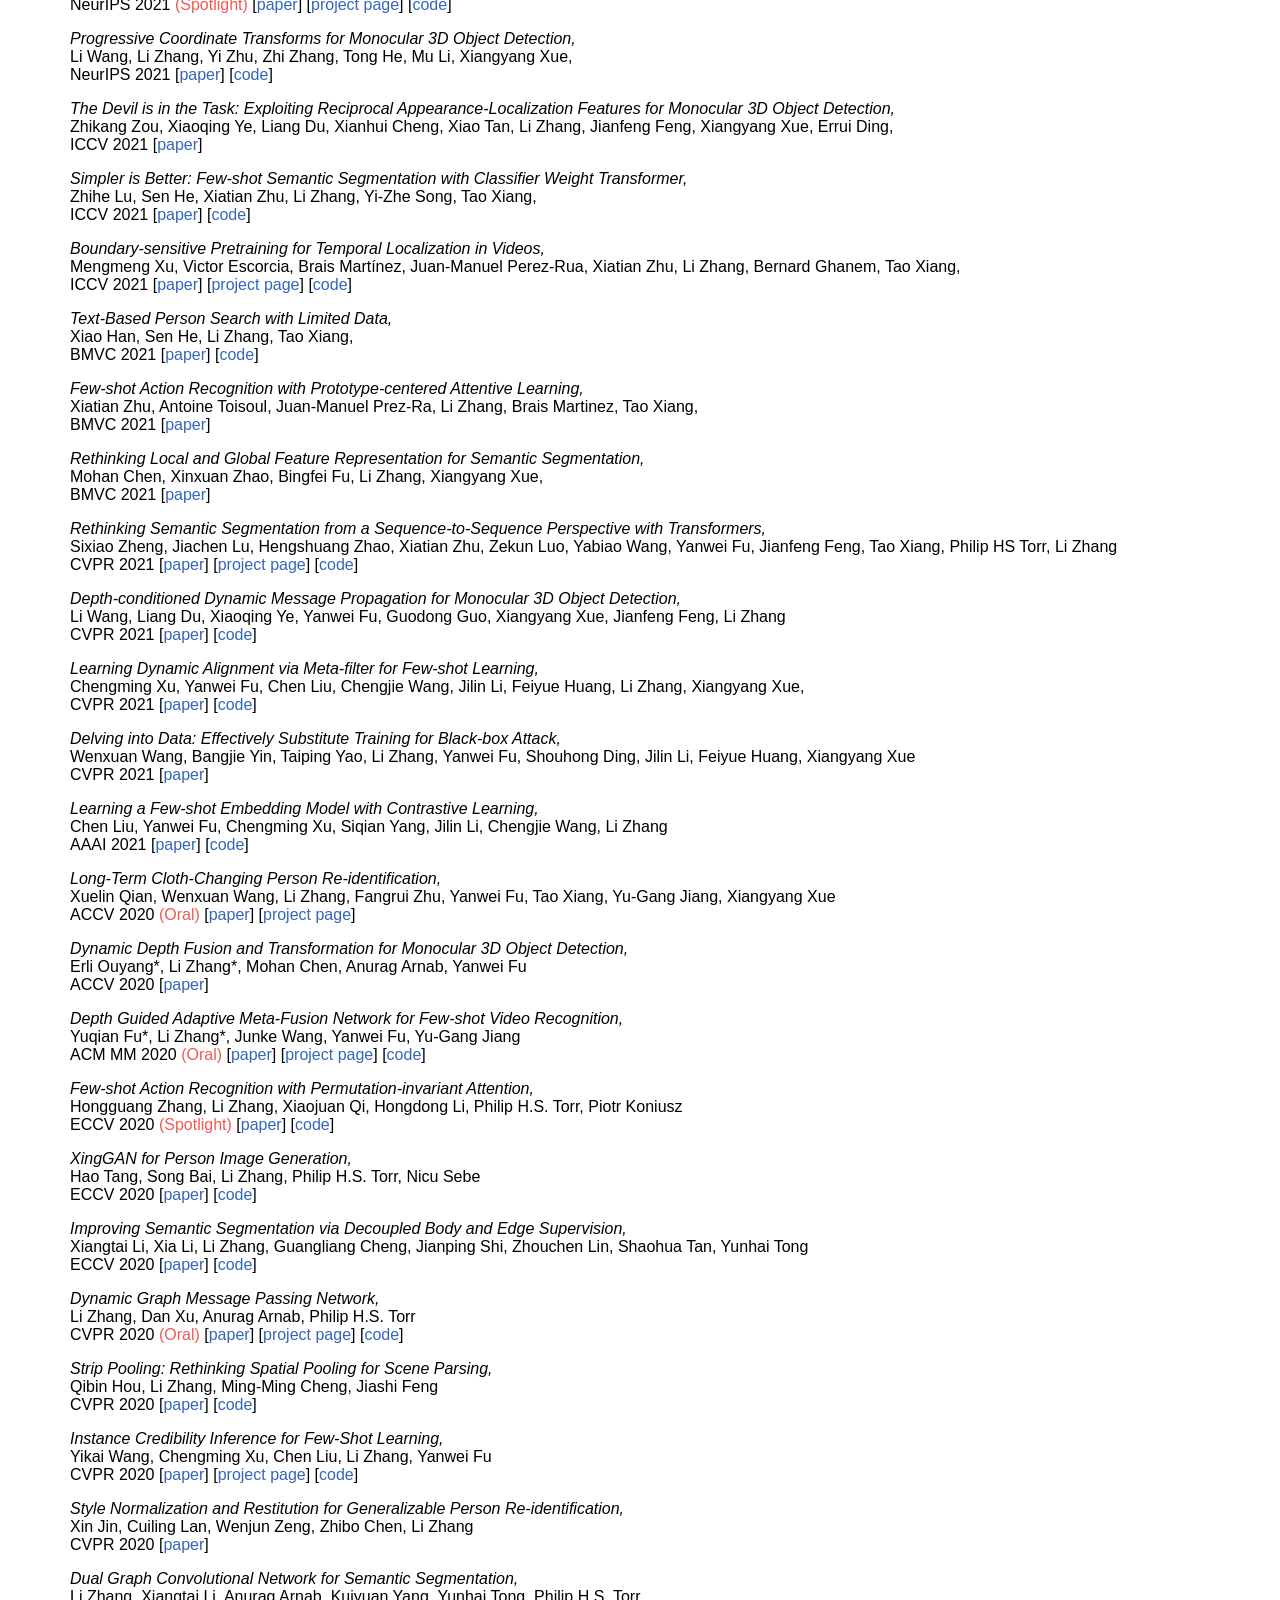
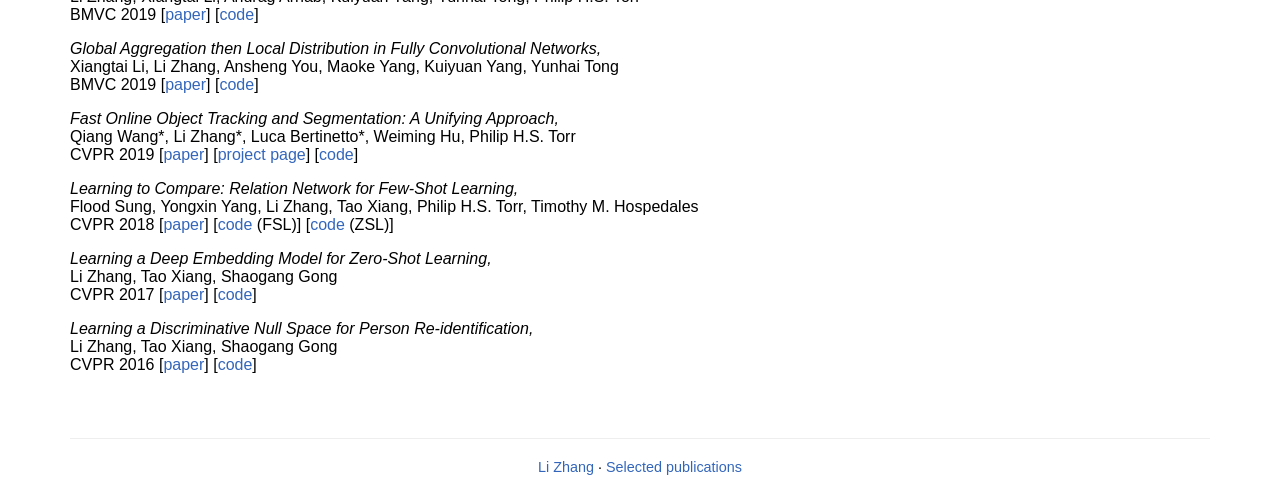
==== commit e12de374: "Add X-World to full publication list" ====
--- a/publications.html
+++ b/publications.html
@@ -21,6 +21,14 @@
 <h2 id="preprints"> Preprints </h2>
 <br>
 <ul>
+<li> <span class="papertitle">X-World: Transferring Video Priors to Variable-View Robot Control,</span>
+<br> Chun Gu, Xiaofei Wei, Yiming Chen, Juntong Zhang, Li Zhang,
+<br> arXiv preprint, 2026
+[<a href="https://arxiv.org/abs/2610.34105" target="_blank" rel="noopener noreferrer">paper</a>]
+[<a href="https://logosintelligencelab.github.io/X-World/" target="_blank" rel="noopener noreferrer">project page</a>]
+[<a href="https://github.com/LogosIntelligenceLab/X-World" target="_blank" rel="noopener noreferrer">github</a>]
+</li>
+
 <li> <span class="papertitle">Training in Deployment: Human-in-the-loop Online Post-Training for Robot Manipulation,</span>
 <br> Chun Gu, Xiaofei Wei, Yiming Chen, Bozhou Zhang, Juntong Zhang, Xiatian Zhu, Li Zhang,
 <br> arXiv preprint, 2026
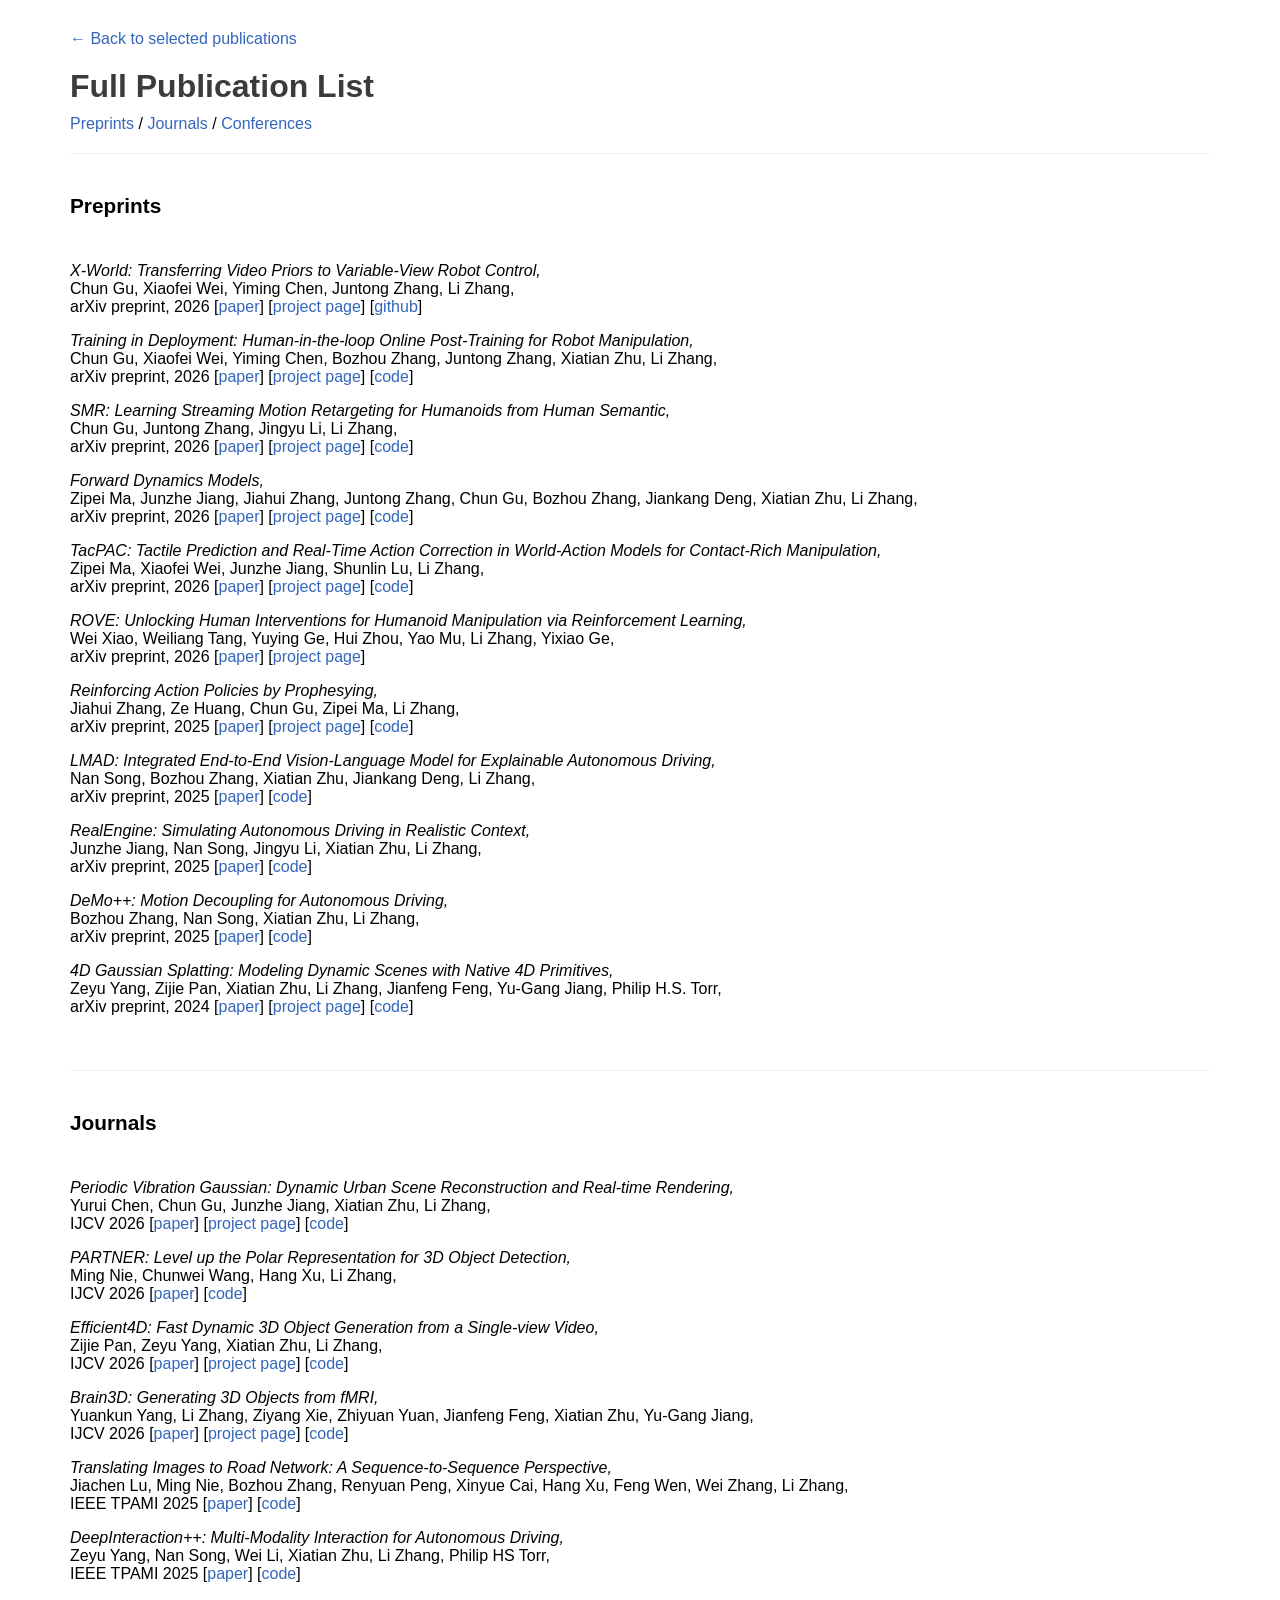
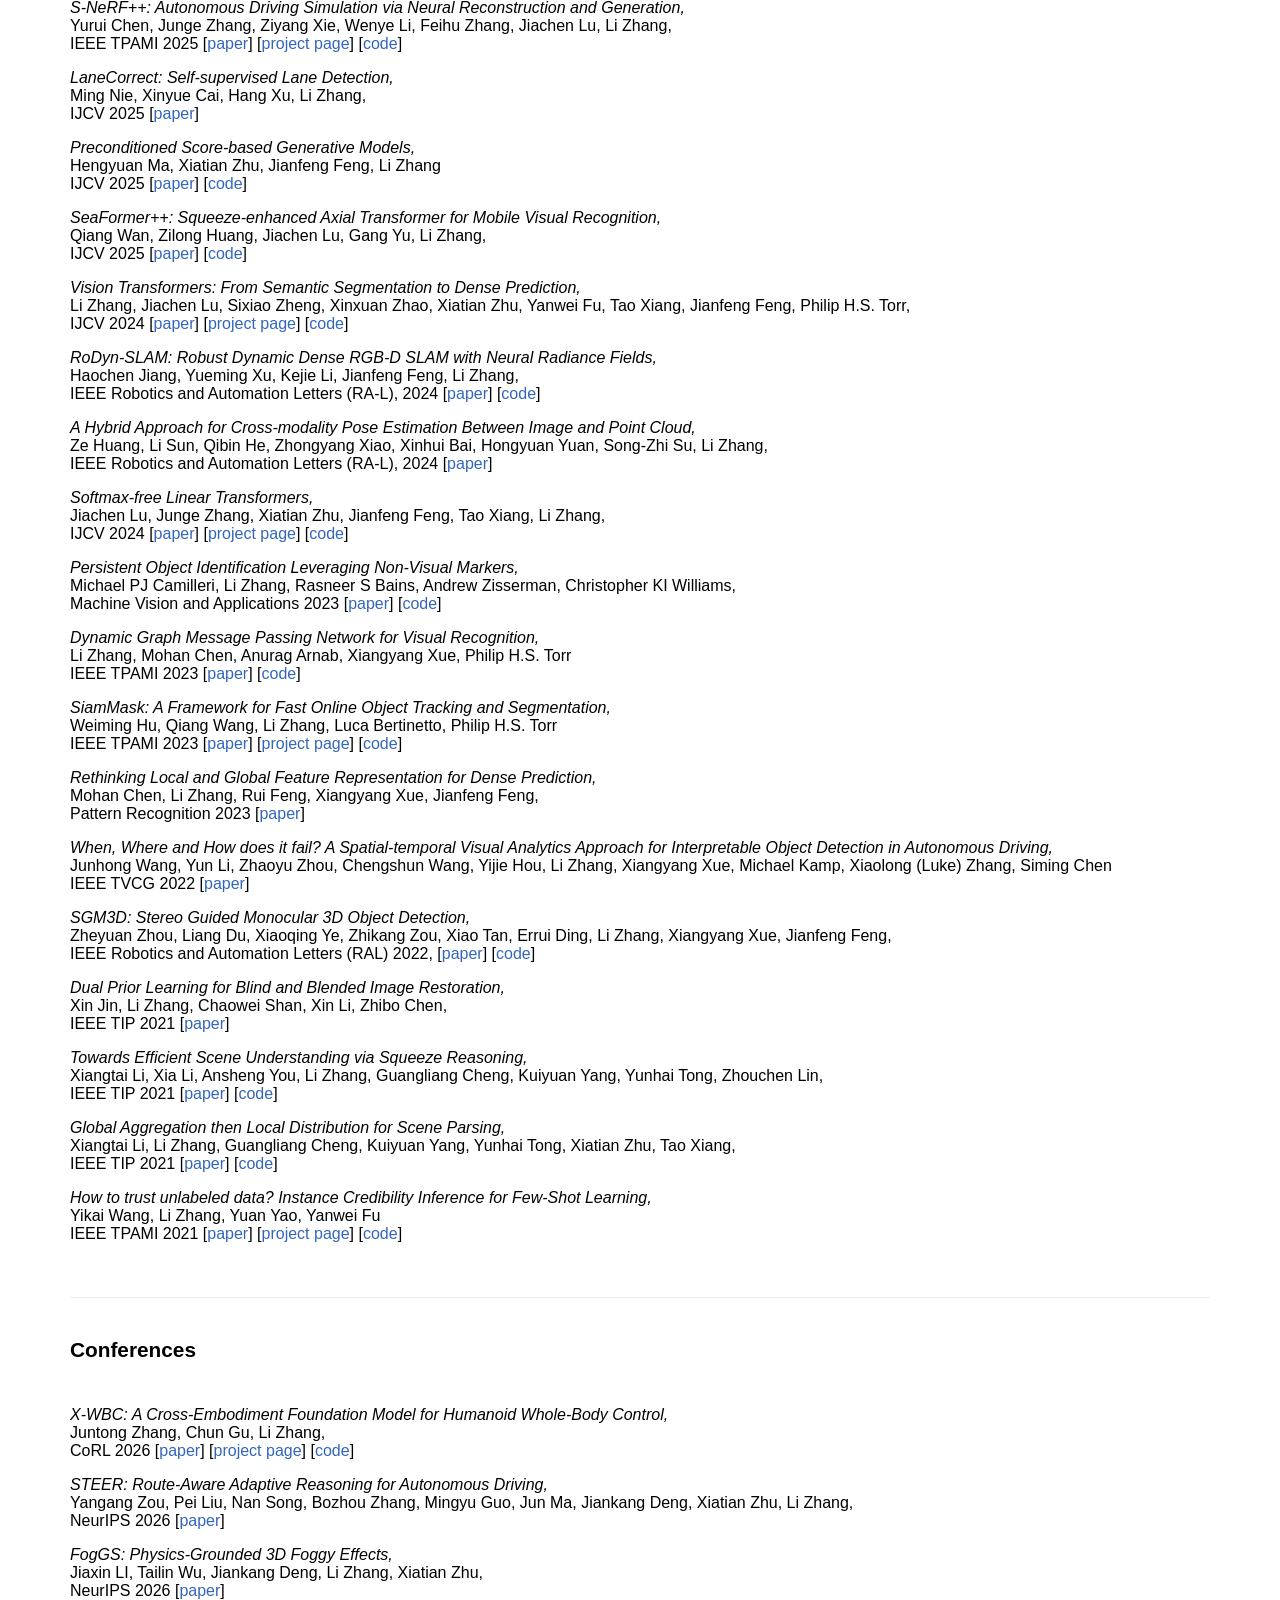
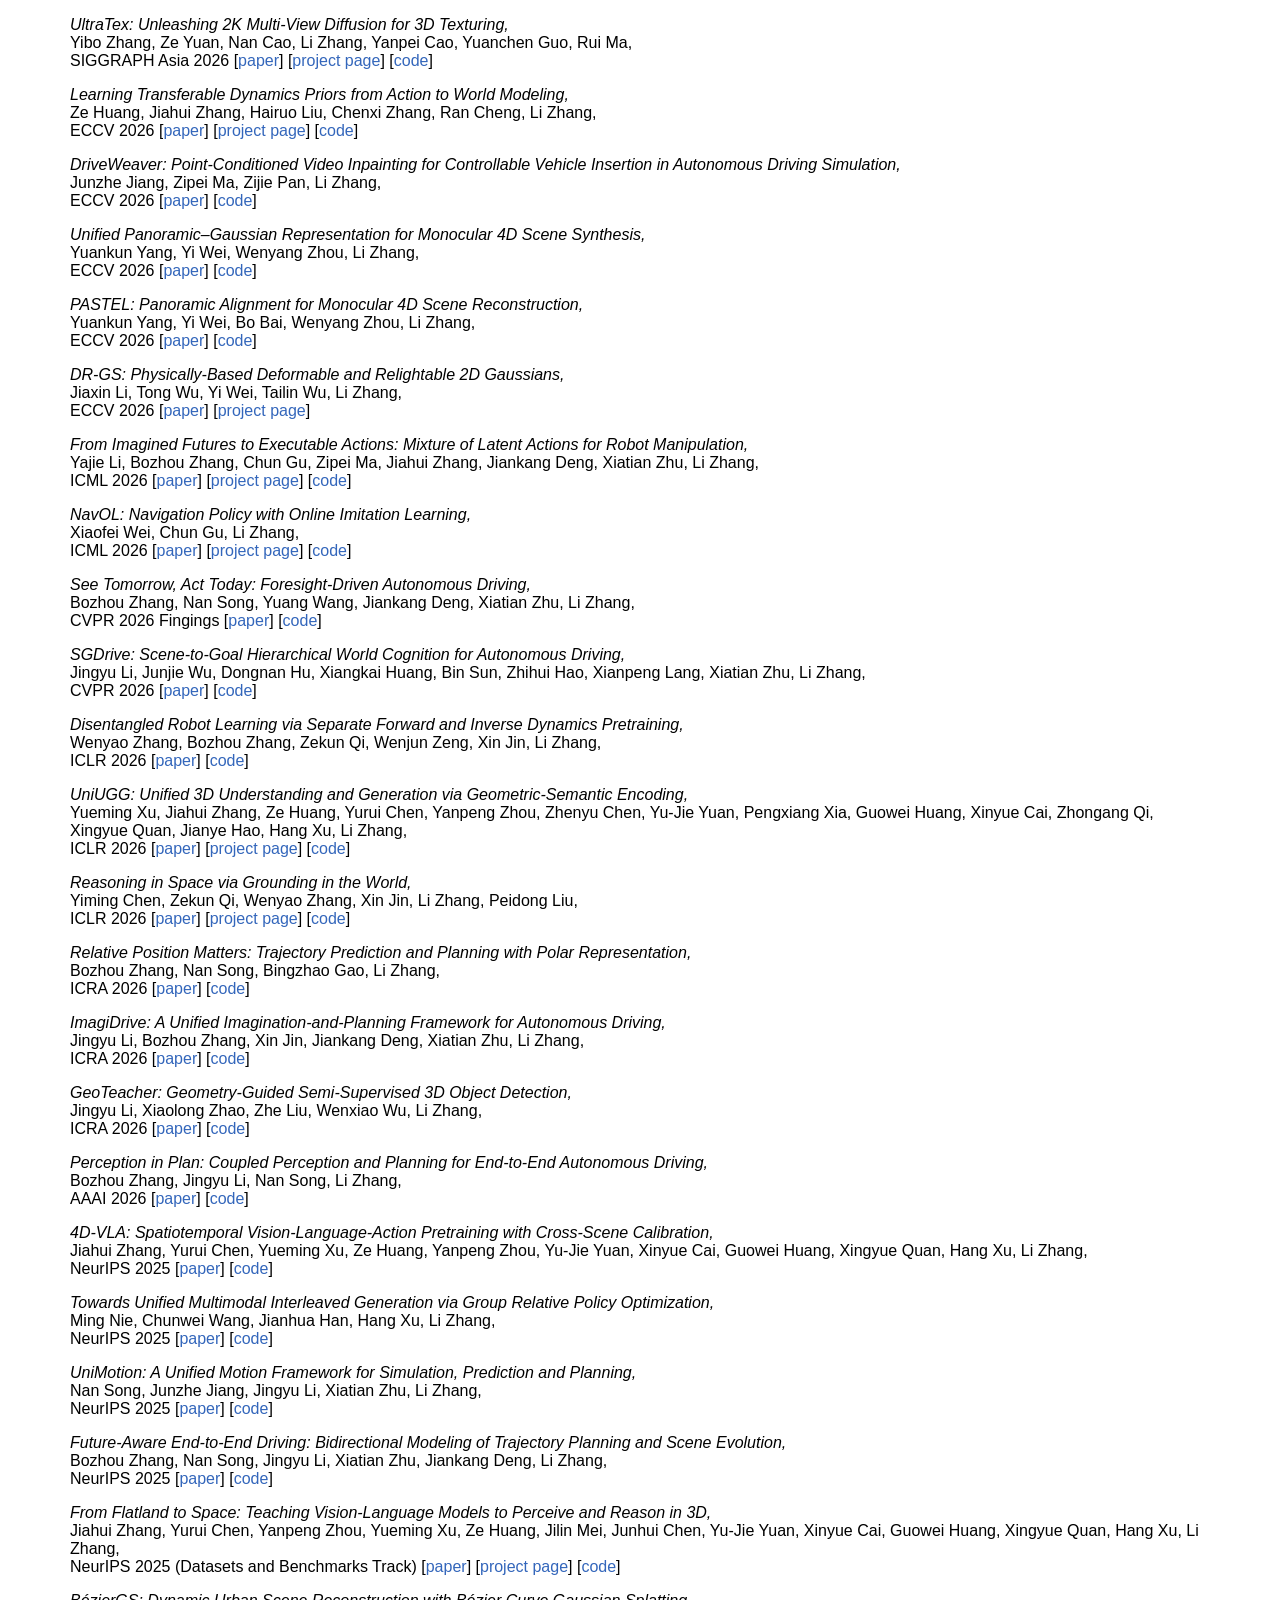
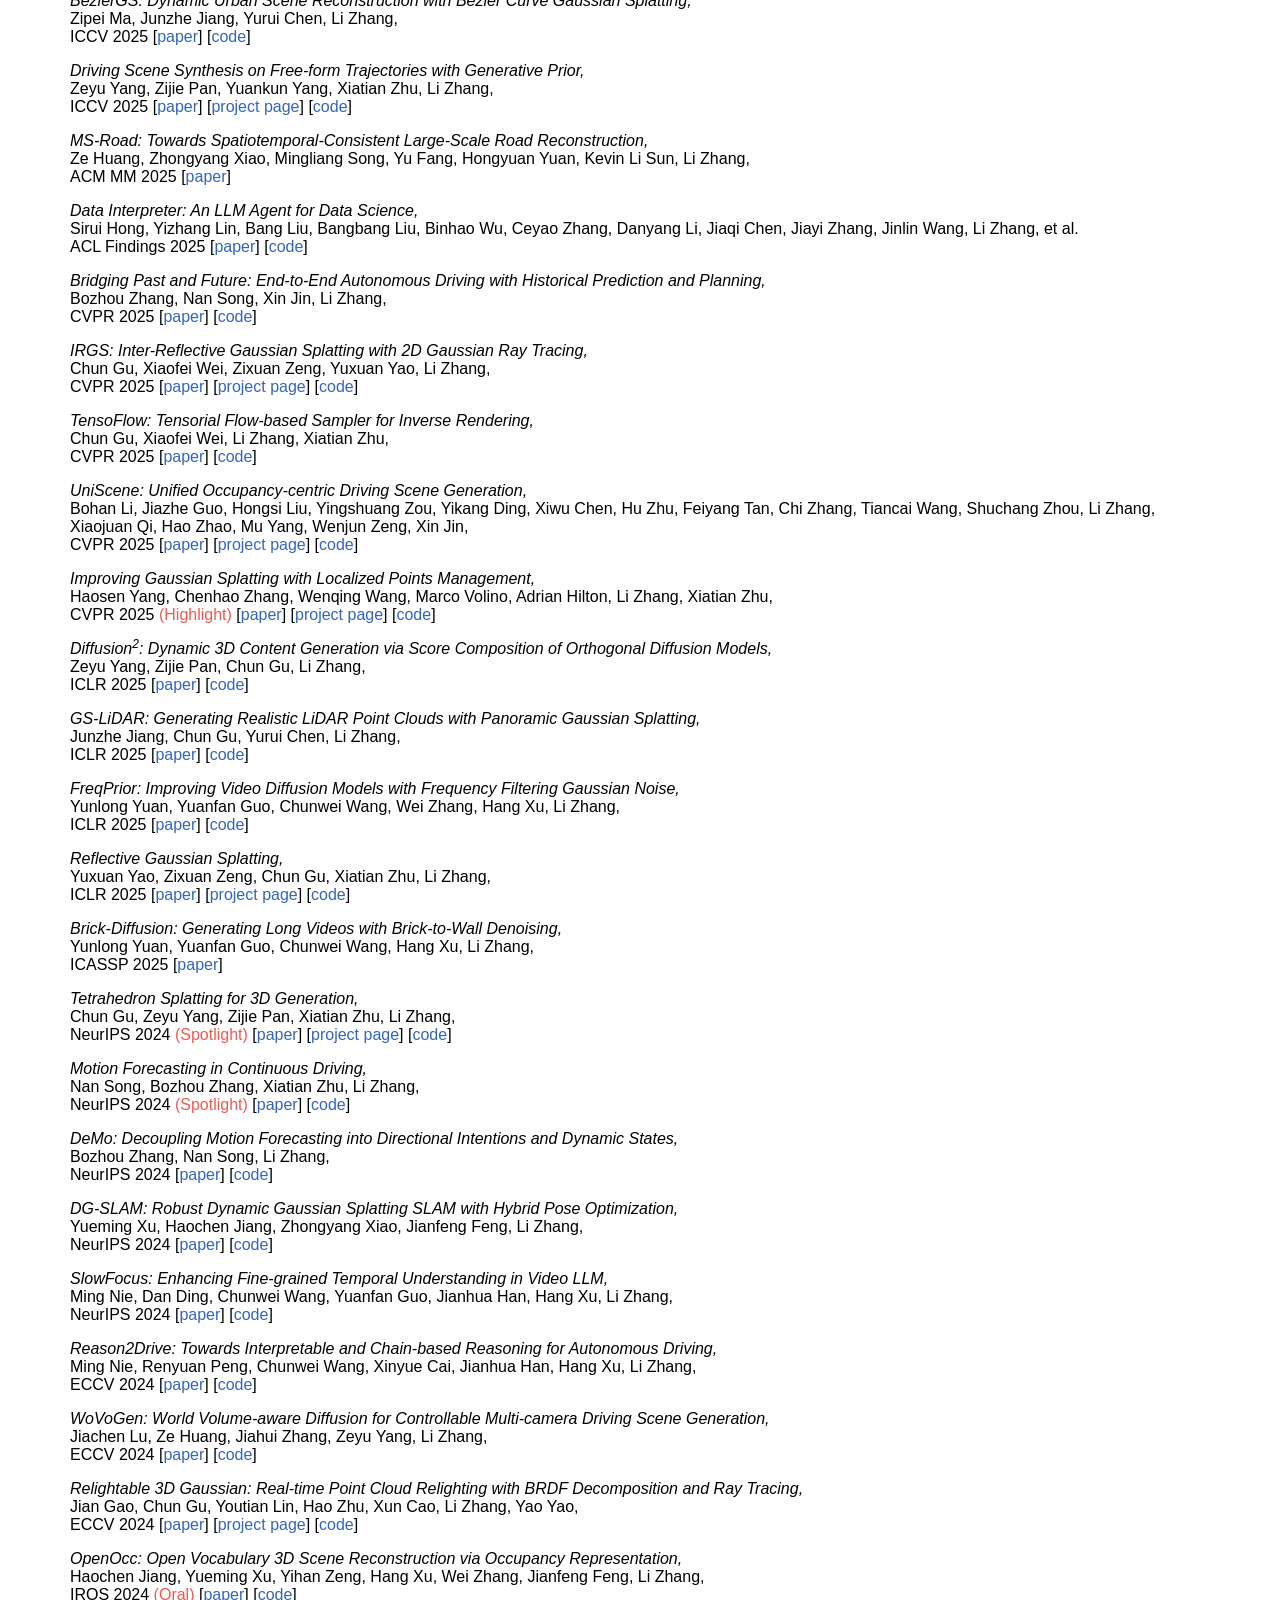
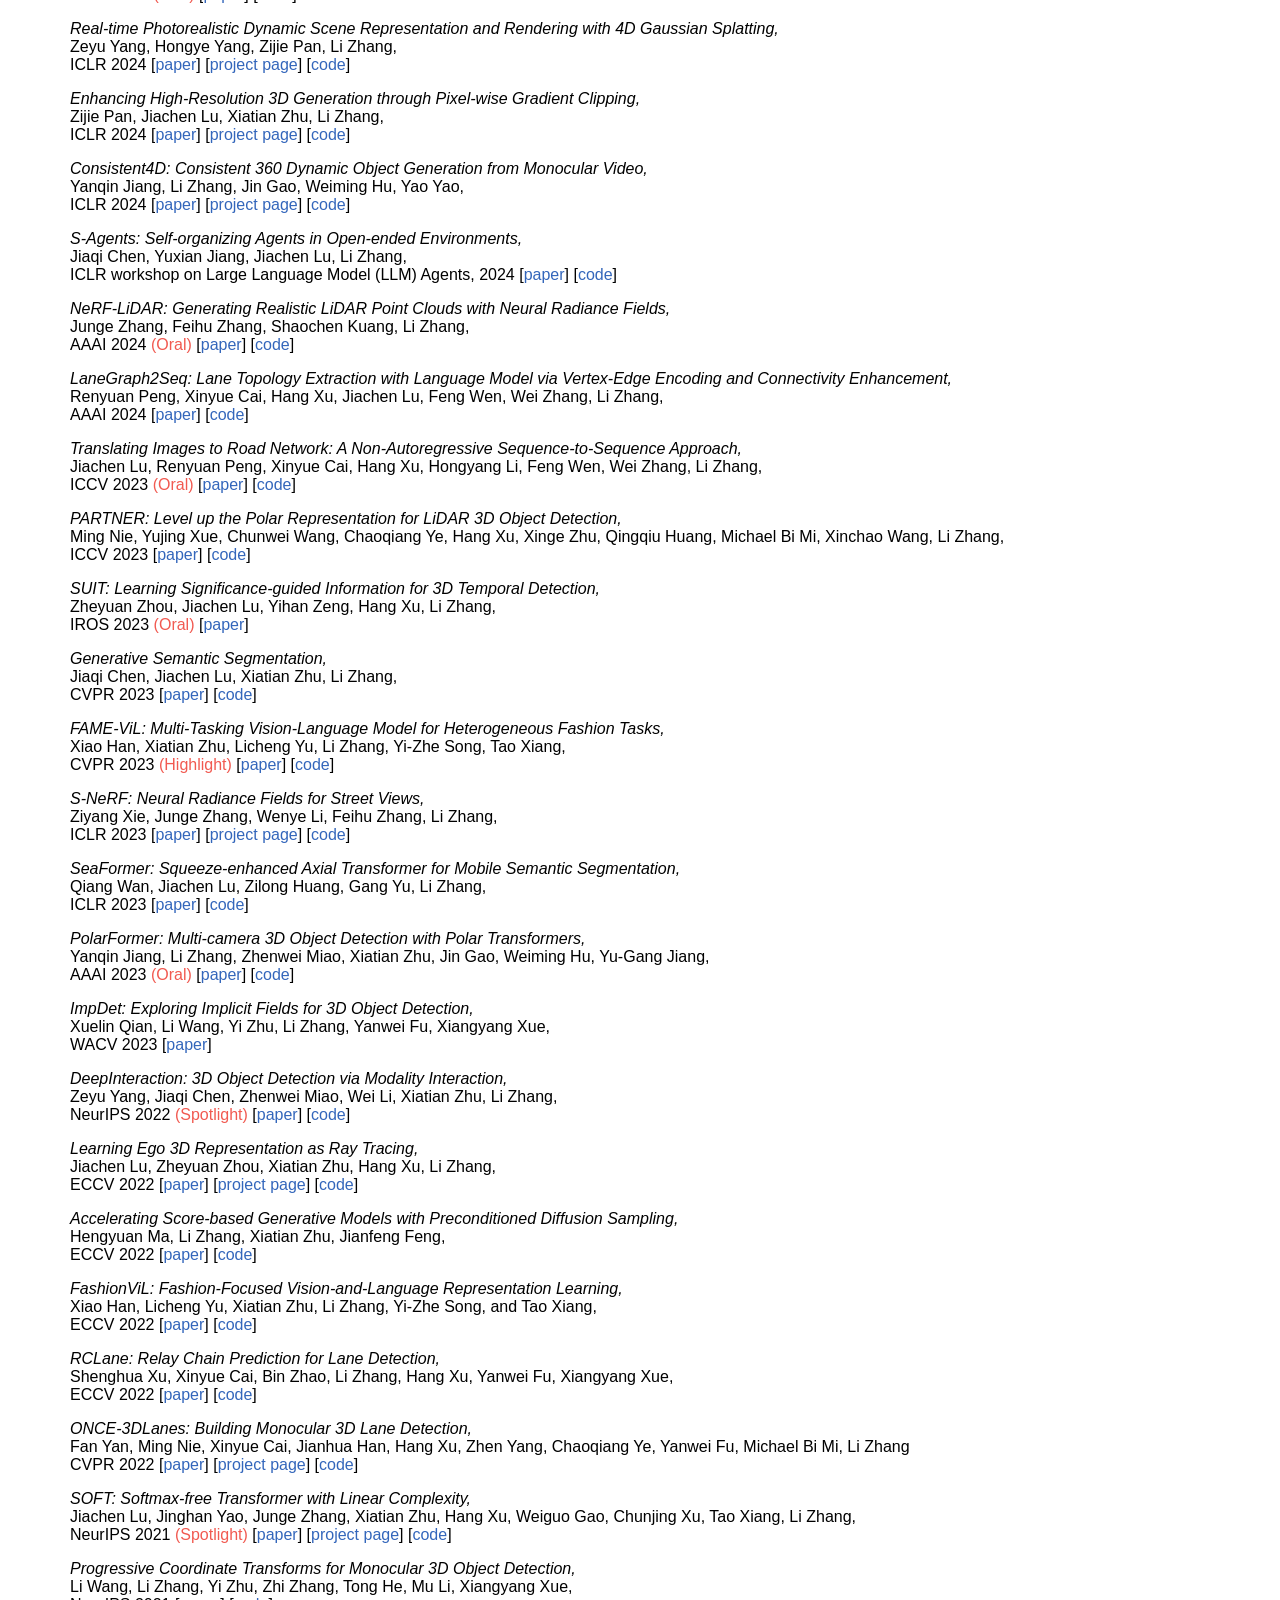
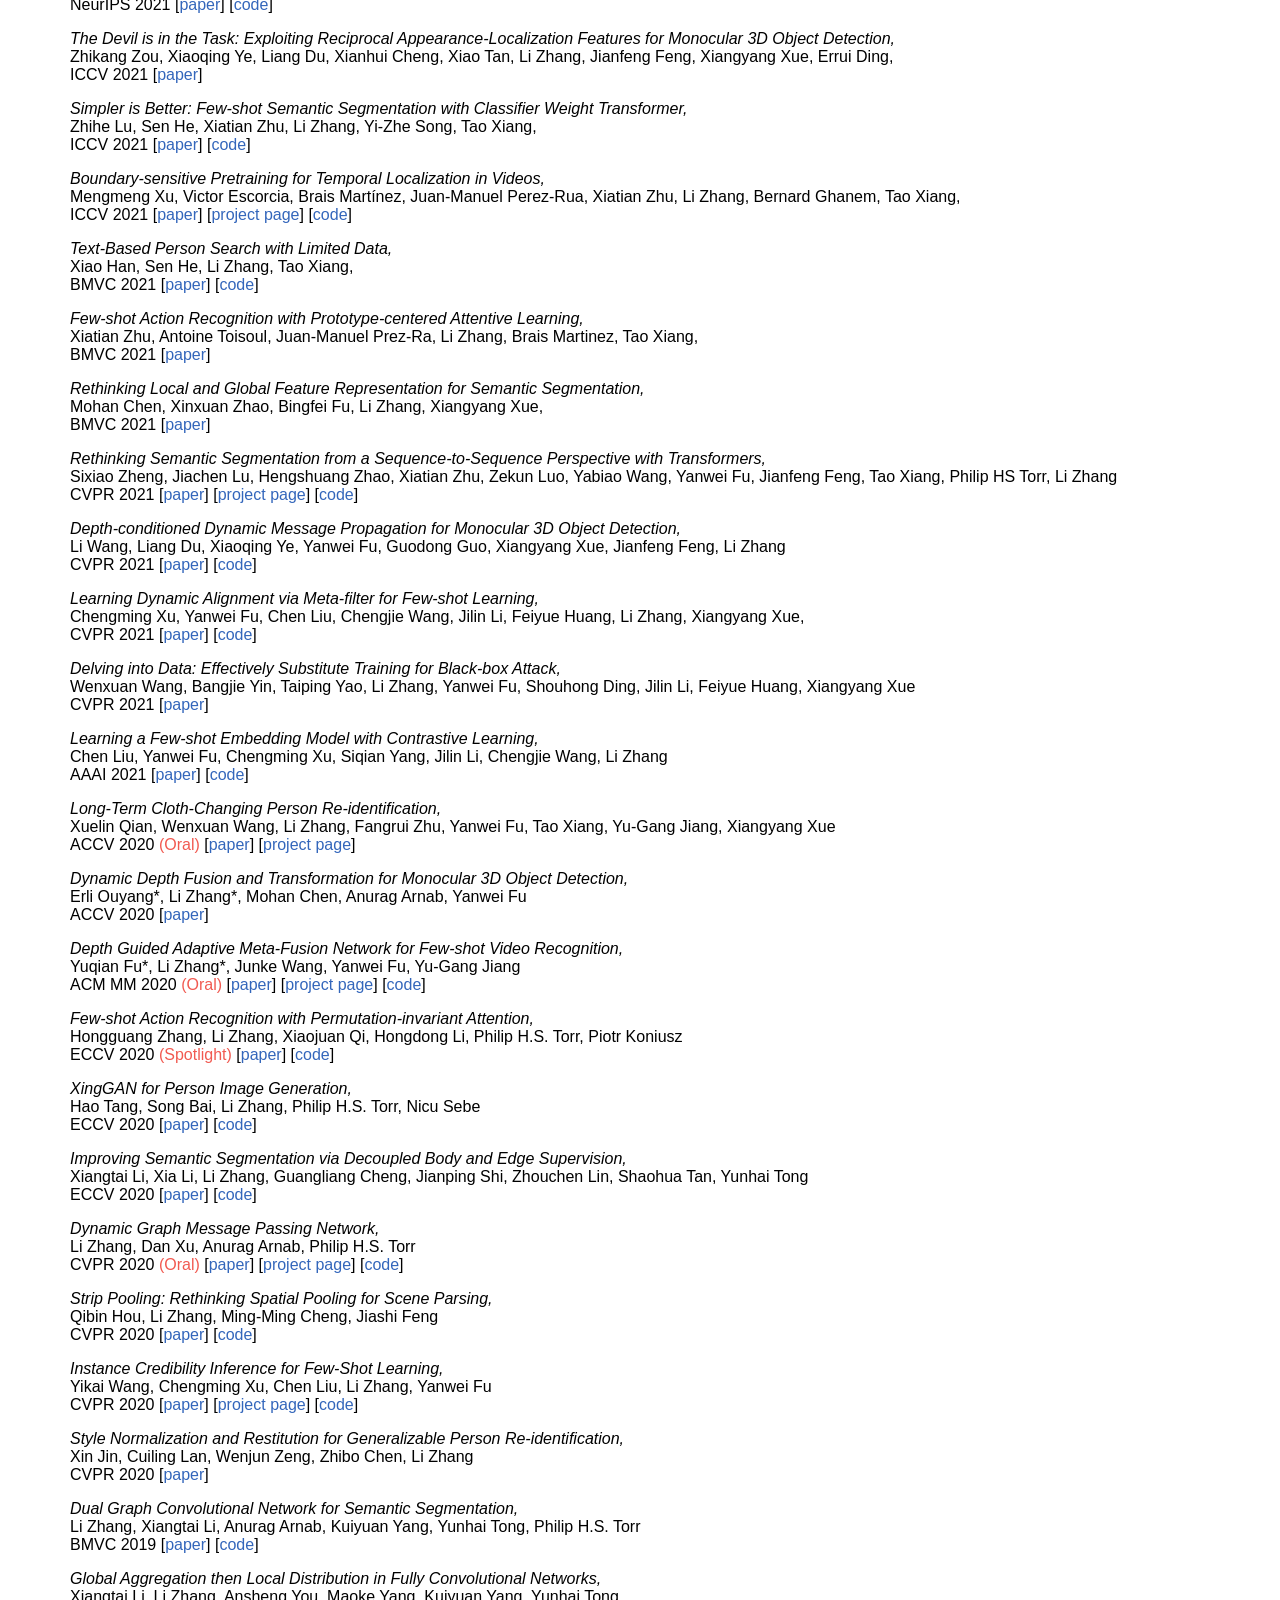
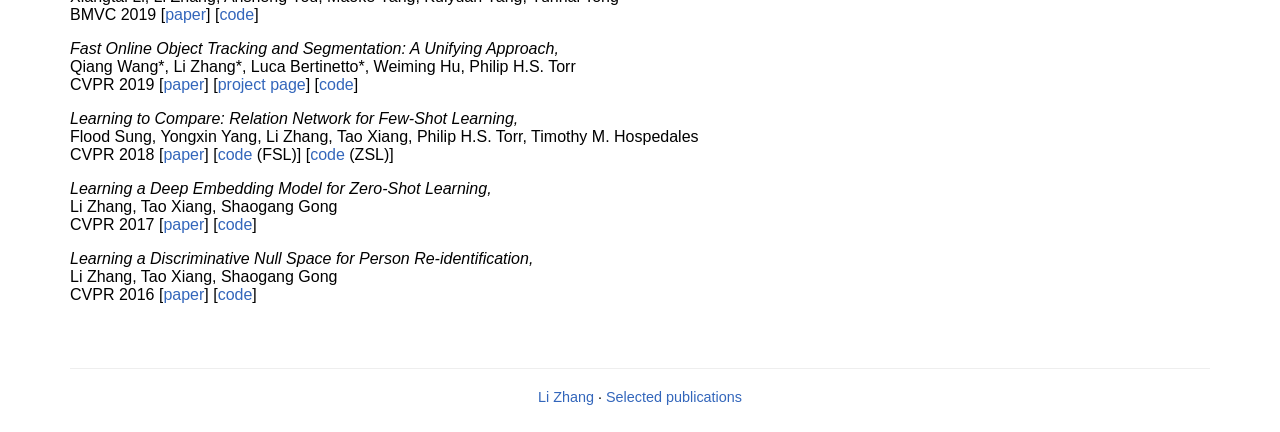
==== commit 869dcf60: "Remove KFFocus publication" ====
--- a/publications.html
+++ b/publications.html
@@ -89,13 +89,6 @@
 </li>
 
 
-<li> <span class="papertitle">KFFocus: Highlighting Keyframes for Enhanced Video Understanding,</span>
-<br> Ming Nie, Chunwei Wang, Hang Xu, Li Zhang,
-<br> arXiv preprint, 2025
-[<a href="https://arxiv.org/abs/2508.08989" target="_blank" rel="noopener noreferrer">paper</a>]
-</li>
-
-
 <li> <span class="papertitle">RealEngine: Simulating Autonomous Driving in Realistic Context,</span>
 <br> Junzhe Jiang, Nan Song, Jingyu Li, Xiatian Zhu, Li Zhang,
 <br> arXiv preprint, 2025
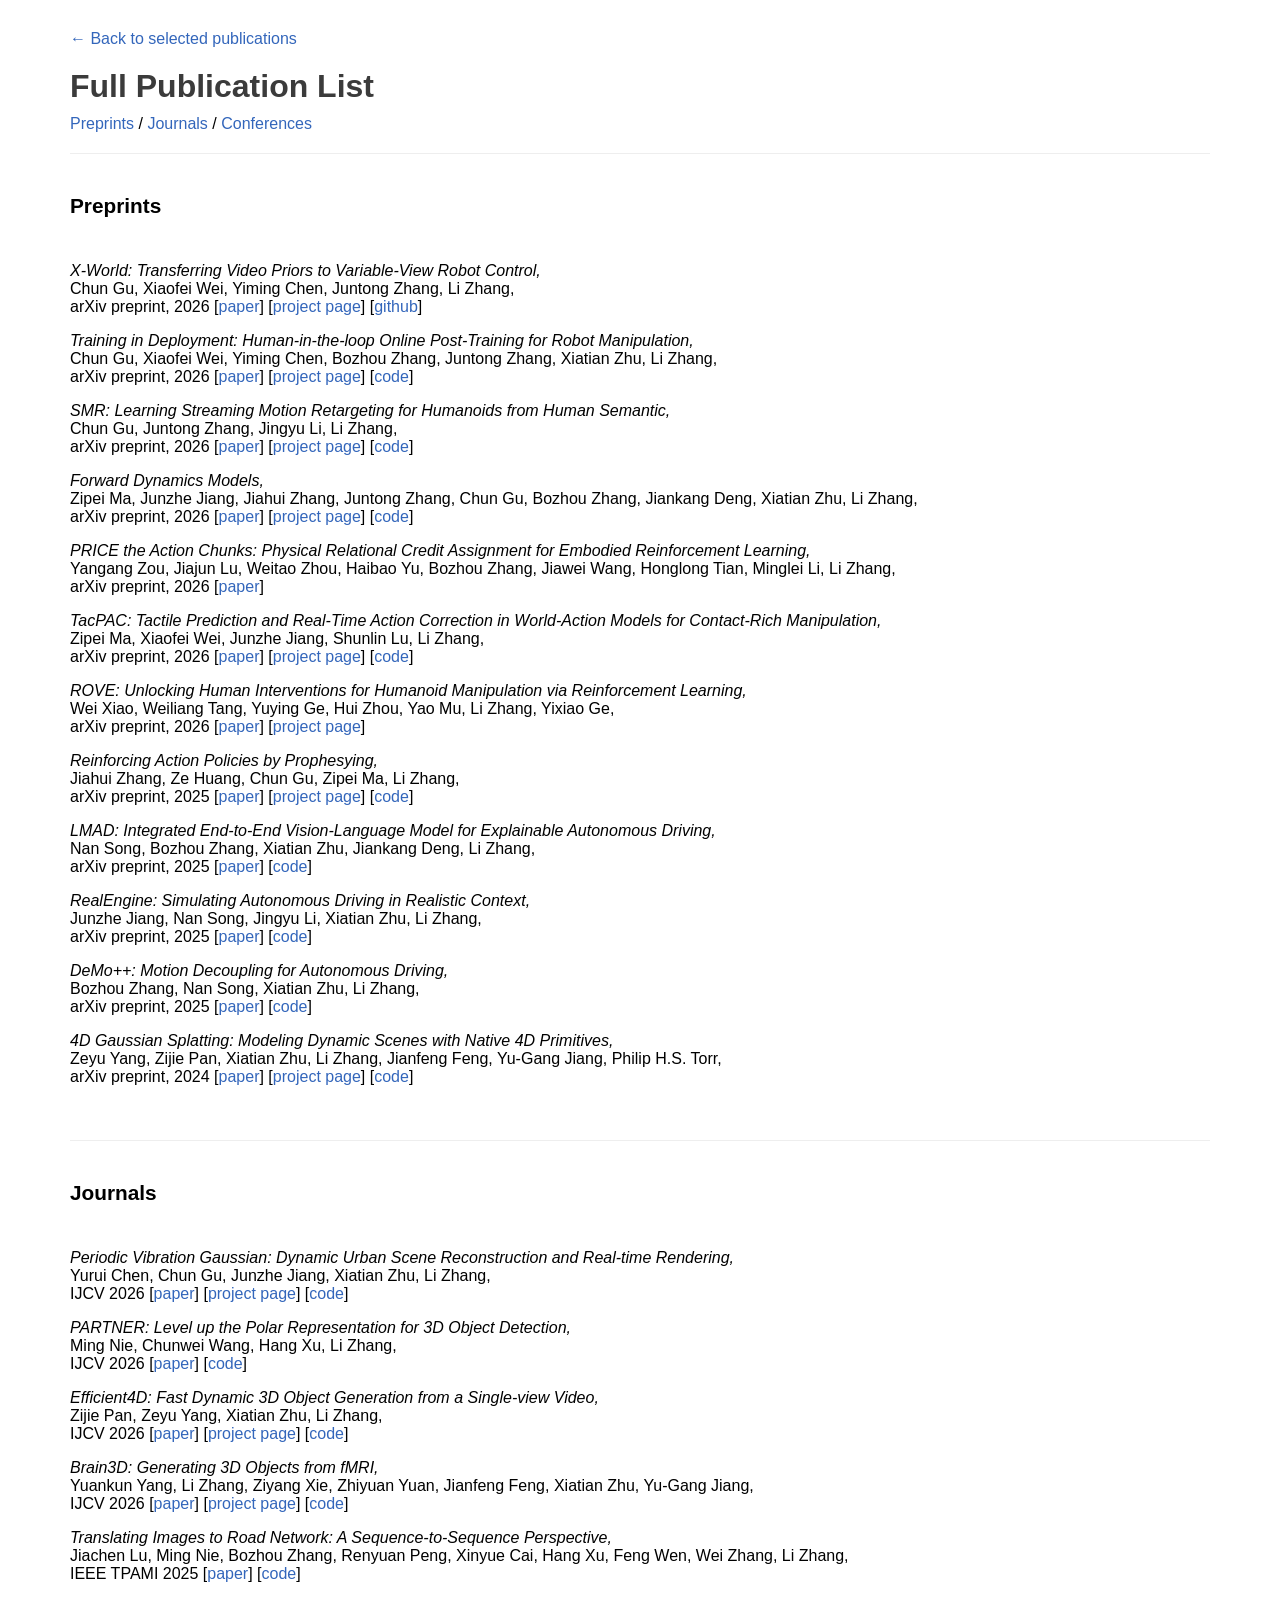
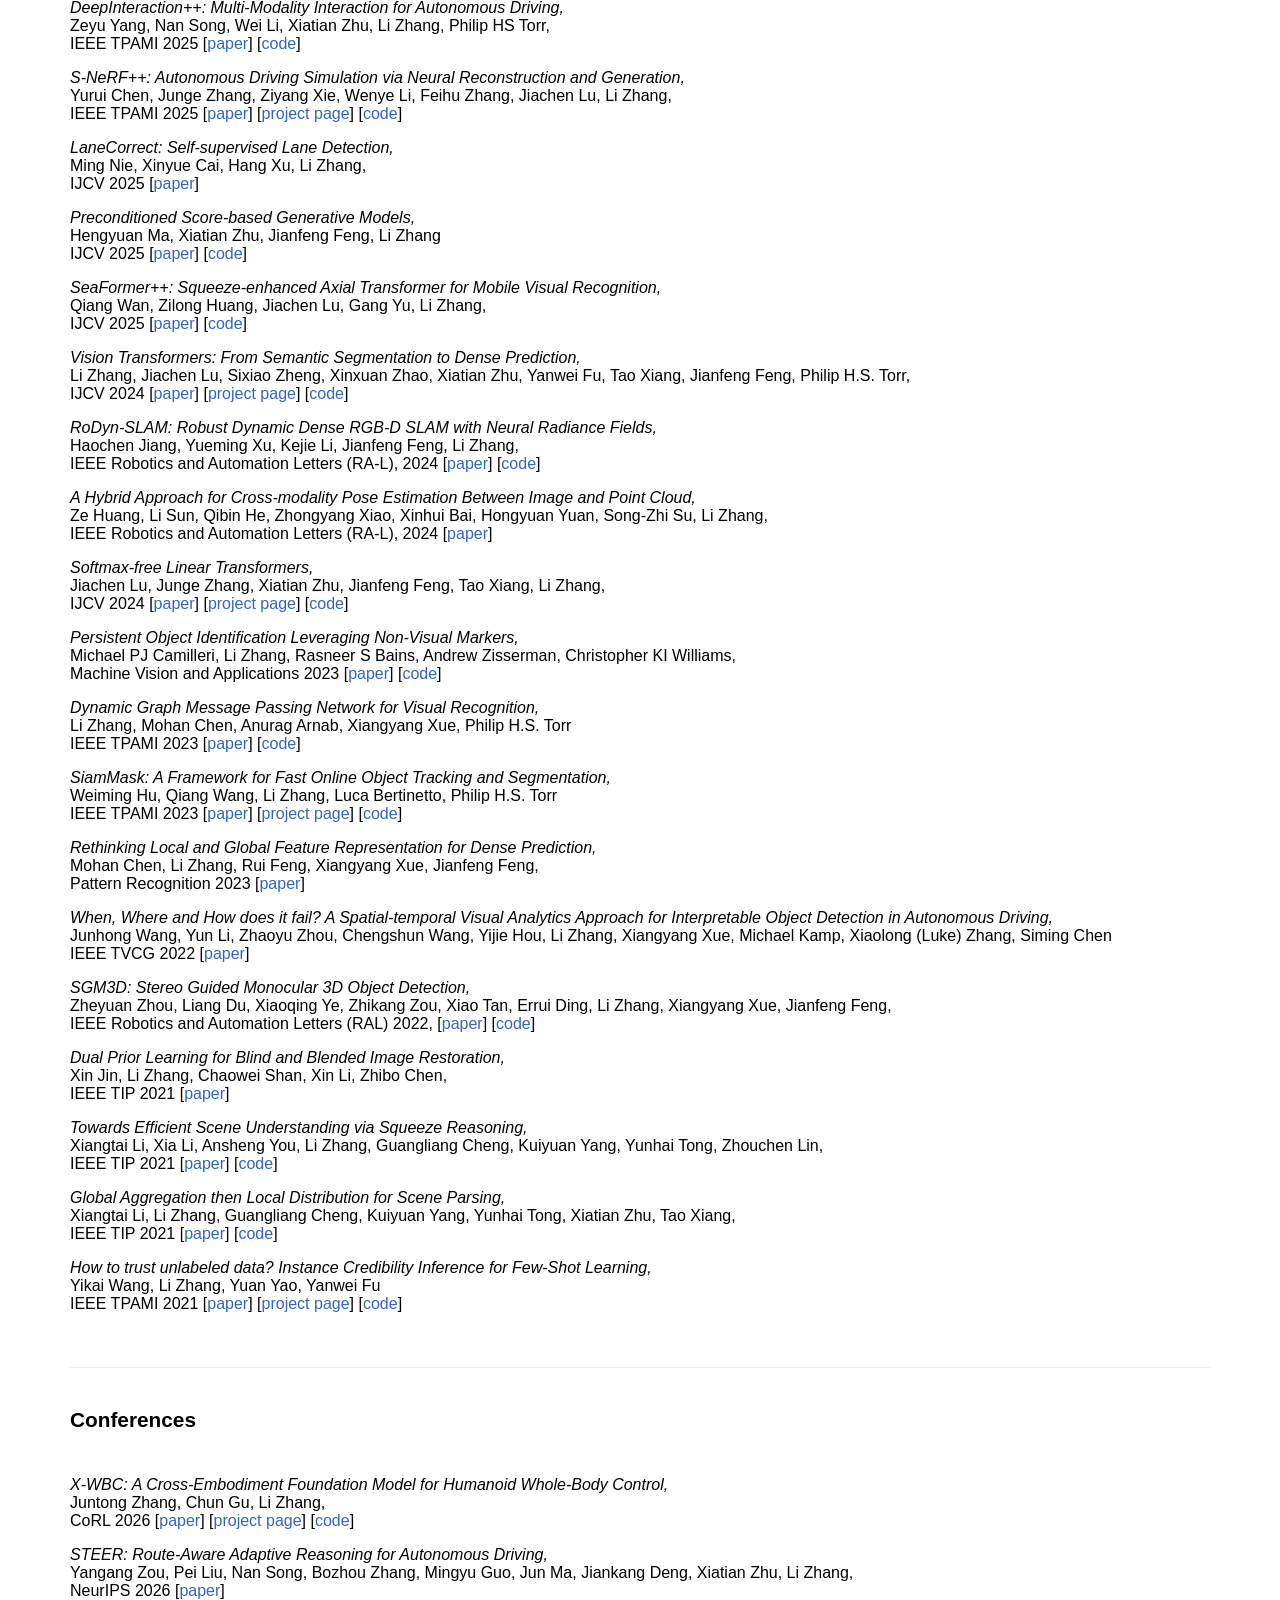
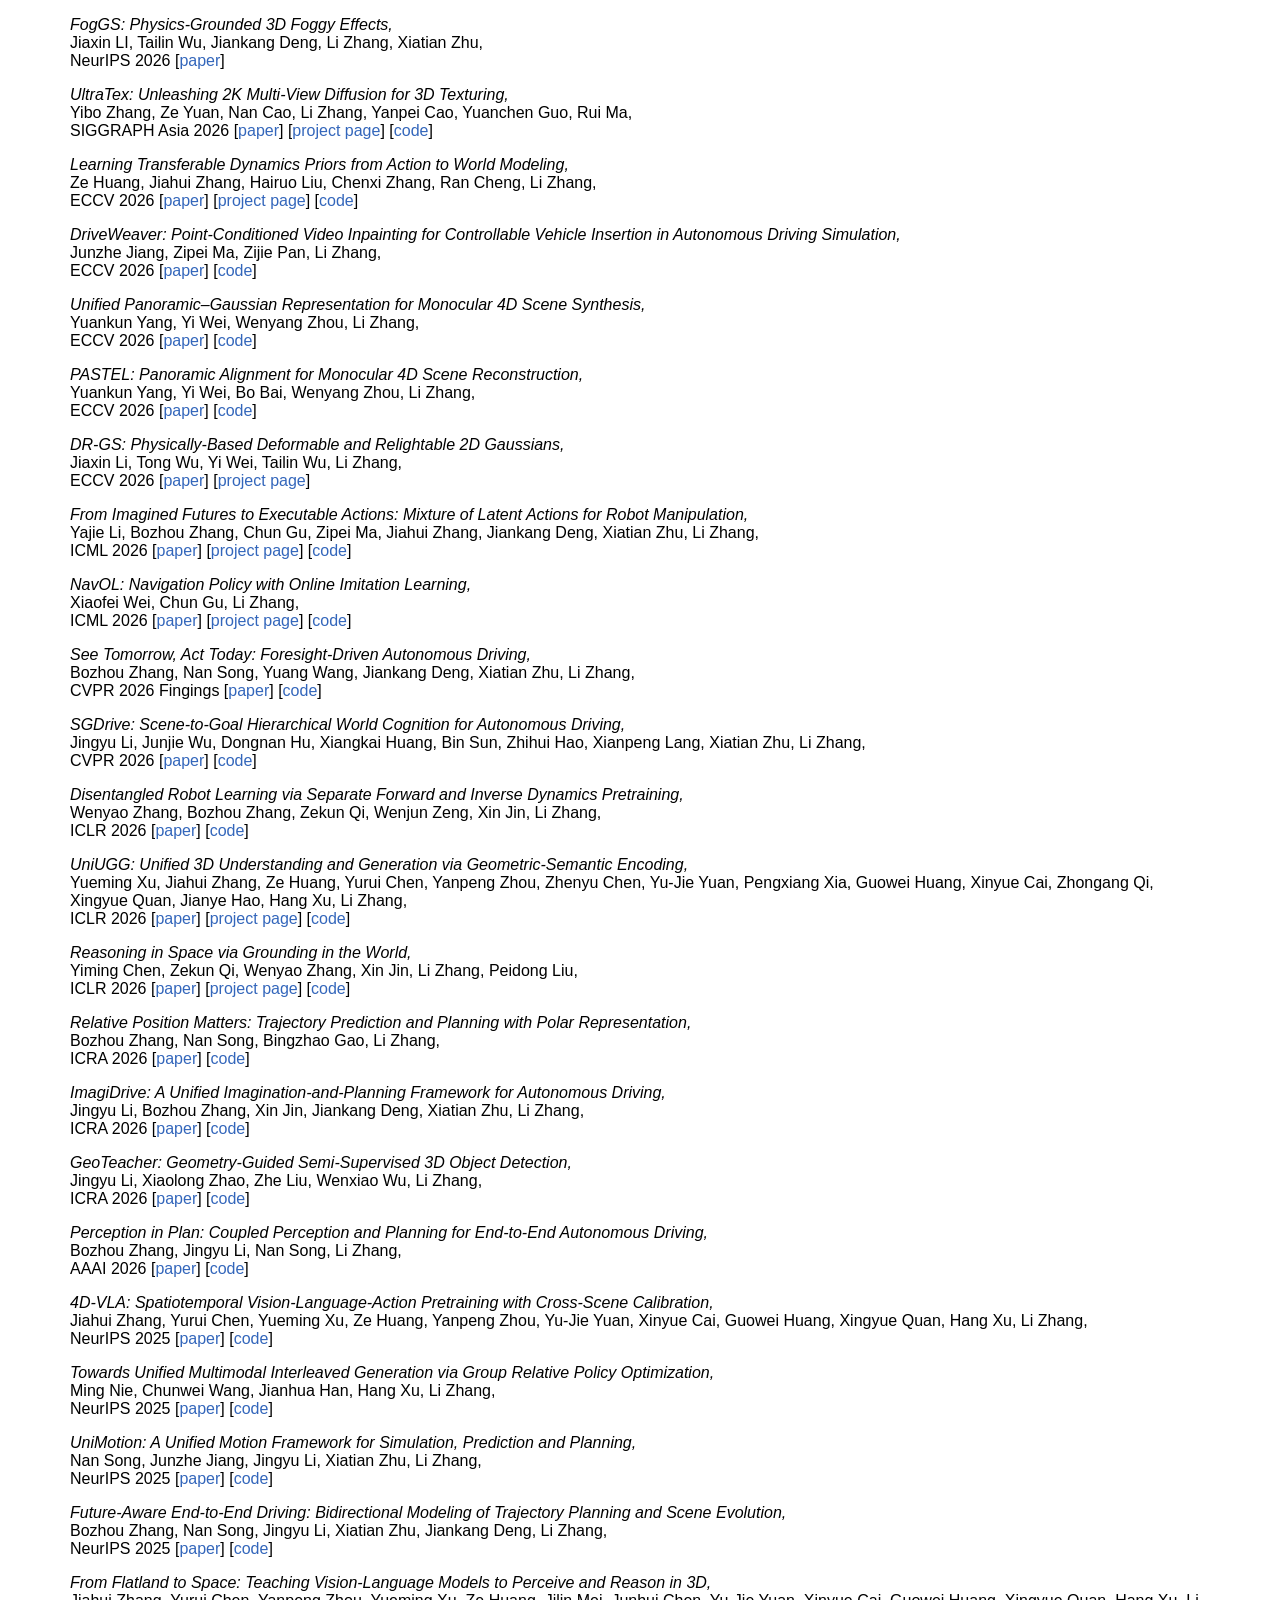
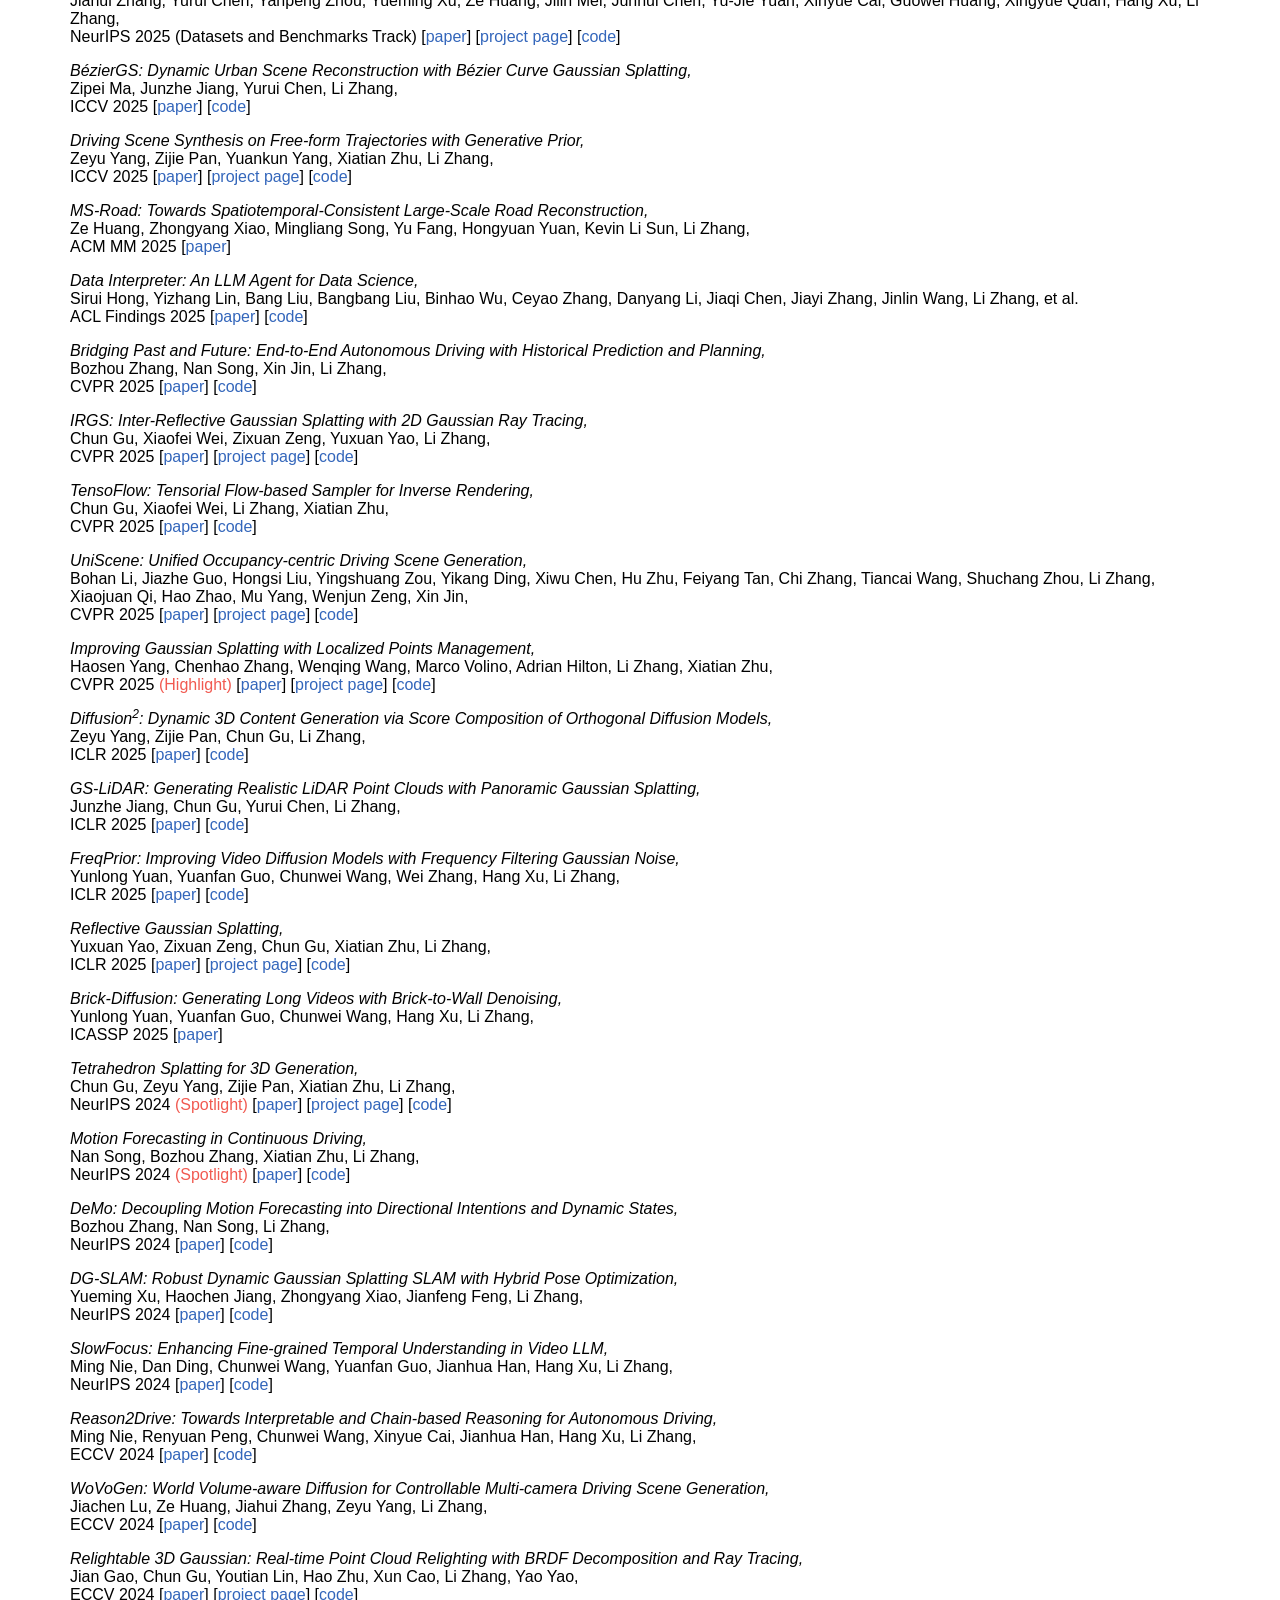
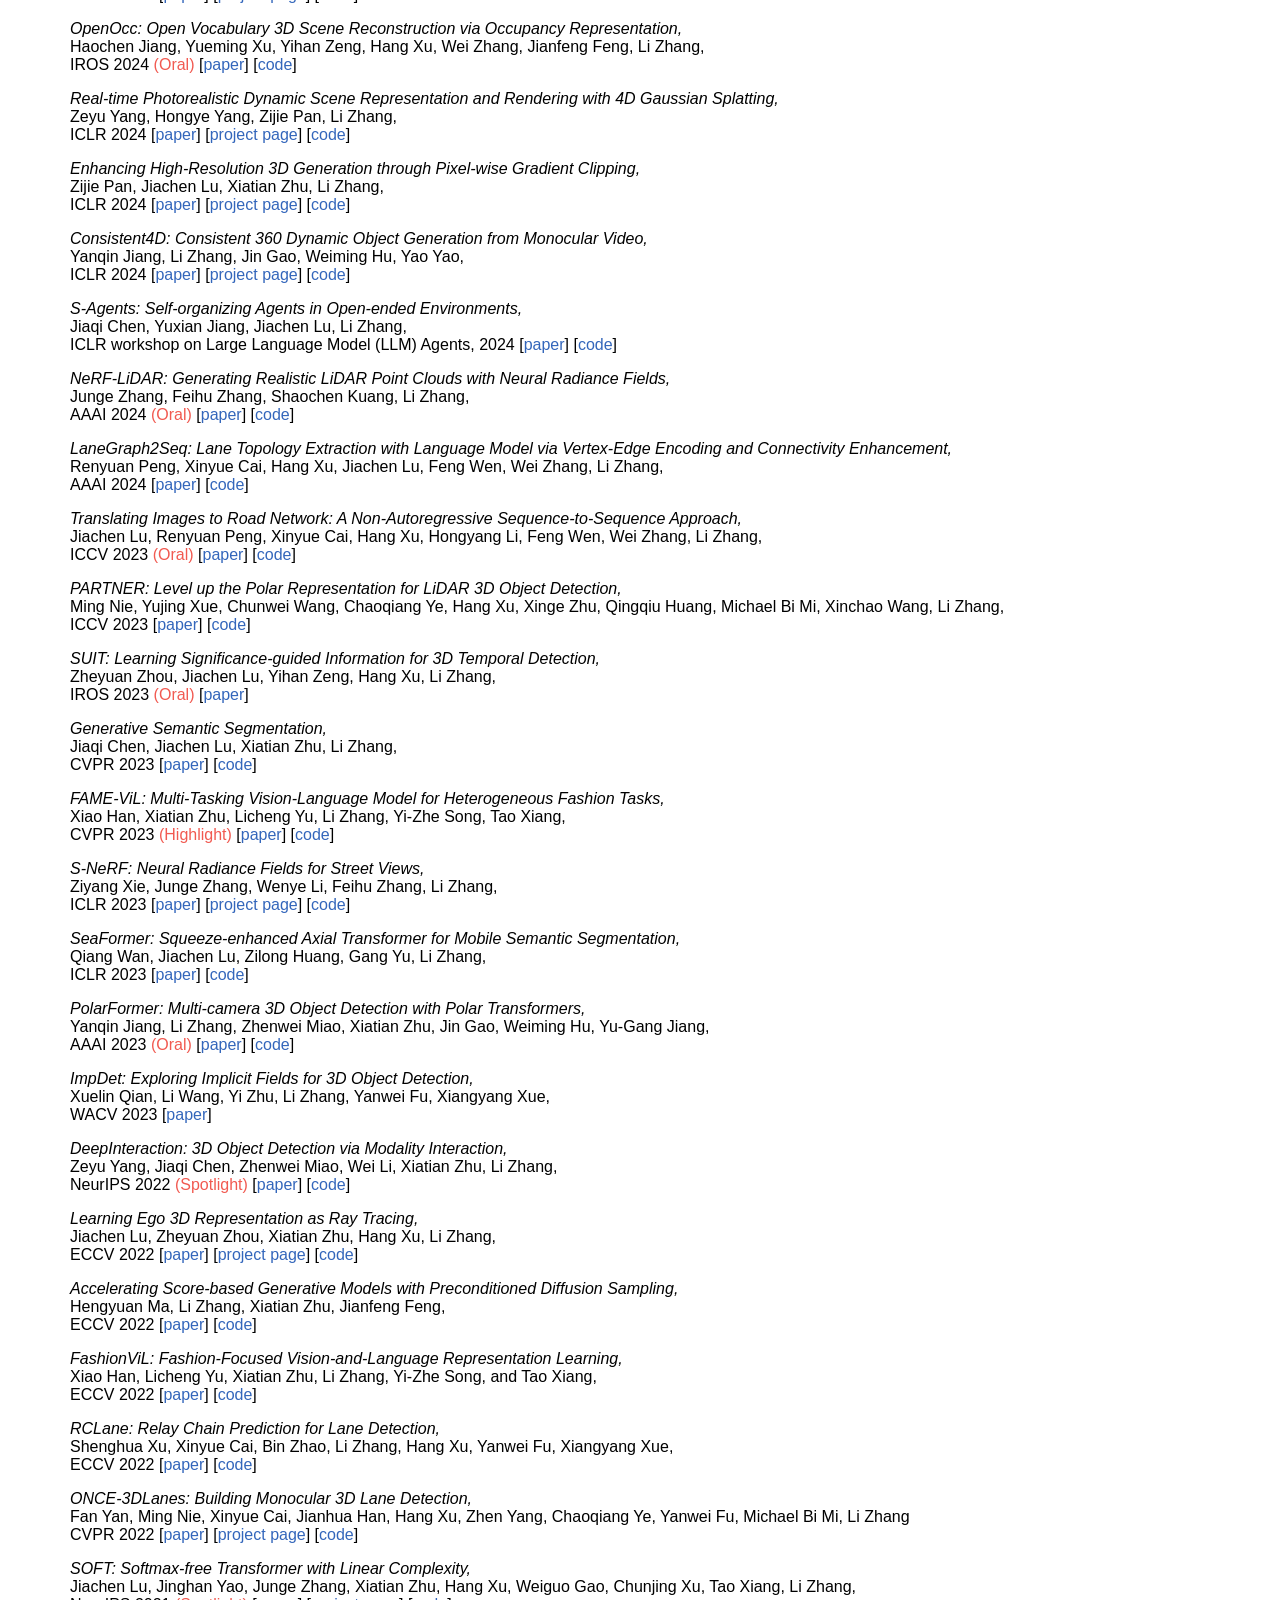
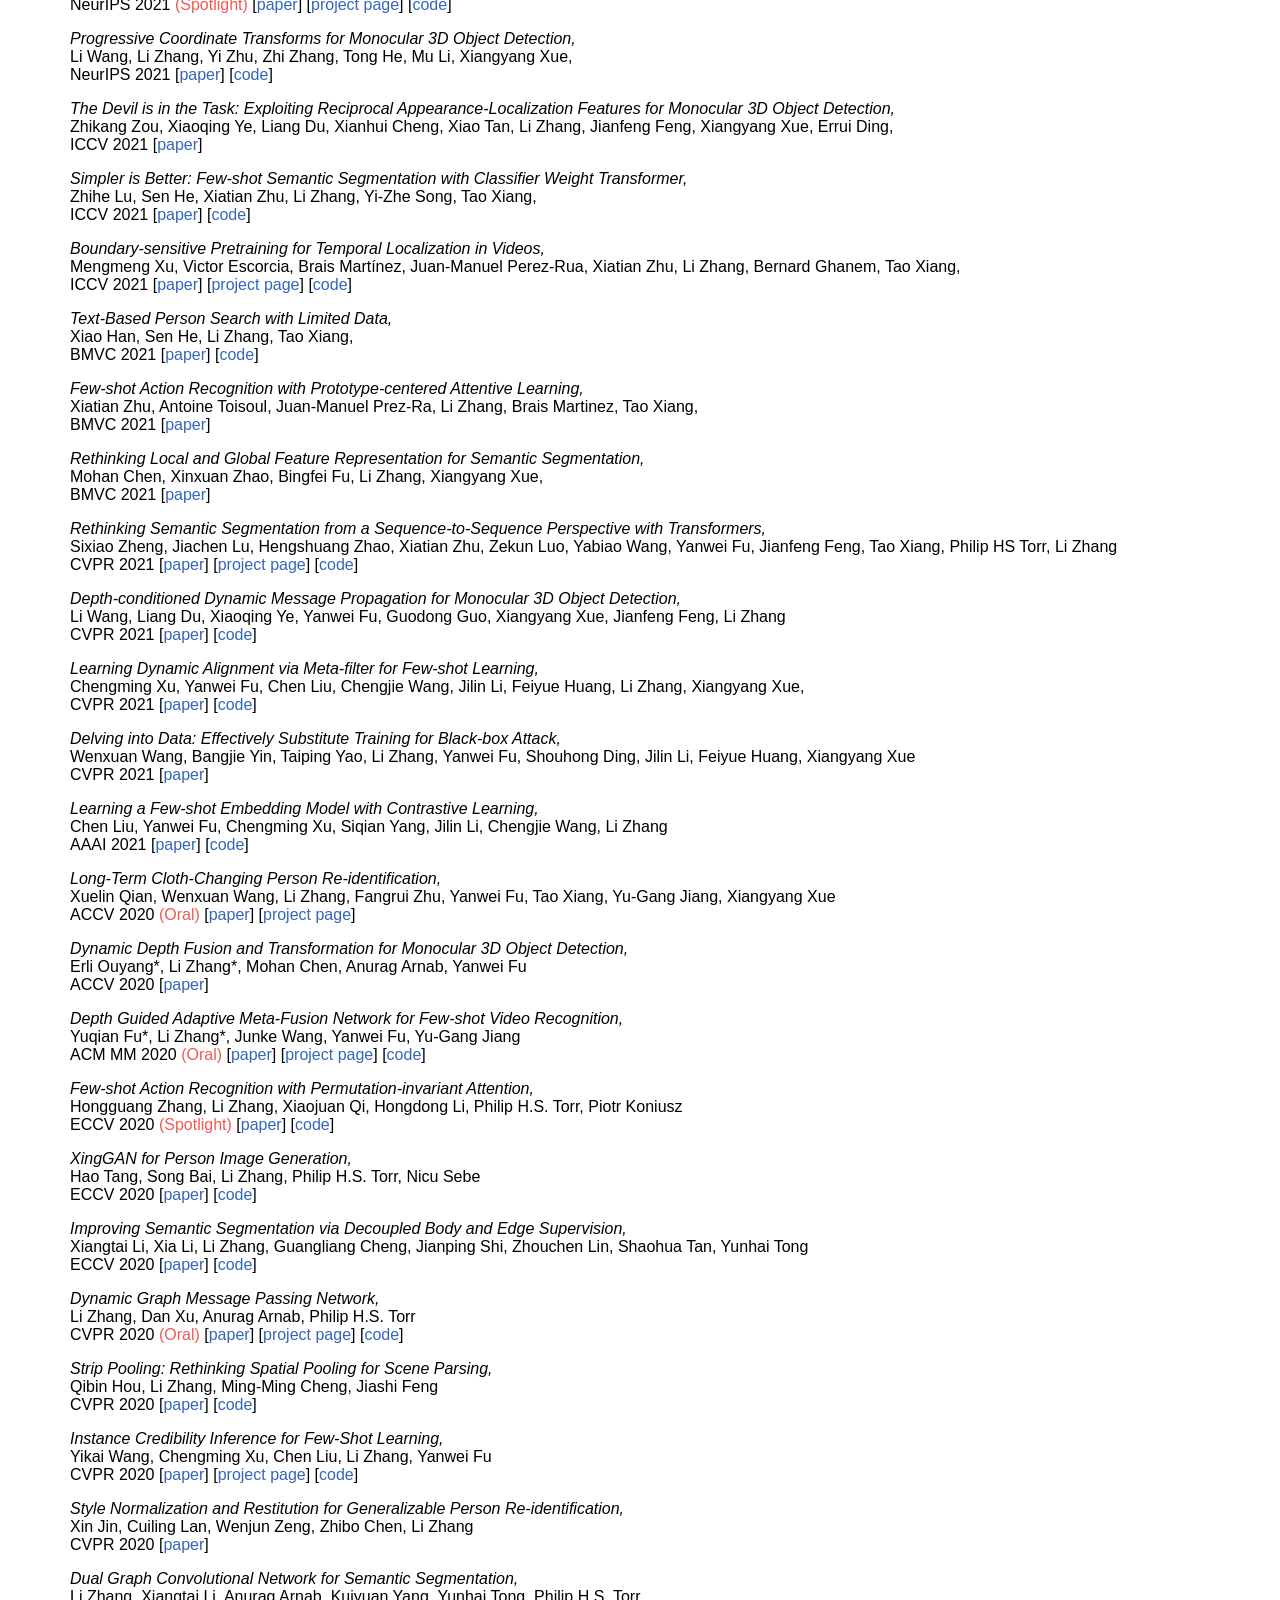
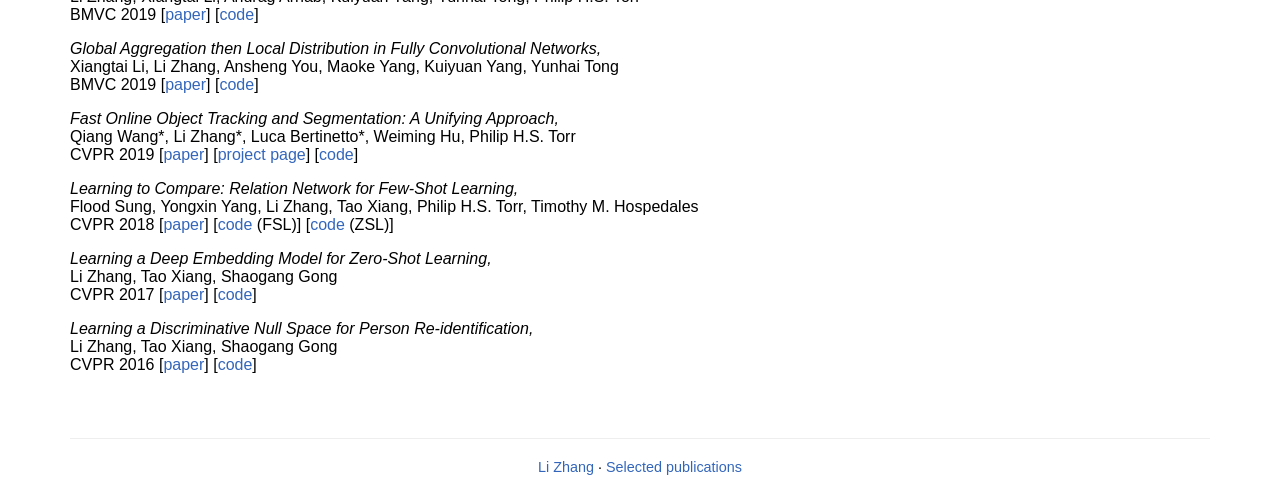
==== commit 15f01553: "Add PRICE to preprints" ====
--- a/publications.html
+++ b/publications.html
@@ -55,6 +55,13 @@
 </li>
 
 
+<li> <span class="papertitle">PRICE the Action Chunks: Physical Relational Credit Assignment for Embodied Reinforcement Learning,</span>
+<br> Yangang Zou, Jiajun Lu, Weitao Zhou, Haibao Yu, Bozhou Zhang, Jiawei Wang, Honglong Tian, Minglei Li, Li Zhang,
+<br> arXiv preprint, 2026
+[<a href="https://arxiv.org/abs/2609.38890" target="_blank" rel="noopener noreferrer">paper</a>]
+</li>
+
+
 <li> <span class="papertitle">TacPAC: Tactile Prediction and Real-Time Action Correction in World-Action Models for Contact-Rich Manipulation,</span>
 <br> Zipei Ma, Xiaofei Wei, Junzhe Jiang, Shunlin Lu, Li Zhang,
 <br> arXiv preprint, 2026
@@ -349,7 +356,7 @@
 <li> <span class="papertitle">STEER: Route-Aware Adaptive Reasoning for Autonomous Driving,</span>
 <br> Yangang Zou, Pei Liu, Nan Song, Bozhou Zhang, Mingyu Guo, Jun Ma, Jiankang Deng, Xiatian Zhu, Li Zhang,
 <br> NeurIPS 2026
-[<a href="https://openreview.net/forum?id=h3f4C9NmLn" target="_blank" rel="noopener noreferrer">paper</a>]
+[<a href="https://arxiv.org/abs/2611.00718" target="_blank" rel="noopener noreferrer">paper</a>]
 </li>
 
 
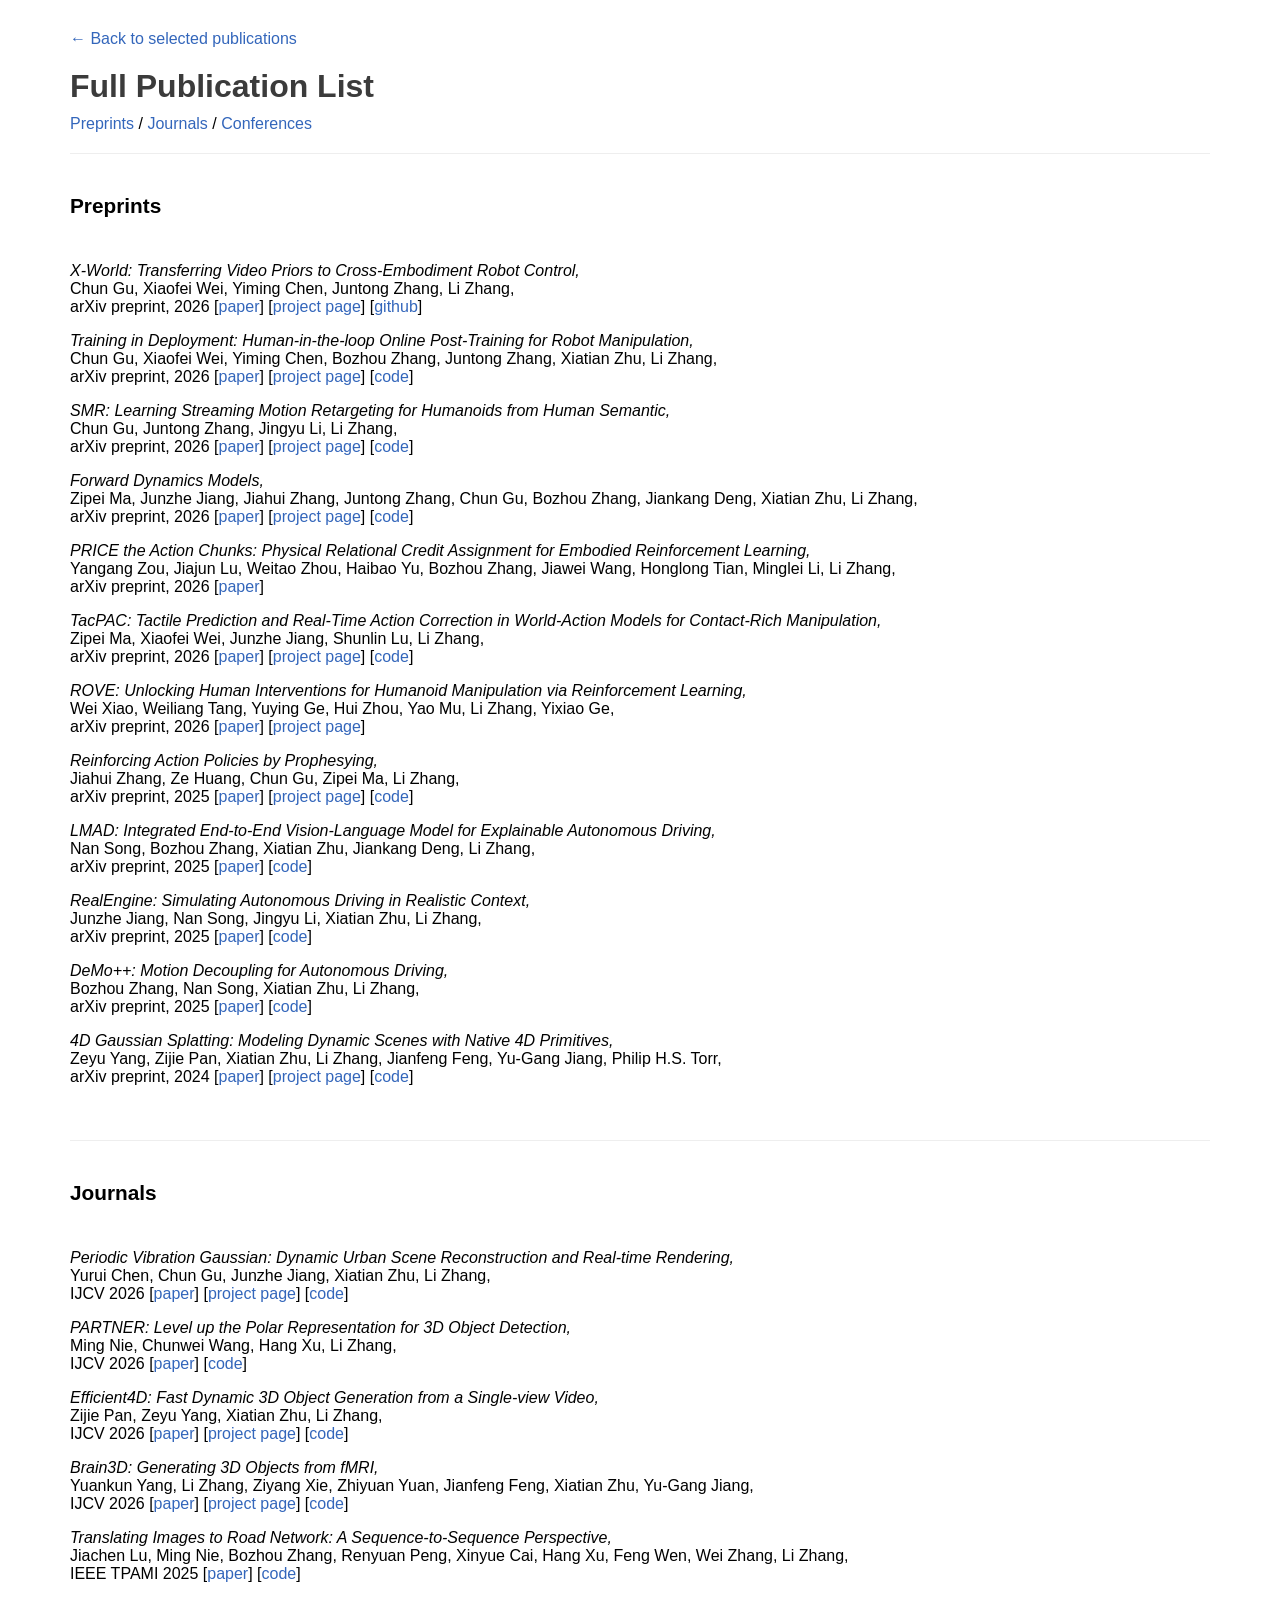
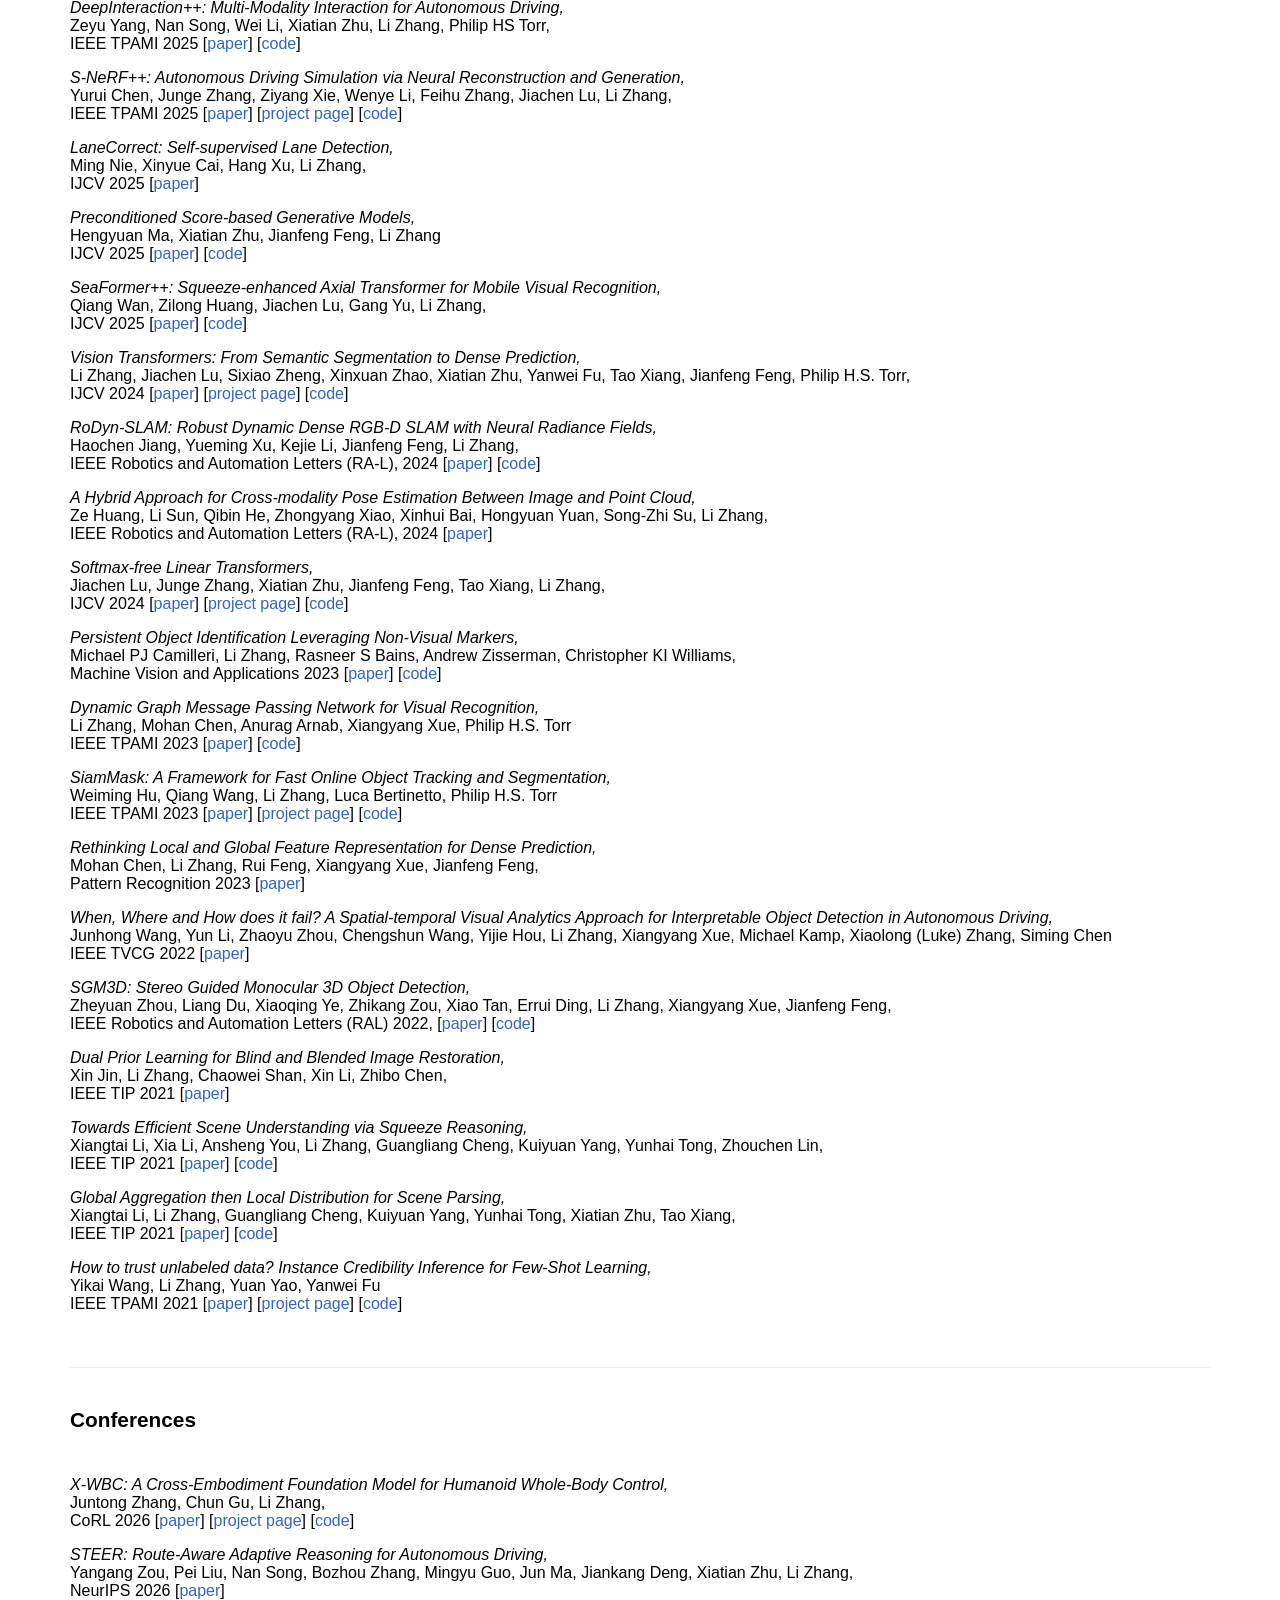
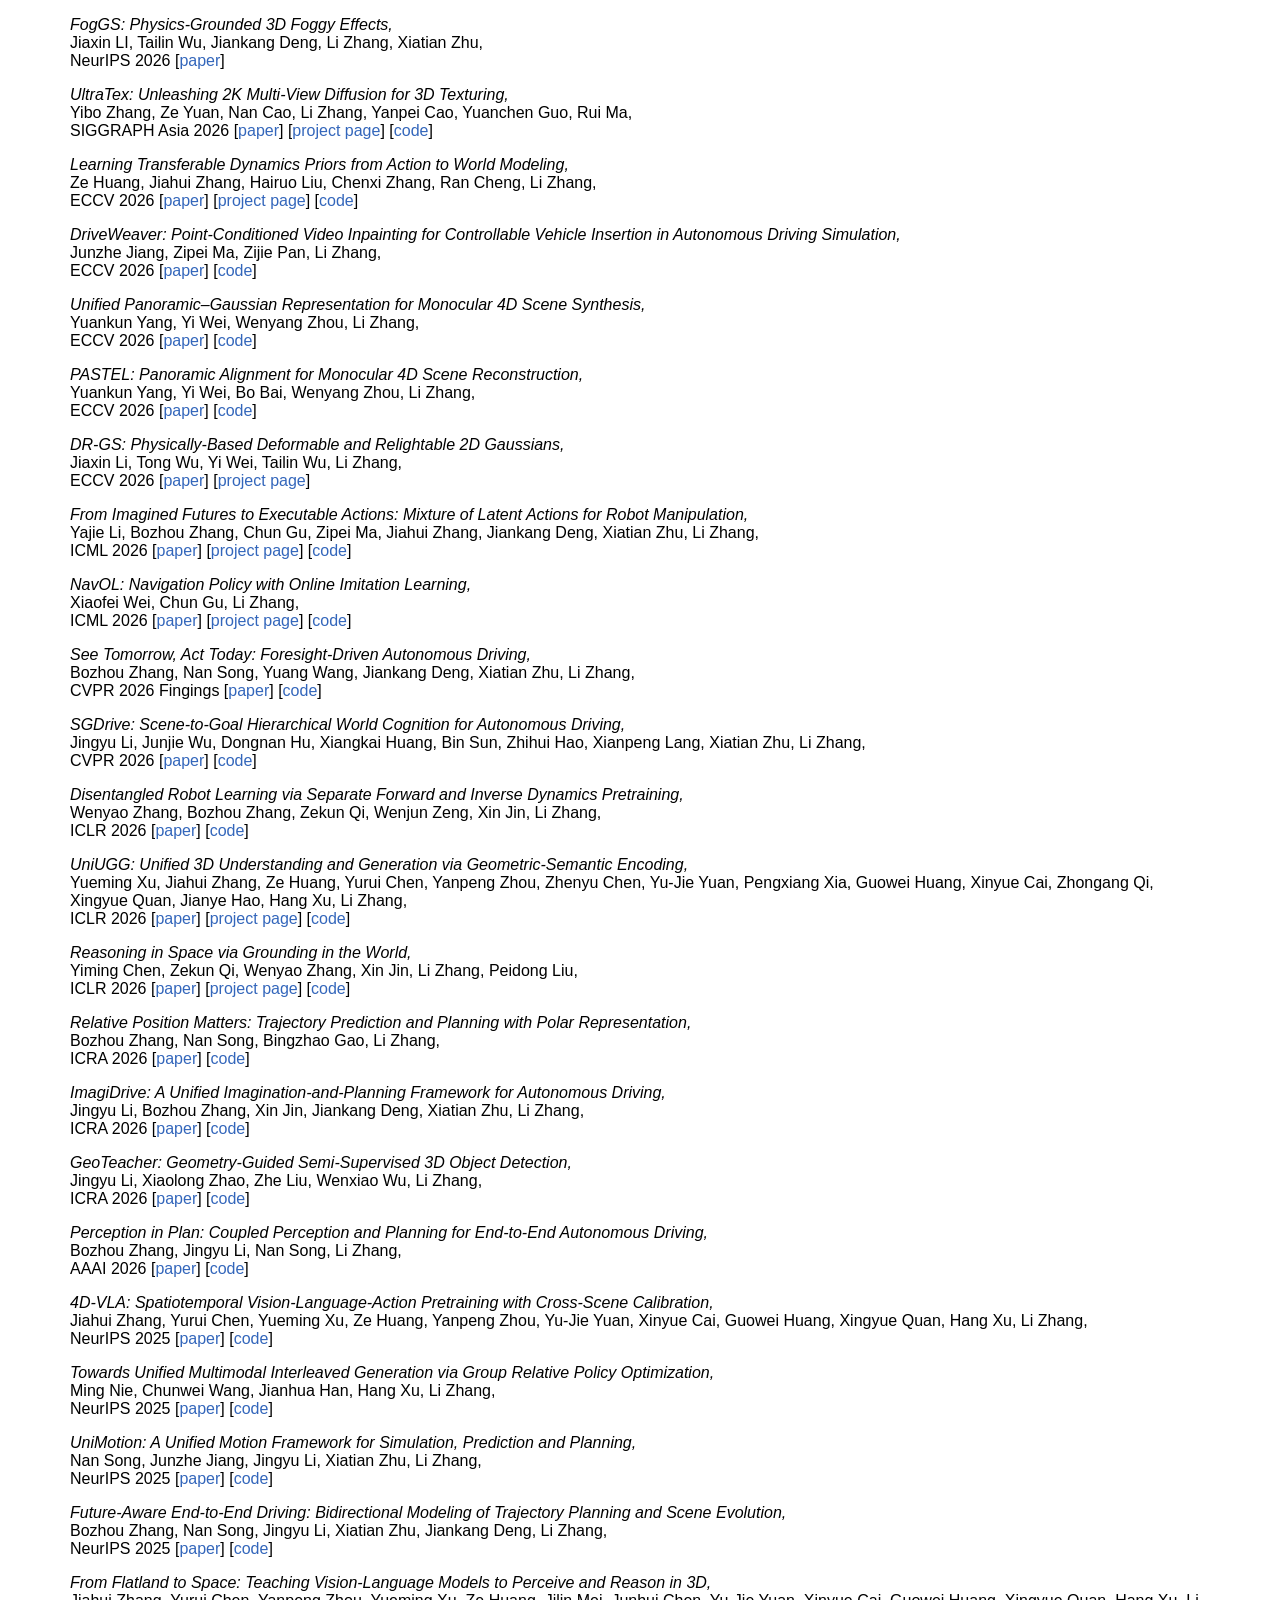
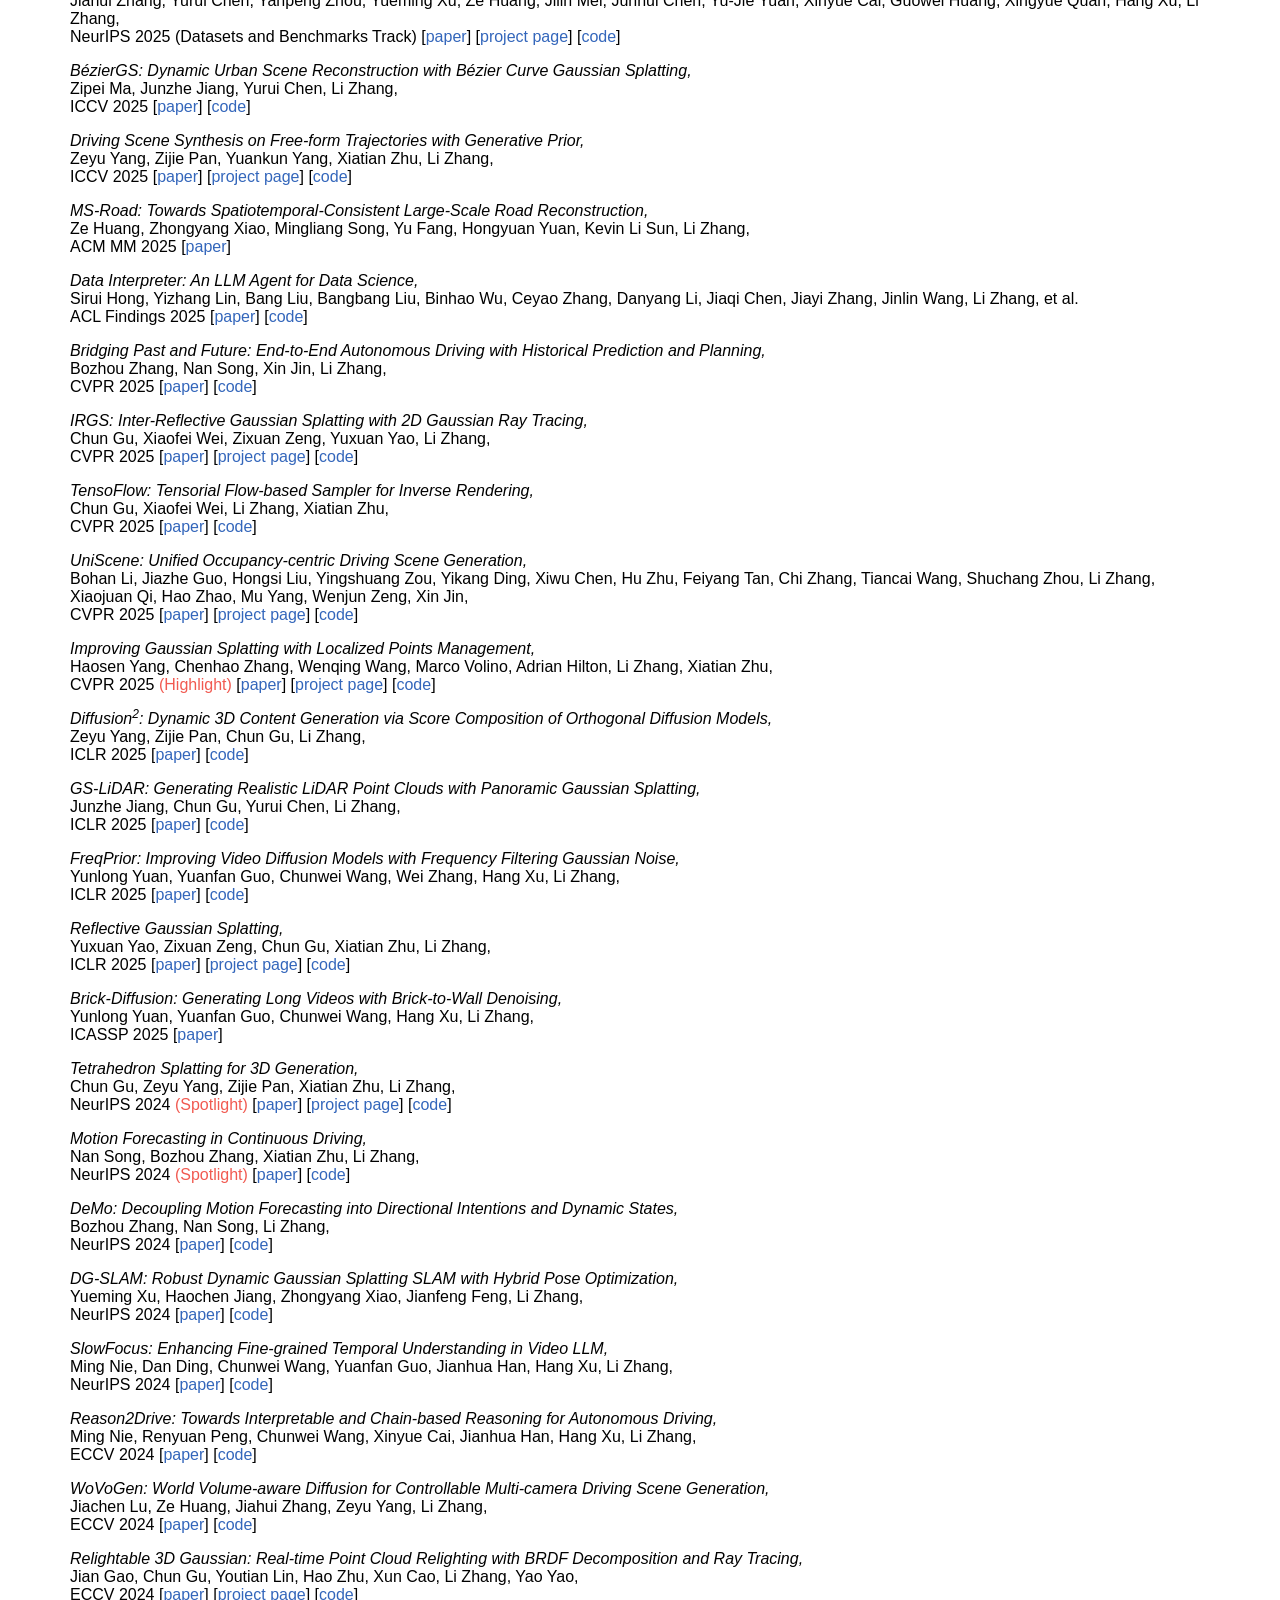
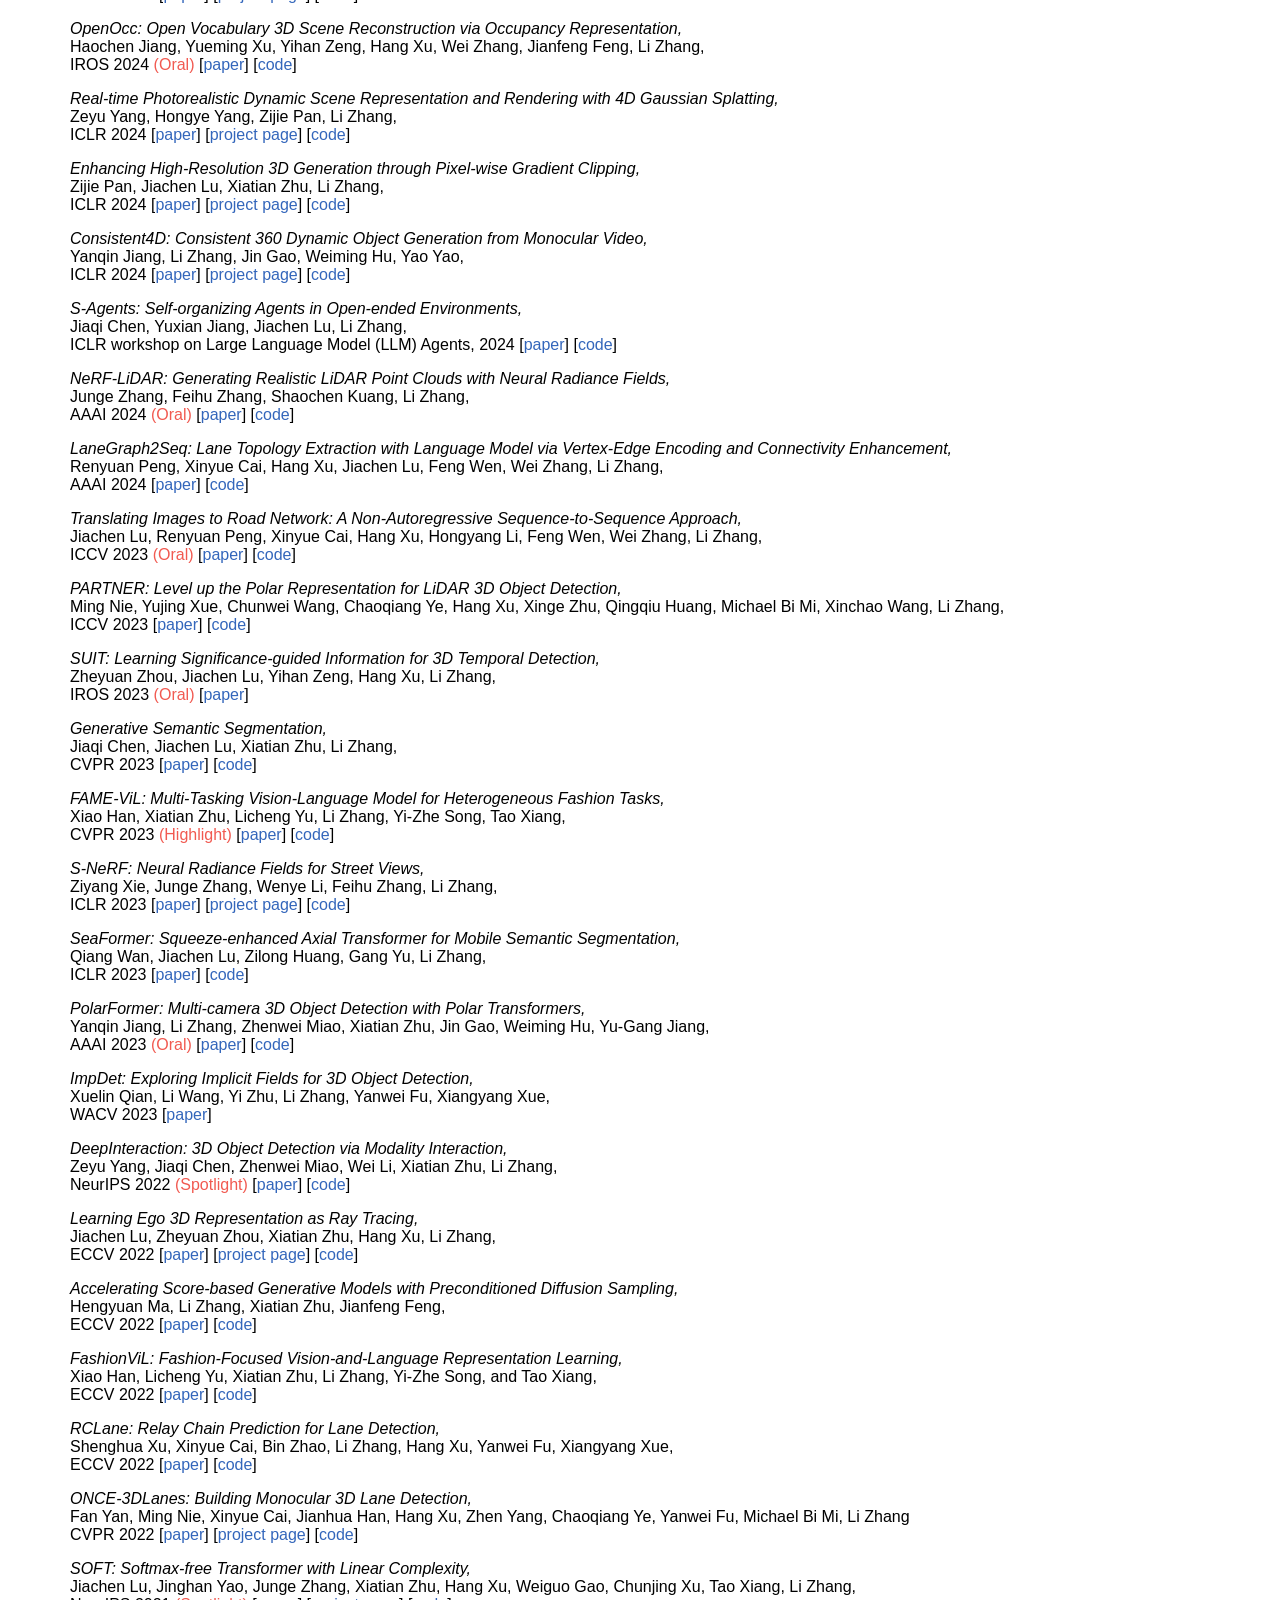
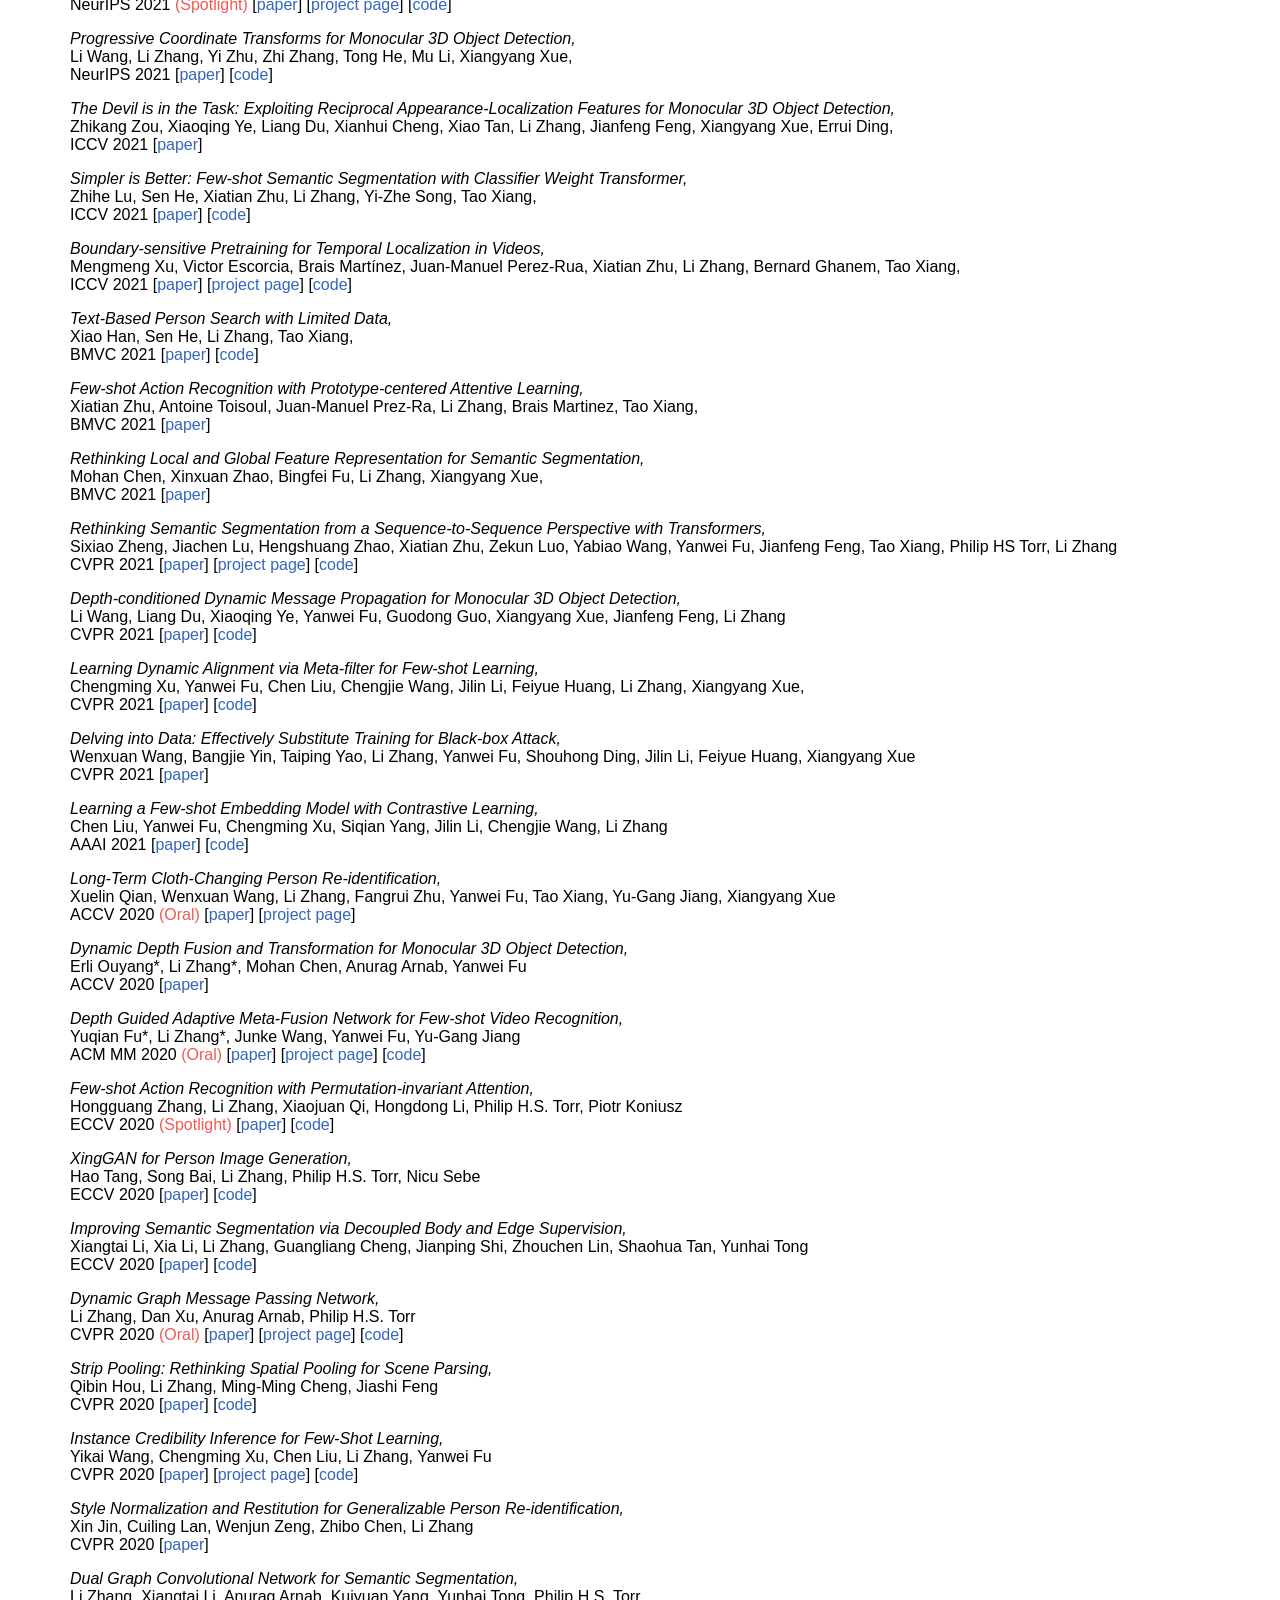
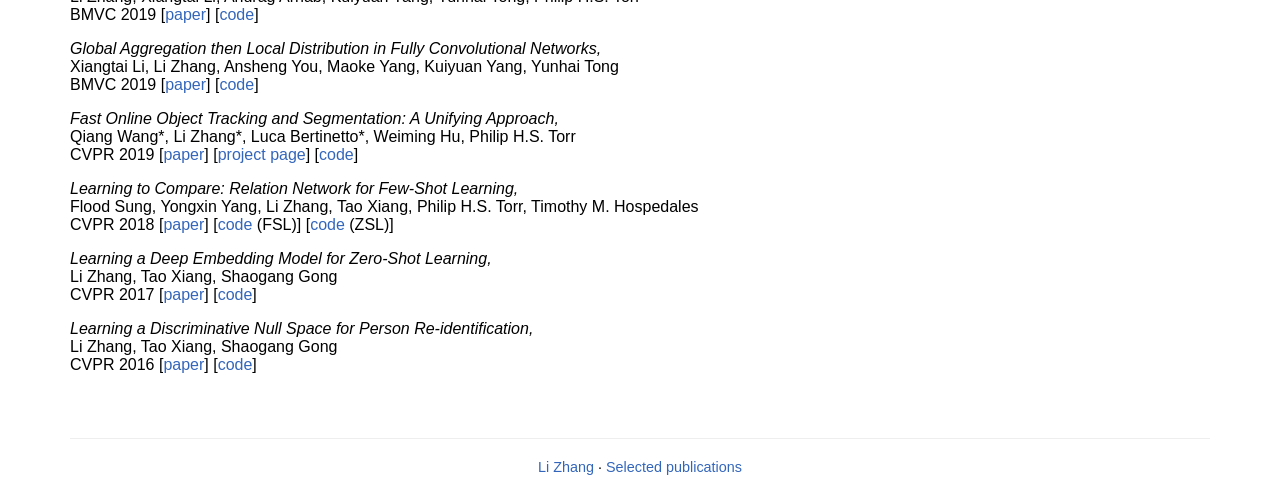
==== commit 559ee1a1: "Highlight X-World and update its arXiv link" ====
--- a/publications.html
+++ b/publications.html
@@ -21,10 +21,10 @@
 <h2 id="preprints"> Preprints </h2>
 <br>
 <ul>
-<li> <span class="papertitle">X-World: Transferring Video Priors to Variable-View Robot Control,</span>
+<li> <span class="papertitle">X-World: Transferring Video Priors to Cross-Embodiment Robot Control,</span>
 <br> Chun Gu, Xiaofei Wei, Yiming Chen, Juntong Zhang, Li Zhang,
 <br> arXiv preprint, 2026
-[<a href="https://arxiv.org/abs/2610.34105" target="_blank" rel="noopener noreferrer">paper</a>]
+[<a href="https://arxiv.org/abs/2611.33914" target="_blank" rel="noopener noreferrer">paper</a>]
 [<a href="https://logosintelligencelab.github.io/X-World/" target="_blank" rel="noopener noreferrer">project page</a>]
 [<a href="https://github.com/LogosIntelligenceLab/X-World" target="_blank" rel="noopener noreferrer">github</a>]
 </li>
@@ -100,14 +100,14 @@
 <br> Junzhe Jiang, Nan Song, Jingyu Li, Xiatian Zhu, Li Zhang,
 <br> arXiv preprint, 2025
 [<a href="https://arxiv.org/abs/2505.16902" target="_blank" rel="noopener noreferrer">paper</a>]
-[<a href="https://github.com/fudan-zvg/RealEngine" target="_blank" rel="noopener noreferrer">code</a>]
+[<a href="https://github.com/LogosIntelligenceLab/RealEngine" target="_blank" rel="noopener noreferrer">code</a>]
 </li>
 
 <li> <span class="papertitle">DeMo++: Motion Decoupling for Autonomous Driving,</span>
 <br> Bozhou Zhang, Nan Song, Xiatian Zhu, Li Zhang,
 <br> arXiv preprint, 2025
 [<a href="https://arxiv.org/abs/2507.17342" target="_blank" rel="noopener noreferrer">paper</a>]
-[<a href="https://github.com/fudan-zvg/DeMo" target="_blank" rel="noopener noreferrer">code</a>]
+[<a href="https://github.com/LogosIntelligenceLab/DeMo" target="_blank" rel="noopener noreferrer">code</a>]
 </li>
 
 
@@ -115,8 +115,8 @@
 <br> Zeyu Yang, Zijie Pan, Xiatian Zhu, Li Zhang, Jianfeng Feng, Yu-Gang Jiang, Philip H.S. Torr,
 <br> arXiv preprint, 2024
 [<a href="https://arxiv.org/abs/2412.20720" target="_blank" rel="noopener noreferrer">paper</a>]
-[<a href="https://fudan-zvg.github.io/4d-gaussian-splatting/" target="_blank" rel="noopener noreferrer">project page</a>]
-[<a href="https://github.com/fudan-zvg/4d-gaussian-splatting" target="_blank" rel="noopener noreferrer">code</a>]
+[<a href="https://logosintelligencelab.github.io/4d-gaussian-splatting/" target="_blank" rel="noopener noreferrer">project page</a>]
+[<a href="https://github.com/LogosIntelligenceLab/4d-gaussian-splatting" target="_blank" rel="noopener noreferrer">code</a>]
 </li>
 
 
@@ -133,7 +133,7 @@
 <br> Qiang Wan, Ming Nie, Zilong Huang, Bingyi Kang, Jiashi Feng, Li Zhang,
 <br> arXiv preprint, 2023
 [<a href="https://arxiv.org/abs/2312.14733" target="_blank" rel="noopener noreferrer">paper</a>]
-[<a href="https://github.com/fudan-zvg/meta-prompts" target="_blank" rel="noopener noreferrer">code</a>]
+[<a href="https://github.com/LogosIntelligenceLab/meta-prompts" target="_blank" rel="noopener noreferrer">code</a>]
 </li>
  -->
 
@@ -152,23 +152,23 @@
 <br> Yurui Chen, Chun Gu, Junzhe Jiang, Xiatian Zhu, Li Zhang,
 <br> IJCV 2026
 [<a href="https://arxiv.org/abs/2311.18561" target="_blank" rel="noopener noreferrer">paper</a>]
-[<a href="https://fudan-zvg.github.io/PVG/" target="_blank" rel="noopener noreferrer">project page</a>]
-[<a href="https://github.com/fudan-zvg/PVG" target="_blank" rel="noopener noreferrer">code</a>]
+[<a href="https://logosintelligencelab.github.io/PVG/" target="_blank" rel="noopener noreferrer">project page</a>]
+[<a href="https://github.com/LogosIntelligenceLab/PVG" target="_blank" rel="noopener noreferrer">code</a>]
 </li>
 
 <li> <span class="papertitle">PARTNER: Level up the Polar Representation for 3D Object Detection,</span>
 <br> Ming Nie, Chunwei Wang, Hang Xu, Li Zhang,
 <br> IJCV 2026
-[<a href="https://doi.org/10.1007/s11263-026-02735-0" target="_blank" rel="noopener noreferrer">paper</a>]
-[<a href="https://github.com/fudan-zvg/PARTNER" target="_blank" rel="noopener noreferrer">code</a>]
+[<a href="https://link.springer.com/article/10.1007/s11263-026-02735-0" target="_blank" rel="noopener noreferrer">paper</a>]
+[<a href="https://github.com/LogosIntelligenceLab/PARTNER" target="_blank" rel="noopener noreferrer">code</a>]
 </li>
 
 <li> <span class="papertitle">Efficient4D: Fast Dynamic 3D Object Generation from a Single-view Video,</span>
 <br> Zijie Pan, Zeyu Yang, Xiatian Zhu, Li Zhang,
 <br> IJCV 2026
 [<a href="https://arxiv.org/abs/2401.08742" target="_blank" rel="noopener noreferrer">paper</a>]
-[<a href="https://fudan-zvg.github.io/Efficient4D/" target="_blank" rel="noopener noreferrer">project page</a>]
-[<a href="https://github.com/fudan-zvg/Efficient4D" target="_blank" rel="noopener noreferrer">code</a>]
+[<a href="https://logosintelligencelab.github.io/Efficient4D/" target="_blank" rel="noopener noreferrer">project page</a>]
+[<a href="https://github.com/LogosIntelligenceLab/Efficient4D" target="_blank" rel="noopener noreferrer">code</a>]
 </li>
 
 
@@ -185,14 +185,14 @@
 <br> Jiachen Lu, Ming Nie, Bozhou Zhang, Renyuan Peng, Xinyue Cai, Hang Xu, Feng Wen, Wei Zhang, Li Zhang,
 <br> IEEE TPAMI 2025
 [<a href="https://arxiv.org/abs/2402.08207" target="_blank" rel="noopener noreferrer">paper</a>]
-[<a href="https://github.com/fudan-zvg/RoadNet" target="_blank" rel="noopener noreferrer">code</a>]
+[<a href="https://github.com/LogosIntelligenceLab/RoadNet" target="_blank" rel="noopener noreferrer">code</a>]
 </li>
 
 <li> <span class="papertitle">DeepInteraction++: Multi-Modality Interaction for Autonomous Driving,</span>
 <br> Zeyu Yang, Nan Song, Wei Li, Xiatian Zhu, Li Zhang, Philip HS Torr,
 <br> IEEE TPAMI 2025
 [<a href="https://arxiv.org/abs/2408.05075" target="_blank" rel="noopener noreferrer">paper</a>]
-[<a href="https://github.com/fudan-zvg/DeepInteraction" target="_blank" rel="noopener noreferrer">code</a>]
+[<a href="https://github.com/LogosIntelligenceLab/DeepInteraction" target="_blank" rel="noopener noreferrer">code</a>]
 </li>
 
 
@@ -200,8 +200,8 @@
 <br> Yurui Chen, Junge Zhang, Ziyang Xie, Wenye Li, Feihu Zhang, Jiachen Lu, Li Zhang,
 <br> IEEE TPAMI 2025
 [<a href="https://arxiv.org/abs/2402.02112" target="_blank" rel="noopener noreferrer">paper</a>]
-[<a href="https://fudan-zvg.github.io/S-NeRF/" target="_blank" rel="noopener noreferrer">project page</a>]
-[<a href="https://github.com/fudan-zvg/S-NeRF" target="_blank" rel="noopener noreferrer">code</a>]
+[<a href="https://logosintelligencelab.github.io/S-NeRF/" target="_blank" rel="noopener noreferrer">project page</a>]
+[<a href="https://github.com/LogosIntelligenceLab/S-NeRF" target="_blank" rel="noopener noreferrer">code</a>]
 </li>
 
 
@@ -215,7 +215,7 @@
 <br> Hengyuan Ma, Xiatian Zhu, Jianfeng Feng, Li Zhang
 <br> IJCV 2025
 [<a href="https://arxiv.org/abs/2302.06504" target="_blank" rel="noopener noreferrer">paper</a>]
-[<a href="https://github.com/fudan-zvg/PDS" target="_blank" rel="noopener noreferrer">code</a>]
+[<a href="https://github.com/LogosIntelligenceLab/PDS" target="_blank" rel="noopener noreferrer">code</a>]
 </li>
 
 
@@ -223,7 +223,7 @@
 <br> Qiang Wan, Zilong Huang, Jiachen Lu, Gang Yu, Li Zhang,
 <br> IJCV 2025
 [<a href="https://arxiv.org/abs/2301.13156" target="_blank" rel="noopener noreferrer">paper</a>]
-[<a href="https://github.com/fudan-zvg/SeaFormer" target="_blank" rel="noopener noreferrer">code</a>]
+[<a href="https://github.com/LogosIntelligenceLab/SeaFormer" target="_blank" rel="noopener noreferrer">code</a>]
 </li>
 
 
@@ -233,8 +233,8 @@
 <br> Li Zhang, Jiachen Lu, Sixiao Zheng, Xinxuan Zhao, Xiatian Zhu, Yanwei Fu, Tao Xiang, Jianfeng Feng, Philip H.S. Torr,
 <br> IJCV 2024
 [<a href="https://arxiv.org/abs/2207.09339" target="_blank" rel="noopener noreferrer">paper</a>]
-[<a href="https://fudan-zvg.github.io/SETR/" target="_blank" rel="noopener noreferrer">project page</a>]
-[<a href="https://github.com/fudan-zvg/SETR" target="_blank" rel="noopener noreferrer">code</a>]
+[<a href="https://logosintelligencelab.github.io/SETR/" target="_blank" rel="noopener noreferrer">project page</a>]
+[<a href="https://github.com/LogosIntelligenceLab/SETR" target="_blank" rel="noopener noreferrer">code</a>]
 </li>
 
 
@@ -243,7 +243,7 @@
 <br> Haochen Jiang, Yueming Xu, Kejie Li, Jianfeng Feng, Li Zhang,
 <br> IEEE Robotics and Automation Letters (RA-L), 2024
 [<a href="https://arxiv.org/abs/2407.01303" target="_blank" rel="noopener noreferrer">paper</a>]
-[<a href="https://github.com/fudan-zvg/Rodyn-SLAM" target="_blank" rel="noopener noreferrer">code</a>]
+[<a href="https://github.com/LogosIntelligenceLab/Rodyn-SLAM" target="_blank" rel="noopener noreferrer">code</a>]
 </li>
 
 <li> <span class="papertitle">A Hybrid Approach for Cross-modality Pose Estimation Between Image and Point Cloud,</span>
@@ -256,8 +256,8 @@
 <br> Jiachen Lu, Junge Zhang, Xiatian Zhu, Jianfeng Feng, Tao Xiang, Li Zhang,
 <br> IJCV 2024
 [<a href="https://arxiv.org/abs/2207.03341" target="_blank" rel="noopener noreferrer">paper</a>]
-[<a href="https://fudan-zvg.github.io/SOFT/" target="_blank" rel="noopener noreferrer">project page</a>]
-[<a href="https://github.com/fudan-zvg/SOFT" target="_blank" rel="noopener noreferrer">code</a>]
+[<a href="https://logosintelligencelab.github.io/SOFT/" target="_blank" rel="noopener noreferrer">project page</a>]
+[<a href="https://github.com/LogosIntelligenceLab/SOFT" target="_blank" rel="noopener noreferrer">code</a>]
 </li>
 
 <li> <span class="papertitle">Persistent Object Identification Leveraging Non-Visual Markers,</span>
@@ -271,7 +271,7 @@
 <br> Li Zhang, Mohan Chen, Anurag Arnab, Xiangyang Xue, Philip H.S. Torr
 <br> IEEE TPAMI 2023
 [<a href="https://arxiv.org/abs/2209.09760" target="_blank" rel="noopener noreferrer">paper</a>]
-[<a href="https://github.com/fudan-zvg/DGMN2" target="_blank" rel="noopener noreferrer">code</a>]
+[<a href="https://github.com/LogosIntelligenceLab/DGMN2" target="_blank" rel="noopener noreferrer">code</a>]
 </li>
 
 
@@ -279,14 +279,14 @@
 <br> Weiming Hu, Qiang Wang, Li Zhang, Luca Bertinetto, Philip H.S. Torr
 <br> IEEE TPAMI 2023
 [<a href="https://arxiv.org/abs/2207.02088" target="_blank" rel="noopener noreferrer">paper</a>]
-[<a href="http://www.robots.ox.ac.uk/~qwang/SiamMask/" target="_blank" rel="noopener noreferrer">project page</a>]
+[<a href="https://www.robots.ox.ac.uk/~qwang/SiamMask/" target="_blank" rel="noopener noreferrer">project page</a>]
 [<a href="https://github.com/foolwood/SiamMask" target="_blank" rel="noopener noreferrer">code</a>]
 </li>
 
 <li> <span class="papertitle">Rethinking Local and Global Feature Representation for Dense Prediction,</span>
 <br> Mohan Chen, Li Zhang, Rui Feng, Xiangyang Xue, Jianfeng Feng,
 <br> Pattern Recognition 2023
-[<a href="https://doi.org/10.1016/j.patcog.2022.109168" target="_blank" rel="noopener noreferrer">paper</a>]
+[<a href="https://linkinghub.elsevier.com/retrieve/pii/S0031320322006471" target="_blank" rel="noopener noreferrer">paper</a>]
 </li>
 
 
@@ -463,8 +463,8 @@
 <br> Yueming Xu, Jiahui Zhang, Ze Huang, Yurui Chen, Yanpeng Zhou, Zhenyu Chen, Yu-Jie Yuan, Pengxiang Xia, Guowei Huang, Xinyue Cai, Zhongang Qi, Xingyue Quan, Jianye Hao, Hang Xu, Li Zhang,
 <br> ICLR 2026
 [<a href="https://arxiv.org/abs/2508.11952" target="_blank" rel="noopener noreferrer">paper</a>]
-[<a href="https://fudan-zvg.github.io/UniUGG/" target="_blank" rel="noopener noreferrer">project page</a>]
-[<a href="https://github.com/fudan-zvg/UniUGG" target="_blank" rel="noopener noreferrer">code</a>]
+[<a href="https://logosintelligencelab.github.io/UniUGG/" target="_blank" rel="noopener noreferrer">project page</a>]
+[<a href="https://github.com/LogosIntelligenceLab/UniUGG" target="_blank" rel="noopener noreferrer">code</a>]
 </li>
 
 <li> <span class="papertitle">Reasoning in Space via Grounding in the World,</span>
@@ -487,7 +487,7 @@
 <br> Jingyu Li, Bozhou Zhang, Xin Jin, Jiankang Deng, Xiatian Zhu, Li Zhang,
 <br> ICRA 2026
 [<a href="https://arxiv.org/abs/2508.11428" target="_blank" rel="noopener noreferrer">paper</a>]
-[<a href="https://github.com/fudan-zvg/ImagiDrive" target="_blank" rel="noopener noreferrer">code</a>]
+[<a href="https://github.com/LogosIntelligenceLab/ImagiDrive" target="_blank" rel="noopener noreferrer">code</a>]
 </li>
 
 
@@ -550,7 +550,7 @@
 <br> Zipei Ma, Junzhe Jiang, Yurui Chen, Li Zhang,
 <br> ICCV 2025
 [<a href="https://arxiv.org/abs/2506.22099" target="_blank" rel="noopener noreferrer">paper</a>]
-[<a href="https://github.com/fudan-zvg/BezierGS" target="_blank" rel="noopener noreferrer">code</a>]
+[<a href="https://github.com/LogosIntelligenceLab/BezierGS" target="_blank" rel="noopener noreferrer">code</a>]
 </li>
 
 
@@ -558,7 +558,7 @@
 <br> Zeyu Yang, Zijie Pan, Yuankun Yang, Xiatian Zhu, Li Zhang,
 <br> ICCV 2025
 [<a href="https://arxiv.org/abs/2412.01717" target="_blank" rel="noopener noreferrer">paper</a>]
-[<a href="https://fudan-zvg.github.io/DriveX/" target="_blank" rel="noopener noreferrer">project page</a>]
+[<a href="https://logosintelligencelab.github.io/DriveX/" target="_blank" rel="noopener noreferrer">project page</a>]
 [<a href="https://github.com/LogosIntelligenceLab/DriveX" target="_blank" rel="noopener noreferrer">code</a>]
 </li>
 
@@ -579,22 +579,22 @@
 <br> Bozhou Zhang, Nan Song, Xin Jin, Li Zhang,
 <br> CVPR 2025
 [<a href="https://arxiv.org/abs/2503.14182" target="_blank" rel="noopener noreferrer">paper</a>]
-[<a href="https://github.com/fudan-zvg/BridgeAD" target="_blank" rel="noopener noreferrer">code</a>]
+[<a href="https://github.com/LogosIntelligenceLab/BridgeAD" target="_blank" rel="noopener noreferrer">code</a>]
 </li>
 
 <li> <span class="papertitle">IRGS: Inter-Reflective Gaussian Splatting with 2D Gaussian Ray Tracing,</span>
 <br> Chun Gu, Xiaofei Wei, Zixuan Zeng, Yuxuan Yao, Li Zhang,
 <br> CVPR 2025
 [<a href="https://arxiv.org/abs/2412.15867" target="_blank" rel="noopener noreferrer">paper</a>]
-[<a href="https://fudan-zvg.github.io/IRGS/" target="_blank" rel="noopener noreferrer">project page</a>]
-[<a href="https://github.com/fudan-zvg/IRGS" target="_blank" rel="noopener noreferrer">code</a>]
+[<a href="https://logosintelligencelab.github.io/IRGS/" target="_blank" rel="noopener noreferrer">project page</a>]
+[<a href="https://github.com/LogosIntelligenceLab/IRGS" target="_blank" rel="noopener noreferrer">code</a>]
 </li>
 
 <li> <span class="papertitle">TensoFlow: Tensorial Flow-based Sampler for Inverse Rendering,</span>
 <br> Chun Gu, Xiaofei Wei, Li Zhang, Xiatian Zhu,
 <br> CVPR 2025
 [<a href="https://arxiv.org/abs/2503.18328" target="_blank" rel="noopener noreferrer">paper</a>]
-[<a href="https://github.com/fudan-zvg/tensoflow" target="_blank" rel="noopener noreferrer">code</a>]
+[<a href="https://github.com/LogosIntelligenceLab/tensoflow" target="_blank" rel="noopener noreferrer">code</a>]
 </li>
 
 
@@ -611,36 +611,36 @@
 <br> CVPR 2025 <span class="distinction">(Highlight)</span>
 [<a href="https://arxiv.org/abs/2406.04251" target="_blank" rel="noopener noreferrer">paper</a>]
 [<a href="https://happy-hsy.github.io/projects/LPM/" target="_blank" rel="noopener noreferrer">project page</a>]
-[<a href="https://github.com/Surrey-UP-Lab/GS-LPM" target="_blank" rel="noopener noreferrer">code</a>]
+[<a href="https://github.com/X-UP-SI/GS-LPM" target="_blank" rel="noopener noreferrer">code</a>]
 </li>
 
 <li> <span class="papertitle">Diffusion<sup>2</sup>: Dynamic 3D Content Generation via Score Composition of Orthogonal Diffusion Models,</span>
 <br> Zeyu Yang, Zijie Pan, Chun Gu, Li Zhang,
 <br> ICLR 2025
 [<a href="https://arxiv.org/abs/2404.02148" target="_blank" rel="noopener noreferrer">paper</a>]
-[<a href="https://github.com/fudan-zvg/diffusion-square" target="_blank" rel="noopener noreferrer">code</a>]
+[<a href="https://github.com/LogosIntelligenceLab/diffusion-square" target="_blank" rel="noopener noreferrer">code</a>]
 </li>
 
 <li> <span class="papertitle">GS-LiDAR: Generating Realistic LiDAR Point Clouds with Panoramic Gaussian Splatting,</span>
 <br> Junzhe Jiang, Chun Gu, Yurui Chen, Li Zhang,
 <br> ICLR 2025
 [<a href="https://arxiv.org/abs/2501.13971" target="_blank" rel="noopener noreferrer">paper</a>]
-[<a href="https://github.com/fudan-zvg/GS-LiDAR" target="_blank" rel="noopener noreferrer">code</a>]
+[<a href="https://github.com/LogosIntelligenceLab/GS-LiDAR" target="_blank" rel="noopener noreferrer">code</a>]
 </li>
 
 <li> <span class="papertitle">FreqPrior: Improving Video Diffusion Models with Frequency Filtering Gaussian Noise,</span>
 <br> Yunlong Yuan, Yuanfan Guo, Chunwei Wang, Wei Zhang, Hang Xu, Li Zhang,
 <br> ICLR 2025
 [<a href="https://arxiv.org/abs/2502.03496" target="_blank" rel="noopener noreferrer">paper</a>]
-[<a href="https://github.com/fudan-zvg/FreqPrior" target="_blank" rel="noopener noreferrer">code</a>]
+[<a href="https://github.com/LogosIntelligenceLab/FreqPrior" target="_blank" rel="noopener noreferrer">code</a>]
 </li>
 
 <li> <span class="papertitle">Reflective Gaussian Splatting,</span>
 <br> Yuxuan Yao, Zixuan Zeng, Chun Gu, Xiatian Zhu, Li Zhang,
 <br> ICLR 2025
 [<a href="https://arxiv.org/abs/2412.19282" target="_blank" rel="noopener noreferrer">paper</a>]
-[<a href="https://fudan-zvg.github.io/ref-gaussian/" target="_blank" rel="noopener noreferrer">project page</a>]
-[<a href="https://github.com/fudan-zvg/ref-gaussian" target="_blank" rel="noopener noreferrer">code</a>]
+[<a href="https://logosintelligencelab.github.io/ref-gaussian/" target="_blank" rel="noopener noreferrer">project page</a>]
+[<a href="https://github.com/LogosIntelligenceLab/ref-gaussian" target="_blank" rel="noopener noreferrer">code</a>]
 </li>
 
 <li> <span class="papertitle">Brick-Diffusion: Generating Long Videos with Brick-to-Wall Denoising,</span>
@@ -653,15 +653,15 @@
 <br> Chun Gu, Zeyu Yang, Zijie Pan, Xiatian Zhu, Li Zhang,
 <br> NeurIPS 2024 <span class="distinction">(Spotlight)</span>
 [<a href="https://arxiv.org/abs/2406.01579" target="_blank" rel="noopener noreferrer">paper</a>]
-[<a href="https://fudan-zvg.github.io/tet-splatting/" target="_blank" rel="noopener noreferrer">project page</a>]
-[<a href="https://github.com/fudan-zvg/tet-splatting" target="_blank" rel="noopener noreferrer">code</a>]
+[<a href="https://logosintelligencelab.github.io/tet-splatting/" target="_blank" rel="noopener noreferrer">project page</a>]
+[<a href="https://github.com/LogosIntelligenceLab/tet-splatting" target="_blank" rel="noopener noreferrer">code</a>]
 </li>
 
 <li> <span class="papertitle">Motion Forecasting in Continuous Driving,</span>
 <br> Nan Song, Bozhou Zhang, Xiatian Zhu, Li Zhang,
 <br> NeurIPS 2024 <span class="distinction">(Spotlight)</span>
 [<a href="https://arxiv.org/abs/2410.06007" target="_blank" rel="noopener noreferrer">paper</a>]
-[<a href="https://github.com/fudan-zvg/RealMotion" target="_blank" rel="noopener noreferrer">code</a>]
+[<a href="https://github.com/LogosIntelligenceLab/RealMotion" target="_blank" rel="noopener noreferrer">code</a>]
 </li>
 
 
@@ -669,21 +669,21 @@
 <br> Bozhou Zhang, Nan Song, Li Zhang,
 <br> NeurIPS 2024
 [<a href="https://arxiv.org/abs/2410.05982" target="_blank" rel="noopener noreferrer">paper</a>]
-[<a href="https://github.com/fudan-zvg/DeMo" target="_blank" rel="noopener noreferrer">code</a>]
+[<a href="https://github.com/LogosIntelligenceLab/DeMo" target="_blank" rel="noopener noreferrer">code</a>]
 </li>
 
 <li> <span class="papertitle">DG-SLAM: Robust Dynamic Gaussian Splatting SLAM with Hybrid Pose Optimization,</span>
 <br> Yueming Xu, Haochen Jiang, Zhongyang Xiao, Jianfeng Feng, Li Zhang,
 <br> NeurIPS 2024
 [<a href="https://arxiv.org/abs/2411.08373" target="_blank" rel="noopener noreferrer">paper</a>]
-[<a href="https://github.com/fudan-zvg/DG-SLAM" target="_blank" rel="noopener noreferrer">code</a>]
+[<a href="https://github.com/LogosIntelligenceLab/DG-SLAM" target="_blank" rel="noopener noreferrer">code</a>]
 </li>
 
 <li> <span class="papertitle">SlowFocus: Enhancing Fine-grained Temporal Understanding in Video LLM,</span>
 <br> Ming Nie, Dan Ding, Chunwei Wang, Yuanfan Guo, Jianhua Han, Hang Xu, Li Zhang,
 <br> NeurIPS 2024
 [<a href="https://arxiv.org/abs/2602.03589" target="_blank" rel="noopener noreferrer">paper</a>]
-[<a href="https://github.com/fudan-zvg/SlowFocus" target="_blank" rel="noopener noreferrer">code</a>]
+[<a href="https://github.com/LogosIntelligenceLab/SlowFocus" target="_blank" rel="noopener noreferrer">code</a>]
 </li>
 
 
@@ -700,7 +700,7 @@
 <br> Jiachen Lu, Ze Huang, Jiahui Zhang, Zeyu Yang, Li Zhang,
 <br> ECCV 2024
 [<a href="https://arxiv.org/abs/2312.02934" target="_blank" rel="noopener noreferrer">paper</a>]
-[<a href="https://github.com/fudan-zvg/WoVoGen" target="_blank" rel="noopener noreferrer">code</a>]
+[<a href="https://github.com/LogosIntelligenceLab/WoVoGen" target="_blank" rel="noopener noreferrer">code</a>]
 </li>
 
 <li> <span class="papertitle">Relightable 3D Gaussian: Real-time Point Cloud Relighting with BRDF Decomposition and Ray Tracing,</span>
@@ -715,23 +715,23 @@
 <br> Haochen Jiang, Yueming Xu, Yihan Zeng, Hang Xu, Wei Zhang, Jianfeng Feng, Li Zhang,
 <br> IROS 2024 <span class="distinction">(Oral)</span>
 [<a href="https://arxiv.org/abs/2403.11796" target="_blank" rel="noopener noreferrer">paper</a>]
-[<a href="https://github.com/fudan-zvg/OpenOcc" target="_blank" rel="noopener noreferrer">code</a>]
+[<a href="https://github.com/LogosIntelligenceLab/OpenOcc" target="_blank" rel="noopener noreferrer">code</a>]
 </li>
 
 <li> <span class="papertitle">Real-time Photorealistic Dynamic Scene Representation and Rendering with 4D Gaussian Splatting,</span>
 <br> Zeyu Yang, Hongye Yang, Zijie Pan, Li Zhang,
 <br> ICLR 2024
 [<a href="https://arxiv.org/abs/2310.10642" target="_blank" rel="noopener noreferrer">paper</a>]
-[<a href="https://fudan-zvg.github.io/4d-gaussian-splatting/" target="_blank" rel="noopener noreferrer">project page</a>]
-[<a href="https://github.com/fudan-zvg/4d-gaussian-splatting" target="_blank" rel="noopener noreferrer">code</a>]
+[<a href="https://logosintelligencelab.github.io/4d-gaussian-splatting/" target="_blank" rel="noopener noreferrer">project page</a>]
+[<a href="https://github.com/LogosIntelligenceLab/4d-gaussian-splatting" target="_blank" rel="noopener noreferrer">code</a>]
 </li>
 
 <li> <span class="papertitle">Enhancing High-Resolution 3D Generation through Pixel-wise Gradient Clipping,</span>
 <br> Zijie Pan, Jiachen Lu, Xiatian Zhu, Li Zhang,
 <br> ICLR 2024
 [<a href="https://arxiv.org/abs/2310.12474" target="_blank" rel="noopener noreferrer">paper</a>]
-[<a href="https://fudan-zvg.github.io/PGC-3D/" target="_blank" rel="noopener noreferrer">project page</a>]
-[<a href="https://github.com/fudan-zvg/PGC-3D" target="_blank" rel="noopener noreferrer">code</a>]
+[<a href="https://logosintelligencelab.github.io/PGC-3D/" target="_blank" rel="noopener noreferrer">project page</a>]
+[<a href="https://github.com/LogosIntelligenceLab/PGC-3D" target="_blank" rel="noopener noreferrer">code</a>]
 </li>
 
 
@@ -739,7 +739,7 @@
 <br> Yanqin Jiang, Li Zhang, Jin Gao, Weiming Hu, Yao Yao,
 <br> ICLR 2024
 [<a href="https://arxiv.org/abs/2311.02848" target="_blank" rel="noopener noreferrer">paper</a>]
-[<a href="https://consistent4d.github.io" target="_blank" rel="noopener noreferrer">project page</a>]
+[<a href="https://consistent4d.github.io/" target="_blank" rel="noopener noreferrer">project page</a>]
 [<a href="https://github.com/yanqinJiang/Consistent4D" target="_blank" rel="noopener noreferrer">code</a>]
 </li>
 
@@ -756,7 +756,7 @@
 <br> Junge Zhang, Feihu Zhang, Shaochen Kuang, Li Zhang,
 <br> AAAI 2024 <span class="distinction">(Oral)</span>
 [<a href="https://arxiv.org/abs/2304.14811" target="_blank" rel="noopener noreferrer">paper</a>]
-[<a href="https://github.com/fudan-zvg/NeRF-LiDAR" target="_blank" rel="noopener noreferrer">code</a>]
+[<a href="https://github.com/LogosIntelligenceLab/NeRF-LiDAR" target="_blank" rel="noopener noreferrer">code</a>]
 </li>
 
 
@@ -764,7 +764,7 @@
 <br> Renyuan Peng, Xinyue Cai, Hang Xu, Jiachen Lu, Feng Wen, Wei Zhang, Li Zhang,
 <br> AAAI 2024
 [<a href="https://arxiv.org/abs/2401.17609" target="_blank" rel="noopener noreferrer">paper</a>]
-[<a href="https://github.com/fudan-zvg/RoadNet" target="_blank" rel="noopener noreferrer">code</a>]
+[<a href="https://github.com/LogosIntelligenceLab/RoadNet" target="_blank" rel="noopener noreferrer">code</a>]
 </li>
 
 
@@ -773,14 +773,14 @@
 <br> Jiachen Lu, Renyuan Peng, Xinyue Cai, Hang Xu, Hongyang Li, Feng Wen, Wei Zhang, Li Zhang,
 <br> ICCV 2023 <span class="distinction">(Oral)</span>
 [<a href="https://arxiv.org/abs/2402.08207v1" target="_blank" rel="noopener noreferrer">paper</a>]
-[<a href="https://github.com/fudan-zvg/RoadNet" target="_blank" rel="noopener noreferrer">code</a>]
+[<a href="https://github.com/LogosIntelligenceLab/RoadNet" target="_blank" rel="noopener noreferrer">code</a>]
 </li>
 
 <li> <span class="papertitle">PARTNER: Level up the Polar Representation for LiDAR 3D Object Detection,</span>
 <br> Ming Nie, Yujing Xue, Chunwei Wang, Chaoqiang Ye, Hang Xu, Xinge Zhu, Qingqiu Huang, Michael Bi Mi, Xinchao Wang, Li Zhang,
 <br> ICCV 2023
 [<a href="https://arxiv.org/abs/2308.03982" target="_blank" rel="noopener noreferrer">paper</a>]
-[<a href="https://github.com/fudan-zvg/PARTNER" target="_blank" rel="noopener noreferrer">code</a>]
+[<a href="https://github.com/LogosIntelligenceLab/PARTNER" target="_blank" rel="noopener noreferrer">code</a>]
 </li>
 
 <li> <span class="papertitle">SUIT: Learning Significance-guided Information for 3D Temporal Detection,</span>
@@ -794,7 +794,7 @@
 <br> Jiaqi Chen, Jiachen Lu, Xiatian Zhu, Li Zhang,
 <br> CVPR 2023
 [<a href="https://arxiv.org/abs/2303.11316" target="_blank" rel="noopener noreferrer">paper</a>]
-[<a href="https://github.com/fudan-zvg/GSS" target="_blank" rel="noopener noreferrer">code</a>]
+[<a href="https://github.com/LogosIntelligenceLab/GSS" target="_blank" rel="noopener noreferrer">code</a>]
 </li>
 
 <li> <span class="papertitle">FAME-ViL: Multi-Tasking Vision-Language Model for Heterogeneous Fashion Tasks,</span>
@@ -810,7 +810,7 @@
 <br> ICLR 2023
 [<a href="https://arxiv.org/abs/2303.00749" target="_blank" rel="noopener noreferrer">paper</a>]
 [<a href="https://ziyang-xie.github.io/s-nerf/" target="_blank" rel="noopener noreferrer">project page</a>]
-[<a href="https://github.com/fudan-zvg/S-NeRF" target="_blank" rel="noopener noreferrer">code</a>]
+[<a href="https://github.com/LogosIntelligenceLab/S-NeRF" target="_blank" rel="noopener noreferrer">code</a>]
 </li>
 
 
@@ -818,7 +818,7 @@
 <br> Qiang Wan, Jiachen Lu, Zilong Huang, Gang Yu, Li Zhang,
 <br> ICLR 2023
 [<a href="https://arxiv.org/abs/2301.13156v4" target="_blank" rel="noopener noreferrer">paper</a>]
-[<a href="https://github.com/fudan-zvg/SeaFormer" target="_blank" rel="noopener noreferrer">code</a>]
+[<a href="https://github.com/LogosIntelligenceLab/SeaFormer" target="_blank" rel="noopener noreferrer">code</a>]
 </li>
 
 
@@ -826,7 +826,7 @@
 <br> Yanqin Jiang, Li Zhang, Zhenwei Miao, Xiatian Zhu, Jin Gao, Weiming Hu, Yu-Gang Jiang,
 <br> AAAI 2023 <span class="distinction">(Oral)</span>
 [<a href="https://arxiv.org/abs/2206.15398" target="_blank" rel="noopener noreferrer">paper</a>]
-[<a href="https://github.com/fudan-zvg/PolarFormer" target="_blank" rel="noopener noreferrer">code</a>]
+[<a href="https://github.com/LogosIntelligenceLab/PolarFormer" target="_blank" rel="noopener noreferrer">code</a>]
 </li>
 
 <li> <span class="papertitle">ImpDet: Exploring Implicit Fields for 3D Object Detection,</span>
@@ -839,7 +839,7 @@
 <br> Zeyu Yang, Jiaqi Chen, Zhenwei Miao, Wei Li, Xiatian Zhu, Li Zhang,
 <br> NeurIPS 2022 <span class="distinction">(Spotlight)</span>
 [<a href="https://arxiv.org/abs/2208.11112" target="_blank" rel="noopener noreferrer">paper</a>]
-[<a href="https://github.com/fudan-zvg/DeepInteraction" target="_blank" rel="noopener noreferrer">code</a>]
+[<a href="https://github.com/LogosIntelligenceLab/DeepInteraction" target="_blank" rel="noopener noreferrer">code</a>]
 </li>
 
 
@@ -847,8 +847,8 @@
 <br> Jiachen Lu, Zheyuan Zhou, Xiatian Zhu, Hang Xu, Li Zhang,
 <br> ECCV 2022
 [<a href="https://arxiv.org/abs/2206.04042" target="_blank" rel="noopener noreferrer">paper</a>]
-[<a href="https://fudan-zvg.github.io/Ego3RT/" target="_blank" rel="noopener noreferrer">project page</a>]
-[<a href="https://github.com/fudan-zvg/Ego3RT" target="_blank" rel="noopener noreferrer">code</a>]
+[<a href="https://logosintelligencelab.github.io/Ego3RT/" target="_blank" rel="noopener noreferrer">project page</a>]
+[<a href="https://github.com/LogosIntelligenceLab/Ego3RT" target="_blank" rel="noopener noreferrer">code</a>]
 </li>
 
 
@@ -856,7 +856,7 @@
 <br> Hengyuan Ma, Li Zhang, Xiatian Zhu, Jianfeng Feng,
 <br> ECCV 2022
 [<a href="https://arxiv.org/abs/2207.02196" target="_blank" rel="noopener noreferrer">paper</a>]
-[<a href="https://github.com/fudan-zvg/PDS" target="_blank" rel="noopener noreferrer">code</a>]
+[<a href="https://github.com/LogosIntelligenceLab/PDS" target="_blank" rel="noopener noreferrer">code</a>]
 </li>
 
 
@@ -882,7 +882,7 @@
 <br> Fan Yan, Ming Nie, Xinyue Cai, Jianhua Han, Hang Xu, Zhen Yang, Chaoqiang Ye, Yanwei Fu, Michael Bi Mi, Li Zhang
 <br> CVPR 2022
 [<a href="https://arxiv.org/abs/2205.00301" target="_blank" rel="noopener noreferrer">paper</a>]
-[<a href="https://once-3dlanes.github.io" target="_blank" rel="noopener noreferrer">project page</a>]
+[<a href="https://once-3dlanes.github.io/" target="_blank" rel="noopener noreferrer">project page</a>]
 [<a href="https://github.com/once-3dlanes/once_3dlanes_benchmark" target="_blank" rel="noopener noreferrer">code</a>]
 </li>
 
@@ -892,8 +892,8 @@
 <br> Jiachen Lu, Jinghan Yao, Junge Zhang, Xiatian Zhu, Hang Xu, Weiguo Gao, Chunjing Xu, Tao Xiang, Li Zhang,
 <br> NeurIPS 2021 <span class="distinction">(Spotlight)</span>
 [<a href="https://arxiv.org/abs/2110.11945" target="_blank" rel="noopener noreferrer">paper</a>]
-[<a href="https://fudan-zvg.github.io/SOFT/" target="_blank" rel="noopener noreferrer">project page</a>]
-[<a href="https://github.com/fudan-zvg/SOFT" target="_blank" rel="noopener noreferrer">code</a>]
+[<a href="https://logosintelligencelab.github.io/SOFT/" target="_blank" rel="noopener noreferrer">project page</a>]
+[<a href="https://github.com/LogosIntelligenceLab/SOFT" target="_blank" rel="noopener noreferrer">code</a>]
 </li>
 
 <li> <span class="papertitle">Progressive Coordinate Transforms for Monocular 3D Object Detection,</span>
@@ -950,15 +950,15 @@
 <br> Sixiao Zheng, Jiachen Lu, Hengshuang Zhao, Xiatian Zhu, Zekun Luo, Yabiao Wang, Yanwei Fu, Jianfeng Feng, Tao Xiang, Philip HS Torr, Li Zhang
 <br> CVPR 2021
 [<a href="https://arxiv.org/abs/2012.15840" target="_blank" rel="noopener noreferrer">paper</a>]
-[<a href="https://fudan-zvg.github.io/SETR/" target="_blank" rel="noopener noreferrer">project page</a>]
-[<a href="https://github.com/fudan-zvg/SETR" target="_blank" rel="noopener noreferrer">code</a>]
+[<a href="https://logosintelligencelab.github.io/SETR/" target="_blank" rel="noopener noreferrer">project page</a>]
+[<a href="https://github.com/LogosIntelligenceLab/SETR" target="_blank" rel="noopener noreferrer">code</a>]
 </li>
 
 <li> <span class="papertitle">Depth-conditioned Dynamic Message Propagation for Monocular 3D Object Detection,</span>
 <br> Li Wang, Liang Du, Xiaoqing Ye, Yanwei Fu, Guodong Guo, Xiangyang Xue, Jianfeng Feng, Li Zhang
 <br> CVPR 2021
 [<a href="https://arxiv.org/abs/2103.16470" target="_blank" rel="noopener noreferrer">paper</a>]
-[<a href="https://github.com/fudan-zvg/DDMP" target="_blank" rel="noopener noreferrer">code</a>]
+[<a href="https://github.com/LogosIntelligenceLab/DDMP" target="_blank" rel="noopener noreferrer">code</a>]
 </li>
 
 
@@ -1081,7 +1081,7 @@
 <br> Qiang Wang*, Li Zhang*, Luca Bertinetto*, Weiming Hu, Philip H.S. Torr
 <br> CVPR 2019
 [<a href="https://arxiv.org/abs/1812.05050" target="_blank" rel="noopener noreferrer">paper</a>]
-[<a href="http://www.robots.ox.ac.uk/~qwang/SiamMask/" target="_blank" rel="noopener noreferrer">project page</a>]
+[<a href="https://www.robots.ox.ac.uk/~qwang/SiamMask/" target="_blank" rel="noopener noreferrer">project page</a>]
 [<a href="https://github.com/foolwood/SiamMask" target="_blank" rel="noopener noreferrer">code</a>]
 </li>
 
--- a/css/style.css
+++ b/css/style.css
@@ -137,6 +137,10 @@
 }
 
 @media (hover: hover) {
+    .profile-photo .profile-photo-hover {
+        background: url("../assets/li-zhang-hover.webp") center / cover no-repeat;
+    }
+
     .profile-photo:hover .profile-photo-original {
         opacity: 0;
     }
@@ -341,6 +345,7 @@
 }
 
 .publication-preview > .publication-image,
+.publication-preview noscript .publication-image,
 .publication-video .publication-image {
     position: absolute;
     inset: 0;
